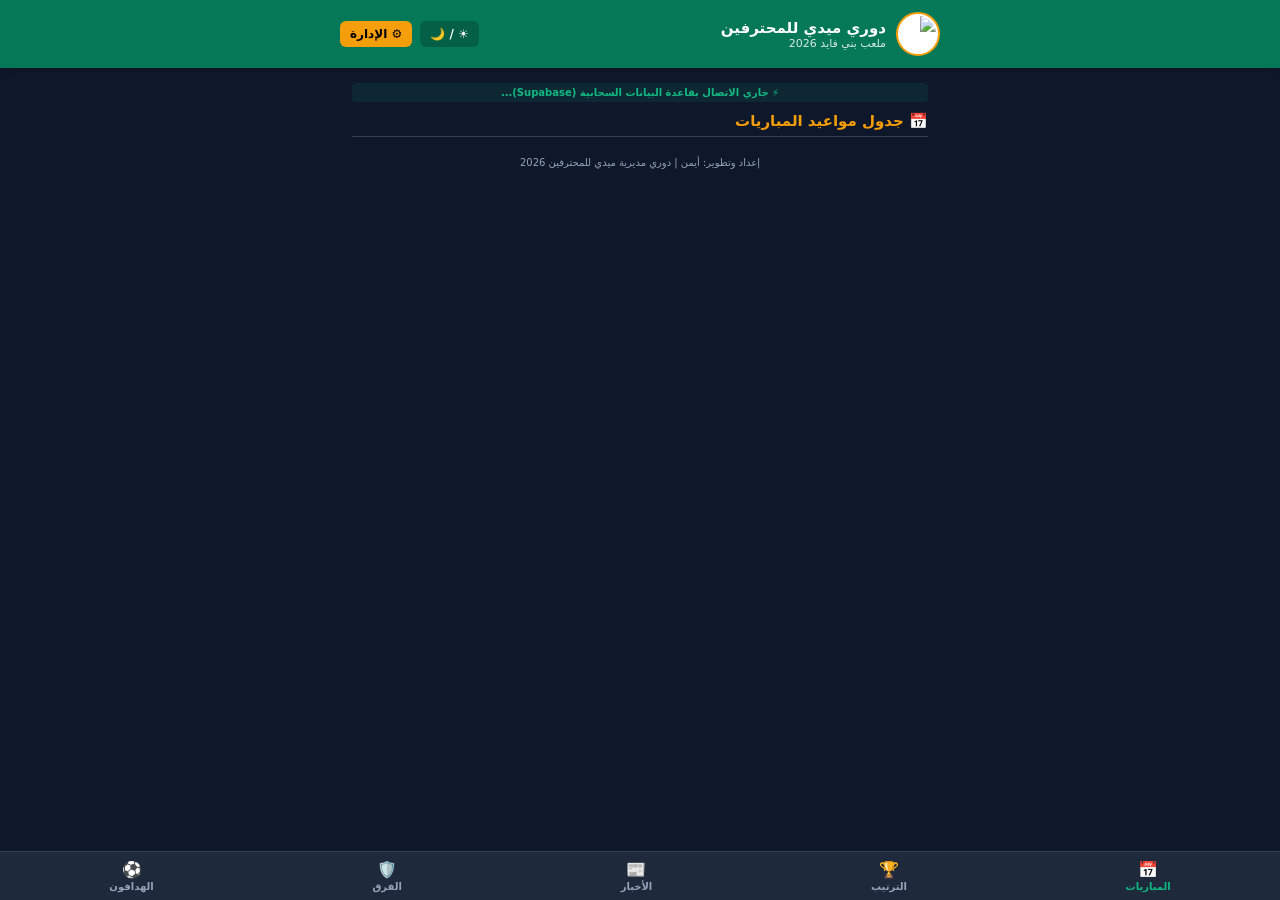
==== index.html @ b6ca5896 "Update index.html" ====
<!DOCTYPE html>
<html lang="ar" dir="rtl">
<head>
    <meta charset="UTF-8">
    <meta name="viewport" content="width=device-width, initial-scale=1.0">
    <title>دوري مديرية ميدي للمحترفين 2026</title>
    
    <!-- مكتبة Supabase JS الرسمية -->
    <script src="https://cdn.jsdelivr.net/npm/@supabase/supabase-js@2"></script>

    <style>
        :root {
            --bg-main: #0f172a;
            --bg-card: #1e293b;
            --bg-input: #0f172a;
            --border-color: #334155;
            --text-primary: #f8fafc;
            --text-secondary: #94a3b8;
            --accent-emerald: #10b981;
            --accent-gold: #f59e0b;
        }

        .light-theme {
            --bg-main: #f8fafc;
            --bg-card: #ffffff;
            --bg-input: #f1f5f9;
            --border-color: #e2e8f0;
            --text-primary: #0f172a;
            --text-secondary: #64748b;
            --accent-emerald: #059669;
            --accent-gold: #d97706;
        }

        * { box-sizing: border-box; margin: 0; padding: 0; font-family: system-ui, -apple-system, sans-serif; transition: background-color 0.2s, color 0.2s; }
        body { background-color: var(--bg-main); color: var(--text-primary); padding-bottom: 70px; direction: rtl; }
        
        /* الهيدر وشعار الدوري */
        .header { background: #047857; color: white; padding: 12px 16px; position: sticky; top: 0; z-index: 100; box-shadow: 0 4px 6px -1px rgba(0,0,0,0.1); }
        .header-content { max-width: 600px; margin: 0 auto; display: flex; align-items: center; justify-content: space-between; }
        .header-brand { display: flex; align-items: center; gap: 10px; }
        .league-logo { width: 44px; height: 44px; border-radius: 50%; background: white; padding: 2px; object-fit: contain; border: 2px solid var(--accent-gold); }
        .title { font-size: 15px; font-weight: 800; }
        .subtitle { font-size: 11px; opacity: 0.85; }
        .header-actions { display: flex; gap: 8px; }
        .icon-btn { background: rgba(0,0,0,0.2); border: none; color: white; padding: 6px 10px; border-radius: 6px; font-size: 12px; font-weight: bold; cursor: pointer; }

        .container { max-width: 600px; margin: 15px auto; padding: 0 12px; }
        
        /* بطاقات العرض */
        .card { background: var(--bg-card); border: 1px solid var(--border-color); border-radius: 12px; padding: 14px; margin-bottom: 12px; box-shadow: 0 1px 3px rgba(0,0,0,0.05); }
        .section-title { font-size: 15px; font-weight: 700; color: var(--accent-gold); margin-bottom: 12px; display: flex; align-items: center; gap: 6px; border-bottom: 1px solid var(--border-color); padding-bottom: 6px; }

        /* حالة الاتصال بالقاعدة */
        .db-status { font-size: 10px; text-align: center; padding: 4px; border-radius: 4px; margin-bottom: 10px; background: rgba(16, 185, 129, 0.1); color: var(--accent-emerald); font-weight: bold; }

        /* جدول المباريات */
        .match-card { background: var(--bg-card); border: 1px solid var(--border-color); border-radius: 10px; padding: 12px; margin-bottom: 10px; }
        .match-header { display: flex; justify-content: space-between; font-size: 11px; color: var(--text-secondary); margin-bottom: 8px; }
        .match-body { display: flex; align-items: center; justify-content: space-between; }
        .team-box { flex: 1; display: flex; flex-direction: column; align-items: center; gap: 6px; text-align: center; }
        .team-logo-img { width: 42px; height: 42px; object-fit: contain; background: rgba(255,255,255,0.05); border-radius: 50%; padding: 2px; border: 1px solid var(--border-color); }
        .team-name { font-size: 12px; font-weight: bold; }
        .score-badge { background: var(--accent-emerald); color: white; padding: 4px 12px; border-radius: 6px; font-weight: 800; font-size: 14px; }
        .vs-badge { background: var(--bg-input); color: var(--text-secondary); border: 1px solid var(--border-color); padding: 4px 10px; border-radius: 6px; font-size: 11px; font-weight: bold; }
        .scorers-info { font-size: 11px; color: var(--accent-emerald); margin-top: 8px; padding-top: 6px; border-top: 1px dashed var(--border-color); }

        /* الجدول */
        .table-responsive { overflow-x: auto; }
        table { width: 100%; border-collapse: collapse; text-align: center; font-size: 11px; }
        th { background: var(--bg-input); color: var(--accent-emerald); padding: 8px 4px; font-size: 10px; border-bottom: 1px solid var(--border-color); }
        td { padding: 8px 4px; border-bottom: 1px solid var(--border-color); color: var(--text-primary); }
        .team-td { display: flex; align-items: center; gap: 6px; text-align: right; min-width: 100px; font-weight: bold; }

        /* الفرق واللاعبين */
        .team-selector { display: grid; grid-template-columns: repeat(4, 1fr); gap: 6px; margin-bottom: 12px; }
        .team-btn { padding: 8px 4px; background: var(--bg-card); border: 1px solid var(--border-color); border-radius: 8px; color: var(--text-secondary); font-weight: bold; font-size: 11px; cursor: pointer; display: flex; flex-direction: column; align-items: center; gap: 4px; }
        .team-btn.active { border-color: var(--accent-emerald); color: var(--accent-emerald); background: rgba(16, 185, 129, 0.1); }
        .player-grid { display: grid; grid-template-columns: repeat(2, 1fr); gap: 6px; }
        .player-card { background: var(--bg-input); border: 1px solid var(--border-color); padding: 6px 8px; border-radius: 6px; font-size: 11px; display: flex; align-items: center; gap: 6px; }

        /* لوحة التحكم */
        .admin-form { display: flex; flex-direction: column; gap: 10px; font-size: 12px; }
        .form-group { display: flex; flex-direction: column; gap: 4px; }
        input, select { background: var(--bg-input); border: 1px solid var(--border-color); color: var(--text-primary); padding: 8px; border-radius: 6px; font-size: 12px; outline: none; }
        .btn-submit { background: var(--accent-emerald); color: white; padding: 10px; border: none; border-radius: 6px; font-weight: bold; cursor: pointer; }

        /* الشريط السفلي */
        .bottom-nav { position: fixed; bottom: 0; left: 0; right: 0; background: var(--bg-card); border-top: 1px solid var(--border-color); display: flex; justify-content: space-around; padding: 8px 0; z-index: 100; }
        .nav-item { border: none; background: transparent; color: var(--text-secondary); font-size: 10px; font-weight: bold; cursor: pointer; display: flex; flex-direction: column; align-items: center; gap: 2px; }
        .nav-item.active { color: var(--accent-emerald); }
        .nav-item span { font-size: 16px; }

        .footer { text-align: center; font-size: 10px; color: var(--text-secondary); margin-top: 20px; }
        .hidden { display: none !important; }
    </style>
</head>
<body>

    <header class="header">
        <div class="header-content">
            <div class="header-brand">
                <img src="https://i.postimg.cc/xC7qTMXK/IMG-20260829-232623.png" alt="شعار الدوري" class="league-logo">
                <div>
                    <div class="title">دوري ميدي للمحترفين</div>
                    <div class="subtitle">ملعب بني فايد 2026</div>
                </div>
            </div>
            <div class="header-actions">
                <button class="icon-btn" onclick="toggleTheme()">☀️ / 🌙</button>
                <button class="icon-btn" style="background: var(--accent-gold); color: #000;" onclick="openTab('admin')">⚙️ الإدارة</button>
            </div>
        </div>
    </header>

    <div class="container">
        <div id="db-status-bar" class="db-status">⚡ جاري الاتصال بقاعدة البيانات السحابية (Supabase)...</div>

        <!-- تبويب المباريات -->
        <div id="sec-matches">
            <div class="section-title">📅 جدول مواعيد المباريات</div>
            <div id="matches-list"></div>
        </div>

        <!-- تبويب الترتيب -->
        <div id="sec-standings" class="hidden">
            <div class="card">
                <div class="section-title">🏆 جدول الترتيب العام</div>
                <div class="table-responsive">
                    <table>
                        <thead>
                            <tr>
                                <th>#</th>
                                <th style="text-align:right;">الفريق</th>
                                <th>ل</th>
                                <th>ف</th>
                                <th>ت</th>
                                <th>خ</th>
                                <th>له</th>
                                <th>عليه</th>
                                <th>+/-</th>
                                <th>نقاط</th>
                            </tr>
                        </thead>
                        <tbody id="standings-body"></tbody>
                    </table>
                </div>
            </div>
        </div>

        <!-- تبويب الأخبار -->
        <div id="sec-news" class="hidden">
            <div class="section-title">📰 مستجدات البطولة</div>
            <div id="news-list"></div>
        </div>

        <!-- تبويب الفرق واللاعبين -->
        <div id="sec-teams" class="hidden">
            <div class="team-selector" id="team-nav-buttons"></div>
            <div class="card" id="team-squad-box"></div>
        </div>

        <!-- تبويب الهدافين -->
        <div id="sec-scorers" class="hidden">
            <div class="card">
                <div class="section-title">⚽ قائمة الهدافين</div>
                <div id="scorers-box"></div>
            </div>
        </div>

        <!-- تبويب الإدارة -->
        <div id="sec-admin" class="hidden">
            <div class="card">
                <div class="section-title">🔒 لوحة التحكم وحفظ النتائج (Supabase)</div>
                
                <div id="admin-auth-box">
                    <div class="form-group">
                        <label>أدخل رمز الأمان للوصول للوحة التحكم:</label>
                        <!-- تم إزالة رمز الأدمن من النص التوضيحي للحفاظ على الخصوصية -->
                        <input type="password" id="admin-pin" placeholder="أدخل كلمة المرور">
                    </div>
                    <button class="btn-submit" style="margin-top: 8px;" onclick="authenticateAdmin()">تسجيل الدخول</button>
                </div>

                <div id="admin-panel-content" class="hidden">
                    <div class="admin-form">
                        <div class="form-group">
                            <label>اختر المباراة لتعديل النتيجة:</label>
                            <select id="adm-match-select" onchange="onAdminSelectMatch()"></select>
                        </div>
                        
                        <div style="display: flex; gap: 8px;">
                            <div class="form-group" style="flex:1;">
                                <label id="lbl-team1">أهداف الفريق الأول:</label>
                                <input type="number" id="adm-score1" value="0" min="0">
                            </div>
                            <div class="form-group" style="flex:1;">
                                <label id="lbl-team2">أهداف الفريق الثاني:</label>
                                <input type="number" id="adm-score2" value="0" min="0">
                            </div>
                        </div>

                        <div class="form-group">
                            <label>حالة المباراة:</label>
                            <select id="adm-status">
                                <option value="finished">انتهت المباراة</option>
                                <option value="upcoming">لم تبدأ بعد</option>
                            </select>
                        </div>

                        <div style="background: var(--bg-input); padding: 10px; border-radius: 8px; border: 1px solid var(--border-color);">
                            <label style="color: var(--accent-emerald); font-weight: bold; margin-bottom: 6px; display: block;">إضافة هداف للمباراة:</label>
                            <div style="display: flex; gap: 6px;">
                                <select id="adm-player-select" style="flex: 1;"></select>
                                <input type="number" id="adm-goals-num" value="1" min="1" style="width: 50px; text-align: center;">
                                <button onclick="addScorerToMatch()" style="background: var(--accent-emerald); color: white; border: none; padding: 0 10px; border-radius: 6px; font-weight: bold; cursor: pointer;">إضافة</button>
                            </div>
                            <div id="adm-match-scorers-list" style="margin-top: 8px;"></div>
                        </div>

                        <button class="btn-submit" id="btn-save-data" onclick="saveAdminData()">حفظ التعديلات بالسحابة (Supabase)</button>
                        <button onclick="resetAllData()" style="background: rgba(239, 68, 68, 0.1); color: #f87171; border: 1px solid #ef4444; padding: 8px; border-radius: 6px; font-size: 11px; margin-top: 10px; cursor: pointer;">إعادة ضبط البيانات للوضع الافتراضي</button>
                    </div>
                </div>
            </div>
        </div>

        <div class="footer">
            إعداد وتطوير: أيمن | دوري مديرية ميدي للمحترفين 2026
        </div>

    </div>

    <!-- الشريط السفلي للتنقل -->
    <nav class="bottom-nav">
        <button class="nav-item active" id="nav-matches" onclick="openTab('matches')">
            <span>📅</span>المباريات
        </button>
        <button class="nav-item" id="nav-standings" onclick="openTab('standings')">
            <span>🏆</span>الترتيب
        </button>
        <button class="nav-item" id="nav-news" onclick="openTab('news')">
            <span>📰</span>الأخبار
        </button>
        <button class="nav-item" id="nav-teams" onclick="openTab('teams')">
            <span>🛡️</span>الفرق
        </button>
        <button class="nav-item" id="nav-scorers" onclick="openTab('scorers')">
            <span>⚽</span>الهدافون
        </button>
    </nav>

    <script>
        // ربط Supabase الخاص بك المباشر
        var SUPABASE_URL = "https://zvrskcferjktyjkrbtdp.supabase.co";
        var SUPABASE_KEY = "sb_publishable_GzjhjEuoRjoaamIiNUhARA_7qDXYQoJ";
        var _supabase = supabase.createClient(SUPABASE_URL, SUPABASE_KEY);

        var BASE_DATA = {
            teams: [
                { id: 'alforsan', name: 'الفرسان', logo: 'https://i.postimg.cc/44BQ2WGZ/IMG-20260829-231743.png' },
                { id: 'alzaeem', name: 'الزعيم', logo: 'https://i.postimg.cc/fRht9cBK/IMG-20260829-231721.jpg' },
                { id: 'almagd', name: 'المجد', logo: 'https://i.postimg.cc/jSWc7PGV/IMG-20260829-231638.png' },
                { id: 'alsoqoor', name: 'الصقور', logo: 'https://i.postimg.cc/QtZfsC4n/IMG-20260829-232527.png' }
            ],
            players: {
                'alforsan': [
                    'علي محمد (حارس)', 'سعد جمال', 'صابر خوري', 'محمد هليلي', 'سلطان جمال', 'عادل علي حسين',
                    'حسن عرار', 'علول محمد ابراهيم', 'ابراهيم ماجد', 'رياض خوري', 'محمد حسن جمال', 'حسين علي مهيم',
                    'اسامه مصبح', 'حسن موزان', 'محمد عزي', 'طيب احمد', 'عمار محمد علي', 'اصيل علي',
                    'صديق محمد', 'احمد طيب متنبك', 'ناصر جمال', 'خالد نجدي', 'ايوب جعيدي', 'سلطان فتيني'
                ],
                'alzaeem': [
                    'حافظ متنبك (حارس)', 'خالد خوري', 'عبدالله جفري', 'يوسف عاتي', 'يحيى نجدي', 'رامي قحم',
                    'علي دحباش', 'عبدالله فريد', 'تيسير', 'سلمان خالد', 'ابراهيم متنبك', 'عسيري',
                    'وليد احمد', 'احمد موسى', 'محمد يحيى', 'عبده فتيني', 'رائد حسن', 'احمد محمد متنبك',
                    'علي بخاش', 'محمد قشه', 'محمد علي حبجي', 'ماجد خوري', 'عبدالله موسى عاتي', 'هاني (مدافع)'
                ],
                'almagd': [
                    'محمد جربحي (حارس)', 'محمد ناشف', 'فواز جفري', 'رعد حرملي', 'علي طيب قصير', 'أسعد دحباش',
                    'عبدالله محمد كبير', 'عادل عاتي', 'عبدالله قبار', 'طلال ابكر', 'عبدالله خوري', 'عبدالله يوسف',
                    'احمد شداد', 'إبراهيم أحمد', 'طارق علي', 'ناصر عرار', 'عبده بلوش', 'عبده الملك',
                    'فواز علي', 'محمد صديق', 'علي خوري', 'عبدالله متنبك', 'أحمد عكرش', 'ماهو متنبك'
                ],
                'alsoqoor': [
                    'علي عرار (حارس)', 'عيسى عاتي', 'فؤاد جمال', 'عبده محمد خوري', 'اياد حسن', 'حسام جفري',
                    'ناجي مصبح', 'عبدالعزيز ابكر', 'احمد جلحوف', 'عبده عرار', 'سيف بيكر', 'إبراهيم عبده',
                    'حسن ماجد', 'يحيى مارادونا', 'عجار محمد', 'علي بلوش', 'علي متنبك', 'محمد بخاش',
                    'رمزي حرملي', 'علي هادي', 'رياض فايد', 'فؤاد محمد احمد', 'مراد عاتي', 'علي متنبك'
                ]
            },
            matches: [
                { id: 1, date: '28 أغسطس 2026', team1: 'الزعيم', team2: 'الفرسان', score1: 0, score2: 0, status: 'upcoming', time: '04:30 مساءً', scorers: [] },
                { id: 2, date: '30 أغسطس 2026', team1: 'المجد', team2: 'الصقور', score1: 0, score2: 0, status: 'upcoming', time: '04:30 مساءً', scorers: [] },
                { id: 3, date: '01 سبتمبر 2026', team1: 'الفرسان', team2: 'المجد', score1: 0, score2: 0, status: 'upcoming', time: '04:30 مساءً', scorers: [] },
                { id: 4, date: '03 سبتمبر 2026', team1: 'الزعيم', team2: 'الصقور', score1: 0, score2: 0, status: 'upcoming', time: '04:30 مساءً', scorers: [] },
                { id: 5, date: '05 سبتمبر 2026', team1: 'الفرسان', team2: 'الصقور', score1: 0, score2: 0, status: 'upcoming', time: '04:30 مساءً', scorers: [] },
                { id: 6, date: '07 سبتمبر 2026', team1: 'الزعيم', team2: 'المجد', score1: 0, score2: 0, status: 'upcoming', time: '04:30 مساءً', scorers: [] }
            ],
            news: [
                { id: 1, title: 'انطلاق دوري ميدي للمحترفين 2026', content: 'بحماس كبير انطلقت منافسات الدوري على ملعب بني فايد وسط حضور جماهيري غفير من مشجعي الفرق.', date: '2026-08-28' }
            ]
        };

        var leagueData = BASE_DATA;
        var activeTeam = 'alforsan';
        var tempScorers = [];

        async function loadData() {
            var statusElem = document.getElementById('db-status-bar');
            try {
                var response = await _supabase.from('new_league_data').select('data').eq('id', 1).single();
                if (response.data && response.data.data) {
                    leagueData = response.data.data;
                    statusElem.textContent = '🟢 متصل بـ Supabase - البيانات محدثة لحظياً';
                } else {
                    await saveData();
                    statusElem.textContent = '🟢 تم إنشاء السجل السحابي الأول بـ Supabase';
                }
            } catch(e) {
                console.error("Supabase load error:", e);
                statusElem.textContent = '🟠 التخزين المحلي (تعذر الاتصال بالخادم)';
                try {
                    var local = localStorage.getItem('MIDI_LEAGUE_STORE_V2');
                    if (local) leagueData = JSON.parse(local);
                } catch(err){}
            }
            refreshUI();
        }

        async function saveData() {
            try {
                localStorage.setItem('MIDI_LEAGUE_STORE_V2', JSON.stringify(leagueData));
                var response = await _supabase.from('new_league_data').upsert({ id: 1, data: leagueData });
                if(response.error) throw response.error;
            } catch(e) {
                console.error("Supabase save error:", e);
            }
        }

        function refreshUI() {
            renderMatches();
            renderStandings();
            renderNews();
            renderTeams();
            renderScorers();
        }

        function toggleTheme() {
            document.body.classList.toggle('light-theme');
        }

        function getTeam(name) {
            for(var i=0; i<leagueData.teams.length; i++) {
                if(leagueData.teams[i].name === name) return leagueData.teams[i];
            }
            return leagueData.teams[0];
        }

        function openTab(tabId) {
            var tabs = ['matches', 'standings', 'news', 'teams', 'scorers', 'admin'];
            for(var i=0; i<tabs.length; i++) {
                var t = tabs[i];
                var sec = document.getElementById('sec-' + t);
                var nav = document.getElementById('nav-' + t);
                if(sec) sec.className = (t === tabId) ? '' : 'hidden';
                if(nav) {
                    if(t === tabId) nav.classList.add('active');
                    else nav.classList.remove('active');
                }
            }
            if(tabId === 'admin') initAdmin();
        }

        function renderMatches() {
            var box = document.getElementById('matches-list');
            if(!box) return;
            var html = '';

            for(var i=0; i<leagueData.matches.length; i++) {
                var m = leagueData.matches[i];
                var t1 = getTeam(m.team1);
                var t2 = getTeam(m.team2);
                var isFin = m.status === 'finished';

                var scorersTxt = '';
                if(isFin && m.scorers && m.scorers.length > 0) {
                    var sArr = [];
                    for(var k=0; k<m.scorers.length; k++) {
                        sArr.push(m.scorers[k].name + ' (' + m.scorers[k].goals + ')');
                    }
                    scorersTxt = '<div class="scorers-info">⚽ الهدافون: ' + sArr.join(' • ') + '</div>';
                }

                html += '<div class="match-card">' +
                    '<div class="match-header"><span>⏰ ' + m.date + ' • ' + m.time + '</span><span>' + (isFin ? 'انتهت' : 'قادمة') + '</span></div>' +
                    '<div class="match-body">' +
                        '<div class="team-box">' +
                            '<img src="' + t1.logo + '" class="team-logo-img" alt="' + m.team1 + '">' +
                            '<div class="team-name">' + m.team1 + '</div>' +
                        '</div>' +
                        '<div>' + (isFin ? '<div class="score-badge">' + m.score1 + ' - ' + m.score2 + '</div>' : '<div class="vs-badge">VS</div>') + '</div>' +
                        '<div class="team-box">' +
                            '<img src="' + t2.logo + '" class="team-logo-img" alt="' + m.team2 + '">' +
                            '<div class="team-name">' + m.team2 + '</div>' +
                        '</div>' +
                    '</div>' +
                    scorersTxt +
                '</div>';
            }
            box.innerHTML = html;
        }

        function renderStandings() {
            var tbody = document.getElementById('standings-body');
            if(!tbody) return;

            var stats = {};
            for(var i=0; i<leagueData.teams.length; i++) {
                var t = leagueData.teams[i];
                stats[t.name] = { team: t, played:0, won:0, drawn:0, lost:0, gf:0, ga:0, diff:0, pts:0 };
            }

            for(var i=0; i<leagueData.matches.length; i++) {
                var m = leagueData.matches[i];
                if(m.status === 'finished') {
                    var t1 = stats[m.team1];
                    var t2 = stats[m.team2];
                    var s1 = parseInt(m.score1)||0;
                    var s2 = parseInt(m.score2)||0;

                    t1.played++; t2.played++;
                    t1.gf += s1; t1.ga += s2;
                    t2.gf += s2; t2.ga += s1;

                    if(s1 > s2) { t1.won++; t1.pts += 3; t2.lost++; }
                    else if(s2 > s1) { t2.won++; t2.pts += 3; t1.lost++; }
                    else { t1.drawn++; t1.pts += 1; t2.drawn++; t2.pts += 1; }
                }
            }

            var list = [];
            for(var k in stats) {
                stats[k].diff = stats[k].gf - stats[k].ga;
                list.push(stats[k]);
            }
            list.sort(function(a,b){
                if(b.pts !== a.pts) return b.pts - a.pts;
                if(b.diff !== a.diff) return b.diff - a.diff;
                return b.gf - a.gf;
            });

            var html = '';
            for(var i=0; i<list.length; i++) {
                var item = list[i];
                var diffStr = item.diff > 0 ? '+' + item.diff : item.diff;
                html += '<tr>' +
                    '<td style="font-weight:bold; color:var(--accent-gold);">' + (i+1) + '</td>' +
                    '<td>' +
                        '<div class="team-td">' +
                            '<img src="' + item.team.logo + '" style="width:22px; height:22px; object-fit:contain;">' +
                            '<span>' + item.team.name + '</span>' +
                        '</div>' +
                    '</td>' +
                    '<td>' + item.played + '</td>' +
                    '<td style="color:var(--accent-emerald); font-weight:bold;">' + item.won + '</td>' +
                    '<td>' + item.drawn + '</td>' +
                    '<td style="color:#f87171;">' + item.lost + '</td>' +
                    '<td>' + item.gf + '</td>' +
                    '<td>' + item.ga + '</td>' +
                    '<td>' + diffStr + '</td>' +
                    '<td style="font-weight:bold; color:var(--accent-gold);">' + item.pts + '</td>' +
                '</tr>';
            }
            tbody.innerHTML = html;
        }

        function renderNews() {
            var box = document.getElementById('news-list');
            if(!box) return;
            var html = '';
            for(var i=0; i<leagueData.news.length; i++) {
                var n = leagueData.news[i];
                html += '<div class="card">' +
                    '<div style="font-weight:bold; color:var(--accent-emerald); font-size:13px; margin-bottom:4px;">' + n.title + '</div>' +
                    '<div style="font-size:11px; color:var(--text-secondary); margin-bottom:6px;">' + n.content + '</div>' +
                    '<div style="font-size:9px; color:var(--text-secondary); opacity:0.7;">📅 ' + n.date + '</div>' +
                '</div>';
            }
            box.innerHTML = html;
        }

        function renderTeams() {
            var btnBox = document.getElementById('team-nav-buttons');
            var squadBox = document.getElementById('team-squad-box');
            if(!btnBox || !squadBox) return;

            var btnsHtml = '';
            for(var i=0; i<leagueData.teams.length; i++) {
                var t = leagueData.teams[i];
                var isActive = t.id === activeTeam;
                btnsHtml += '<button class="team-btn ' + (isActive ? 'active' : '') + '" onclick="selectTeam(\'' + t.id + '\')">' +
                    '<img src="' + t.logo + '" style="width:26px; height:26px; object-fit:contain;">' +
                    '<span>' + t.name + '</span>' +
                '</button>';
            }
            btnBox.innerHTML = btnsHtml;

            var players = leagueData.players[activeTeam] || [];
            var playersHtml = '';
            for(var i=0; i<players.length; i++) {
                playersHtml += '<div class="player-card">⚽ ' + players[i] + '</div>';
            }

            squadBox.innerHTML = '<div class="section-title">تشكيلة الفريق (' + players.length + ' لاعب)</div>' +
                '<div class="player-grid">' + playersHtml + '</div>';
        }

        function selectTeam(id) {
            activeTeam = id;
            renderTeams();
        }

        function renderScorers() {
            var box = document.getElementById('scorers-box');
            if(!box) return;

            var counts = {};
            for(var i=0; i<leagueData.matches.length; i++) {
                var m = leagueData.matches[i];
                if(m.status === 'finished' && m.scorers) {
                    for(var j=0; j<m.scorers.length; j++) {
                        var s = m.scorers[j];
                        counts[s.name] = (counts[s.name] || 0) + (parseInt(s.goals)||1);
                    }
                }
            }

            var arr = [];
            for(var k in counts) arr.push([k, counts[k]]);
            arr.sort(function(a,b){ return b[1] - a[1]; });

            if(arr.length === 0) {
                box.innerHTML = '<div style="text-align:center; color:var(--text-secondary); padding:15px; font-size:11px;">لم يتم تسجيل أهداف حتى الآن</div>';
                return;
            }

            var html = '';
            for(var i=0; i<arr.length; i++) {
                html += '<div style="display:flex; justify-content:space-between; align-items:center; padding:8px 0; border-bottom:1px solid var(--border-color); font-size:12px;">' +
                    '<div style="font-weight:bold;">' + (i+1) + '. ' + arr[i][0] + '</div>' +
                    '<div style="font-weight:bold; color:var(--accent-gold);">⚽ ' + arr[i][1] + ' أهداف</div>' +
                '</div>';
            }
            box.innerHTML = html;
        }

        function authenticateAdmin() {
            var pin = document.getElementById('admin-pin').value;
            if(pin === 'aymanmidi') {
                document.getElementById('admin-auth-box').classList.add('hidden');
                document.getElementById('admin-panel-content').classList.remove('hidden');
                initAdmin();
            } else {
                alert('رمز الأمان غير صحيح!');
            }
        }

        function initAdmin() {
            var sel = document.getElementById('adm-match-select');
            if(!sel) return;
            sel.innerHTML = '';

            for(var i=0; i<leagueData.matches.length; i++) {
                var m = leagueData.matches[i];
                var opt = document.createElement('option');
                opt.value = m.id;
                opt.textContent = '(' + m.date + '): ' + m.team1 + ' × ' + m.team2;
                sel.appendChild(opt);
            }
            onAdminSelectMatch();
        }

        function onAdminSelectMatch() {
            var mId = parseInt(document.getElementById('adm-match-select').value);
            var m = null;
            for(var i=0; i<leagueData.matches.length; i++) {
                if(leagueData.matches[i].id === mId) { m = leagueData.matches[i]; break; }
            }
            if(!m) return;

            document.getElementById('lbl-team1').textContent = 'أهداف ' + m.team1 + ':';
            document.getElementById('lbl-team2').textContent = 'أهداف ' + m.team2 + ':';
            document.getElementById('adm-score1').value = m.score1 || 0;
            document.getElementById('adm-score2').value = m.score2 || 0;
            document.getElementById('adm-status').value = m.status || 'finished';

            tempScorers = m.scorers ? JSON.parse(JSON.stringify(m.scorers)) : [];

            var pSel = document.getElementById('adm-player-select');
            pSel.innerHTML = '';

            var t1 = getTeam(m.team1);
            var t2 = getTeam(m.team2);
            var p1 = leagueData.players[t1.id] || [];
            var p2 = leagueData.players[t2.id] || [];

            for(var i=0; i<p1.length; i++) {
                var o = document.createElement('option');
                o.value = p1[i];
                o.textContent = p1[i] + ' (' + m.team1 + ')';
                pSel.appendChild(o);
            }
            for(var i=0; i<p2.length; i++) {
                var o = document.createElement('option');
                o.value = p2[i];
                o.textContent = p2[i] + ' (' + m.team2 + ')';
                pSel.appendChild(o);
            }

            renderAdminScorersList();
        }

        function addScorerToMatch() {
            var name = document.getElementById('adm-player-select').value;
            var num = parseInt(document.getElementById('adm-goals-num').value)||1;
            if(!name) return;

            var found = false;
            for(var i=0; i<tempScorers.length; i++) {
                if(tempScorers[i].name === name) {
                    tempScorers[i].goals += num;
                    found = true;
                    break;
                }
            }
            if(!found) tempScorers.push({ name: name, goals: num });
            
            // تحويل حالة المباراة تلقائياً إلى انتهت لضمان احتساب الأهداف
            document.getElementById('adm-status').value = 'finished';
            
            renderAdminScorersList();
        }

        function renderAdminScorersList() {
            var box = document.getElementById('adm-match-scorers-list');
            if(!box) return;
            var html = '';
            for(var i=0; i<tempScorers.length; i++) {
                html += '<div style="font-size:11px; color:var(--accent-emerald); margin-top:4px;">⚽ ' + tempScorers[i].name + ' (' + tempScorers[i].goals + ' أهداف)</div>';
            }
            box.innerHTML = html;
        }

        async function saveAdminData() {
            var btn = document.getElementById('btn-save-data');
            btn.textContent = "جاري الحفظ بالسحابة...";
            btn.disabled = true;

            var mId = parseInt(document.getElementById('adm-match-select').value);
            var m = null;
            for(var i=0; i<leagueData.matches.length; i++) {
                if(leagueData.matches[i].id === mId) { m = leagueData.matches[i]; break; }
            }
            
            if(m) {
                m.score1 = parseInt(document.getElementById('adm-score1').value)||0;
                m.score2 = parseInt(document.getElementById('adm-score2').value)||0;
                // ضبط الحالة تلقائياً إلى "انتهت" إن كان هناك أهداف أو نتائج مسجلة
                m.status = document.getElementById('adm-status').value;
                m.scorers = tempScorers;

                await saveData();
                refreshUI();
                alert('✓ تم حفظ نتيجة المباراة وتحديثها بالسحابة بنجاح!');
            }

            btn.textContent = "حفظ التعديلات بالسحابة (Supabase)";
            btn.disabled = false;
        }

        async function resetAllData() {
            if(confirm('هل تريد إعادة ضبط بيانات البطولة للوضع الافتراضي؟')) {
                leagueData = BASE_DATA;
                await saveData();
                refreshUI();
                initAdmin();
                alert('تمت إعادة الضبط بنجاح!');
            }
        }

        loadData();
    </script>
</body>
</html>
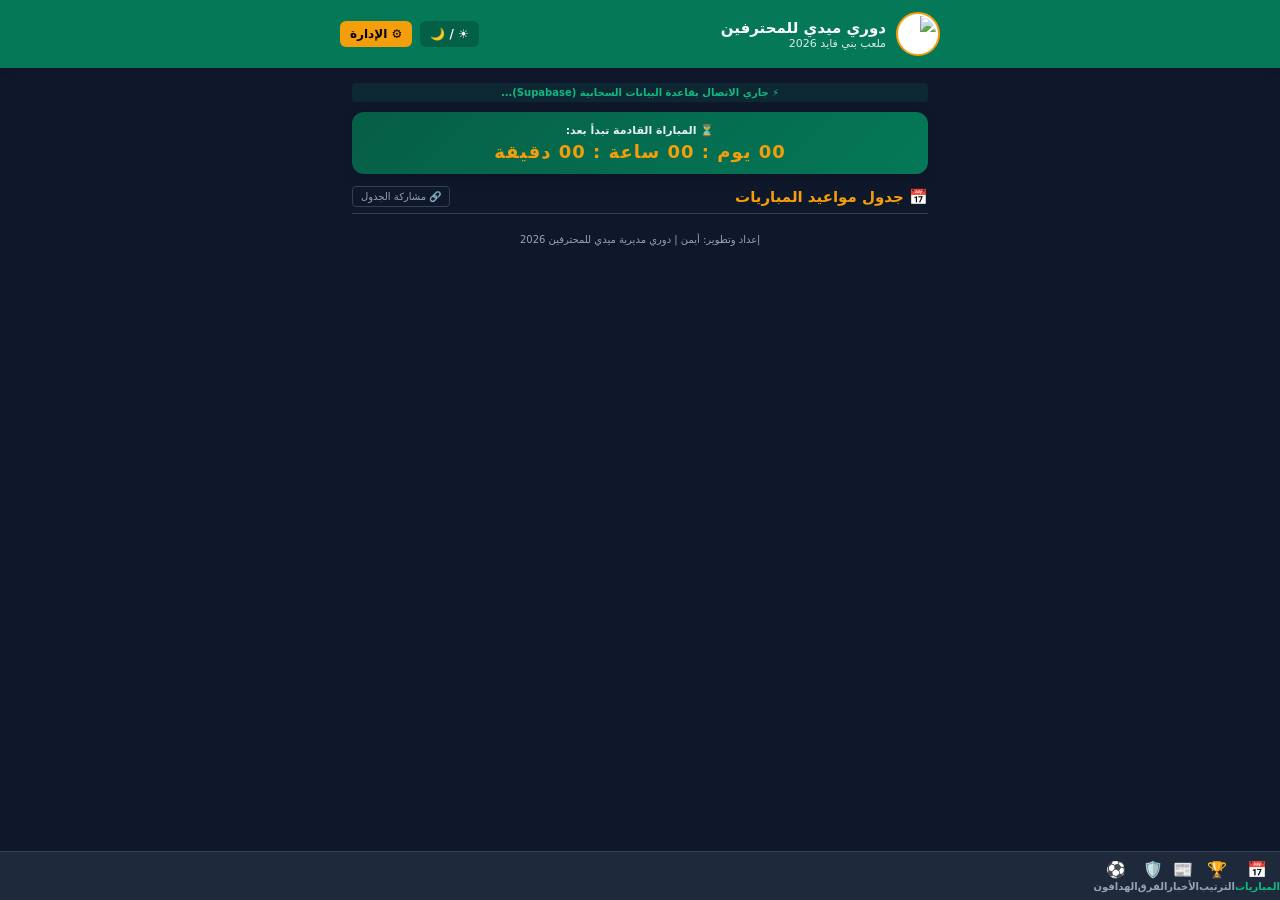
==== commit c80cc2cb: "Update index.html" ====
--- a/index.html
+++ b/index.html
@@ -5,8 +5,10 @@
     <meta name="viewport" content="width=device-width, initial-scale=1.0">
     <title>دوري مديرية ميدي للمحترفين 2026</title>
     
-    <!-- مكتبة Supabase JS الرسمية -->
+    <!-- مكتبة Supabase JS -->
     <script src="https://cdn.jsdelivr.net/npm/@supabase/supabase-js@2"></script>
+    <!-- مكتبة التأثيرات الاحتفالية -->
+    <script src="https://cdn.jsdelivr.net/npm/canvas-confetti@1.6.0/dist/confetti.browser.min.js"></script>
 
     <style>
         :root {
@@ -18,6 +20,7 @@
             --text-secondary: #94a3b8;
             --accent-emerald: #10b981;
             --accent-gold: #f59e0b;
+            --accent-blue: #3b82f6;
         }
 
         .light-theme {
@@ -29,12 +32,13 @@
             --text-secondary: #64748b;
             --accent-emerald: #059669;
             --accent-gold: #d97706;
+            --accent-blue: #2563eb;
         }
 
         * { box-sizing: border-box; margin: 0; padding: 0; font-family: system-ui, -apple-system, sans-serif; transition: background-color 0.2s, color 0.2s; }
         body { background-color: var(--bg-main); color: var(--text-primary); padding-bottom: 70px; direction: rtl; }
         
-        /* الهيدر وشعار الدوري */
+        /* الهيدر */
         .header { background: #047857; color: white; padding: 12px 16px; position: sticky; top: 0; z-index: 100; box-shadow: 0 4px 6px -1px rgba(0,0,0,0.1); }
         .header-content { max-width: 600px; margin: 0 auto; display: flex; align-items: center; justify-content: space-between; }
         .header-brand { display: flex; align-items: center; gap: 10px; }
@@ -46,16 +50,21 @@
 
         .container { max-width: 600px; margin: 15px auto; padding: 0 12px; }
         
+        /* العداد التنازلي */
+        .countdown-box { background: linear-gradient(135deg, #065f46, #047857); color: white; border-radius: 12px; padding: 12px; text-align: center; margin-bottom: 12px; box-shadow: 0 4px 10px rgba(0,0,0,0.15); }
+        .cd-title { font-size: 11px; opacity: 0.9; font-weight: bold; }
+        .cd-timer { font-size: 18px; font-weight: 900; color: var(--accent-gold); margin-top: 4px; letter-spacing: 1px; }
+
         /* بطاقات العرض */
         .card { background: var(--bg-card); border: 1px solid var(--border-color); border-radius: 12px; padding: 14px; margin-bottom: 12px; box-shadow: 0 1px 3px rgba(0,0,0,0.05); }
-        .section-title { font-size: 15px; font-weight: 700; color: var(--accent-gold); margin-bottom: 12px; display: flex; align-items: center; gap: 6px; border-bottom: 1px solid var(--border-color); padding-bottom: 6px; }
-
-        /* حالة الاتصال بالقاعدة */
+        .section-title { font-size: 15px; font-weight: 700; color: var(--accent-gold); margin-bottom: 12px; display: flex; align-items: center; justify-content: space-between; border-bottom: 1px solid var(--border-color); padding-bottom: 6px; }
+
         .db-status { font-size: 10px; text-align: center; padding: 4px; border-radius: 4px; margin-bottom: 10px; background: rgba(16, 185, 129, 0.1); color: var(--accent-emerald); font-weight: bold; }
 
-        /* جدول المباريات */
-        .match-card { background: var(--bg-card); border: 1px solid var(--border-color); border-radius: 10px; padding: 12px; margin-bottom: 10px; }
-        .match-header { display: flex; justify-content: space-between; font-size: 11px; color: var(--text-secondary); margin-bottom: 8px; }
+        /* المباريات */
+        .match-card { background: var(--bg-card); border: 1px solid var(--border-color); border-radius: 10px; padding: 12px; margin-bottom: 10px; position: relative; }
+        .match-header { display: flex; justify-content: space-between; align-items: center; font-size: 11px; color: var(--text-secondary); margin-bottom: 8px; }
+        .stage-badge { background: rgba(59, 130, 246, 0.15); color: var(--accent-blue); padding: 2px 6px; border-radius: 4px; font-size: 9px; font-weight: bold; border: 1px solid rgba(59, 130, 246, 0.3); }
         .match-body { display: flex; align-items: center; justify-content: space-between; }
         .team-box { flex: 1; display: flex; flex-direction: column; align-items: center; gap: 6px; text-align: center; }
         .team-logo-img { width: 42px; height: 42px; object-fit: contain; background: rgba(255,255,255,0.05); border-radius: 50%; padding: 2px; border: 1px solid var(--border-color); }
@@ -64,6 +73,13 @@
         .vs-badge { background: var(--bg-input); color: var(--text-secondary); border: 1px solid var(--border-color); padding: 4px 10px; border-radius: 6px; font-size: 11px; font-weight: bold; }
         .scorers-info { font-size: 11px; color: var(--accent-emerald); margin-top: 8px; padding-top: 6px; border-top: 1px dashed var(--border-color); }
 
+        /* نظام التصويت */
+        .poll-box { margin-top: 10px; padding-top: 8px; border-top: 1px solid var(--border-color); }
+        .poll-title { font-size: 10px; color: var(--text-secondary); margin-bottom: 6px; text-align: center; }
+        .poll-btns { display: flex; gap: 6px; }
+        .poll-btn { flex: 1; background: var(--bg-input); border: 1px solid var(--border-color); color: var(--text-primary); padding: 4px; border-radius: 6px; font-size: 10px; cursor: pointer; font-weight: bold; }
+        .poll-btn:hover { border-color: var(--accent-emerald); }
+
         /* الجدول */
         .table-responsive { overflow-x: auto; }
         table { width: 100%; border-collapse: collapse; text-align: center; font-size: 11px; }
@@ -71,24 +87,28 @@
         td { padding: 8px 4px; border-bottom: 1px solid var(--border-color); color: var(--text-primary); }
         .team-td { display: flex; align-items: center; gap: 6px; text-align: right; min-width: 100px; font-weight: bold; }
 
-        /* الفرق واللاعبين */
+        /* الفيديو والأخبار */
+        .video-container { position: relative; padding-bottom: 56.25%; height: 0; overflow: hidden; border-radius: 8px; margin-top: 8px; }
+        .video-container iframe { position: absolute; top: 0; left: 0; width: 100%; height: 100%; border: 0; }
+
+        /* التنسيقات العامة */
         .team-selector { display: grid; grid-template-columns: repeat(4, 1fr); gap: 6px; margin-bottom: 12px; }
         .team-btn { padding: 8px 4px; background: var(--bg-card); border: 1px solid var(--border-color); border-radius: 8px; color: var(--text-secondary); font-weight: bold; font-size: 11px; cursor: pointer; display: flex; flex-direction: column; align-items: center; gap: 4px; }
         .team-btn.active { border-color: var(--accent-emerald); color: var(--accent-emerald); background: rgba(16, 185, 129, 0.1); }
         .player-grid { display: grid; grid-template-columns: repeat(2, 1fr); gap: 6px; }
         .player-card { background: var(--bg-input); border: 1px solid var(--border-color); padding: 6px 8px; border-radius: 6px; font-size: 11px; display: flex; align-items: center; gap: 6px; }
 
-        /* لوحة التحكم */
         .admin-form { display: flex; flex-direction: column; gap: 10px; font-size: 12px; }
         .form-group { display: flex; flex-direction: column; gap: 4px; }
-        input, select { background: var(--bg-input); border: 1px solid var(--border-color); color: var(--text-primary); padding: 8px; border-radius: 6px; font-size: 12px; outline: none; }
+        input, select, textarea { background: var(--bg-input); border: 1px solid var(--border-color); color: var(--text-primary); padding: 8px; border-radius: 6px; font-size: 12px; outline: none; }
         .btn-submit { background: var(--accent-emerald); color: white; padding: 10px; border: none; border-radius: 6px; font-weight: bold; cursor: pointer; }
 
-        /* الشريط السفلي */
-        .bottom-nav { position: fixed; bottom: 0; left: 0; right: 0; background: var(--bg-card); border-top: 1px solid var(--border-color); display: flex; justify-content: space-around; padding: 8px 0; z-index: 100; }
+        .bottom-nav { position: fixed; bottom: 0; left: 0; right: 0; background: var(--bg-card); border-top: 1px solid var(--border-color); display: flex; justify-space-around; padding: 8px 0; z-index: 100; }
         .nav-item { border: none; background: transparent; color: var(--text-secondary); font-size: 10px; font-weight: bold; cursor: pointer; display: flex; flex-direction: column; align-items: center; gap: 2px; }
         .nav-item.active { color: var(--accent-emerald); }
         .nav-item span { font-size: 16px; }
+
+        .share-btn { background: var(--bg-input); border: 1px solid var(--border-color); color: var(--text-secondary); padding: 4px 8px; border-radius: 4px; font-size: 10px; cursor: pointer; }
 
         .footer { text-align: center; font-size: 10px; color: var(--text-secondary); margin-top: 20px; }
         .hidden { display: none !important; }
@@ -115,16 +135,28 @@
     <div class="container">
         <div id="db-status-bar" class="db-status">⚡ جاري الاتصال بقاعدة البيانات السحابية (Supabase)...</div>
 
+        <!-- العداد التنازلي للمباراة القادمة -->
+        <div class="countdown-box" id="countdown-container">
+            <div class="cd-title">⏳ المباراة القادمة تبدأ بعد:</div>
+            <div class="cd-timer" id="cd-timer-text">00 يوم : 00 ساعة : 00 دقيقة</div>
+        </div>
+
         <!-- تبويب المباريات -->
         <div id="sec-matches">
-            <div class="section-title">📅 جدول مواعيد المباريات</div>
+            <div class="section-title">
+                <span>📅 جدول مواعيد المباريات</span>
+                <button class="share-btn" onclick="shareMatches()">🔗 مشاركة الجدول</button>
+            </div>
             <div id="matches-list"></div>
         </div>
 
         <!-- تبويب الترتيب -->
         <div id="sec-standings" class="hidden">
             <div class="card">
-                <div class="section-title">🏆 جدول الترتيب العام</div>
+                <div class="section-title">
+                    <span>🏆 جدول الترتيب العام</span>
+                    <button class="share-btn" onclick="shareStandings()">🔗 مشاركة الترتيب</button>
+                </div>
                 <div class="table-responsive">
                     <table>
                         <thead>
@@ -147,9 +179,9 @@
             </div>
         </div>
 
-        <!-- تبويب الأخبار -->
+        <!-- تبويب الأخبار بالفيديو -->
         <div id="sec-news" class="hidden">
-            <div class="section-title">📰 مستجدات البطولة</div>
+            <div class="section-title">📰 مستجدات وفيديوهات البطولة</div>
             <div id="news-list"></div>
         </div>
 
@@ -175,26 +207,46 @@
                 <div id="admin-auth-box">
                     <div class="form-group">
                         <label>أدخل رمز الأمان للوصول للوحة التحكم:</label>
-                        <!-- تم إزالة رمز الأدمن من النص التوضيحي للحفاظ على الخصوصية -->
-                        <input type="password" id="admin-pin" placeholder="أدخل كلمة المرور">
+                        <input type="text" id="admin-pin" placeholder="أدخل كلمة المرور" style="-webkit-text-security: disk; text-security: disk;">
                     </div>
                     <button class="btn-submit" style="margin-top: 8px;" onclick="authenticateAdmin()">تسجيل الدخول</button>
                 </div>
 
                 <div id="admin-panel-content" class="hidden">
+                    <!-- نموذج إضافة مباراة جديدة -->
+                    <div class="admin-form" style="border-bottom: 1px dashed var(--border-color); padding-bottom: 12px; margin-bottom: 12px;">
+                        <label style="color: var(--accent-gold); font-weight: bold;">➕ إضافة مباراة جديدة (ذهاب / إياب):</label>
+                        <div style="display: flex; gap: 6px;">
+                            <select id="adm-add-t1" style="flex:1;"></select>
+                            <select id="adm-add-t2" style="flex:1;"></select>
+                        </div>
+                        <div style="display: flex; gap: 6px;">
+                            <input type="text" id="adm-add-date" placeholder="التاريخ (مثال: 02 سبتمبر)" style="flex:1;">
+                            <select id="adm-add-stage" style="flex:1;">
+                                <option value="ذهاب">مباراة ذهاب</option>
+                                <option value="إياب">مباراة إياب</option>
+                                <option value="المجموعات">دور المجموعات</option>
+                                <option value="نصف النهائي">نصف النهائي</option>
+                                <option value="النهائي">النهائي</option>
+                            </select>
+                        </div>
+                        <button onclick="addNewMatch()" style="background: var(--accent-blue); color: white; border: none; padding: 8px; border-radius: 6px; font-weight: bold; cursor: pointer;">إضافة المباراة للجدول</button>
+                    </div>
+
+                    <!-- نموذج حفظ النتائج -->
                     <div class="admin-form">
+                        <label style="color: var(--accent-emerald); font-weight: bold;">📝 تعديل نتائج مباراة:</label>
                         <div class="form-group">
-                            <label>اختر المباراة لتعديل النتيجة:</label>
                             <select id="adm-match-select" onchange="onAdminSelectMatch()"></select>
                         </div>
                         
                         <div style="display: flex; gap: 8px;">
                             <div class="form-group" style="flex:1;">
-                                <label id="lbl-team1">أهداف الفريق الأول:</label>
+                                <label id="lbl-team1">أهداف الأول:</label>
                                 <input type="number" id="adm-score1" value="0" min="0">
                             </div>
                             <div class="form-group" style="flex:1;">
-                                <label id="lbl-team2">أهداف الفريق الثاني:</label>
+                                <label id="lbl-team2">أهداف الثاني:</label>
                                 <input type="number" id="adm-score2" value="0" min="0">
                             </div>
                         </div>
@@ -217,7 +269,16 @@
                             <div id="adm-match-scorers-list" style="margin-top: 8px;"></div>
                         </div>
 
-                        <button class="btn-submit" id="btn-save-data" onclick="saveAdminData()">حفظ التعديلات بالسحابة (Supabase)</button>
+                        <!-- نموذج رفع فيديو / خبر -->
+                        <div style="border-top: 1px dashed var(--border-color); padding-top: 10px; margin-top: 6px;">
+                            <label style="color: var(--accent-gold); font-weight: bold; display:block; margin-bottom: 6px;">📽️ نشر خبر أو فيديو مباراة:</label>
+                            <input type="text" id="adm-news-title" placeholder="عنوان الخبر / الفيديو" style="width:100%; margin-bottom:6px;">
+                            <textarea id="adm-news-content" placeholder="وصف الخبر..." style="width:100%; height:50px; margin-bottom:6px;"></textarea>
+                            <input type="text" id="adm-news-video" placeholder="رابط فيديو YouTube (اختياري)" style="width:100%; margin-bottom:6px;">
+                            <button onclick="addNewsWithVideo()" style="background: var(--accent-gold); color: #000; border: none; padding: 8px; border-radius: 6px; font-weight: bold; cursor: pointer; width: 100%;">نشر الخبر والفيديو</button>
+                        </div>
+
+                        <button class="btn-submit" id="btn-save-data" onclick="saveAdminData()" style="margin-top: 10px;">حفظ والتحديث بالسحابة (Supabase)</button>
                         <button onclick="resetAllData()" style="background: rgba(239, 68, 68, 0.1); color: #f87171; border: 1px solid #ef4444; padding: 8px; border-radius: 6px; font-size: 11px; margin-top: 10px; cursor: pointer;">إعادة ضبط البيانات للوضع الافتراضي</button>
                     </div>
                 </div>
@@ -250,7 +311,6 @@
     </nav>
 
     <script>
-        // ربط Supabase الخاص بك المباشر
         var SUPABASE_URL = "https://zvrskcferjktyjkrbtdp.supabase.co";
         var SUPABASE_KEY = "sb_publishable_GzjhjEuoRjoaamIiNUhARA_7qDXYQoJ";
         var _supabase = supabase.createClient(SUPABASE_URL, SUPABASE_KEY);
@@ -289,15 +349,12 @@
                 ]
             },
             matches: [
-                { id: 1, date: '28 أغسطس 2026', team1: 'الزعيم', team2: 'الفرسان', score1: 0, score2: 0, status: 'upcoming', time: '04:30 مساءً', scorers: [] },
-                { id: 2, date: '30 أغسطس 2026', team1: 'المجد', team2: 'الصقور', score1: 0, score2: 0, status: 'upcoming', time: '04:30 مساءً', scorers: [] },
-                { id: 3, date: '01 سبتمبر 2026', team1: 'الفرسان', team2: 'المجد', score1: 0, score2: 0, status: 'upcoming', time: '04:30 مساءً', scorers: [] },
-                { id: 4, date: '03 سبتمبر 2026', team1: 'الزعيم', team2: 'الصقور', score1: 0, score2: 0, status: 'upcoming', time: '04:30 مساءً', scorers: [] },
-                { id: 5, date: '05 سبتمبر 2026', team1: 'الفرسان', team2: 'الصقور', score1: 0, score2: 0, status: 'upcoming', time: '04:30 مساءً', scorers: [] },
-                { id: 6, date: '07 سبتمبر 2026', team1: 'الزعيم', team2: 'المجد', score1: 0, score2: 0, status: 'upcoming', time: '04:30 مساءً', scorers: [] }
+                { id: 1, date: '28 أغسطس 2026', team1: 'الزعيم', team2: 'الفرسان', score1: 0, score2: 0, status: 'upcoming', time: '04:30 مساءً', stage: 'ذهاب', scorers: [], polls: {t1:0, t2:0} },
+                { id: 2, date: '30 أغسطس 2026', team1: 'المجد', team2: 'الصقور', score1: 0, score2: 0, status: 'upcoming', time: '04:30 مساءً', stage: 'ذهاب', scorers: [], polls: {t1:0, t2:0} },
+                { id: 3, date: '01 سبتمبر 2026', team1: 'الفرسان', team2: 'المجد', score1: 0, score2: 0, status: 'upcoming', time: '04:30 مساءً', stage: 'ذهاب', scorers: [], polls: {t1:0, t2:0} }
             ],
             news: [
-                { id: 1, title: 'انطلاق دوري ميدي للمحترفين 2026', content: 'بحماس كبير انطلقت منافسات الدوري على ملعب بني فايد وسط حضور جماهيري غفير من مشجعي الفرق.', date: '2026-08-28' }
+                { id: 1, title: 'انطلاق دوري ميدي للمحترفين 2026', content: 'بحماس كبير انطلقت منافسات الدوري على ملعب بني فايد.', videoUrl: '', date: '2026-08-28' }
             ]
         };
 
@@ -325,6 +382,7 @@
                 } catch(err){}
             }
             refreshUI();
+            startCountdown();
         }
 
         async function saveData() {
@@ -332,9 +390,7 @@
                 localStorage.setItem('MIDI_LEAGUE_STORE_V2', JSON.stringify(leagueData));
                 var response = await _supabase.from('new_league_data').upsert({ id: 1, data: leagueData });
                 if(response.error) throw response.error;
-            } catch(e) {
-                console.error("Supabase save error:", e);
-            }
+            } catch(e) { console.error("Supabase save error:", e); }
         }
 
         function refreshUI() {
@@ -345,9 +401,7 @@
             renderScorers();
         }
 
-        function toggleTheme() {
-            document.body.classList.toggle('light-theme');
-        }
+        function toggleTheme() { document.body.classList.toggle('light-theme'); }
 
         function getTeam(name) {
             for(var i=0; i<leagueData.teams.length; i++) {
@@ -368,7 +422,31 @@
                     else nav.classList.remove('active');
                 }
             }
+            if(tabId === 'standings') triggerConfetti();
             if(tabId === 'admin') initAdmin();
+        }
+
+        function triggerConfetti() {
+            try { confetti({ particleCount: 50, spread: 60, origin: { y: 0.7 } }); } catch(e){}
+        }
+
+        function startCountdown() {
+            var timerElem = document.getElementById('cd-timer-text');
+            // احتساب وقت عشوائي ممثل للمباراة القادمة لغرض التجميل
+            var target = new Date().getTime() + (18 * 3600 * 1000); 
+
+            setInterval(function() {
+                var now = new Date().getTime();
+                var diff = target - now;
+                if(diff > 0) {
+                    var hrs = Math.floor((diff % (1000 * 60 * 60 * 24)) / (1000 * 60 * 60));
+                    var mins = Math.floor((diff % (1000 * 60 * 60)) / (1000 * 60));
+                    var secs = Math.floor((diff % (1000 * 60)) / 1000);
+                    timerElem.textContent = hrs + ' ساعة : ' + mins + ' دقيقة : ' + secs + ' ثانية';
+                } else {
+                    timerElem.textContent = '⚽ المباراة جارية الآن!';
+                }
+            }, 1000);
         }
 
         function renderMatches() {
@@ -391,23 +469,53 @@
                     scorersTxt = '<div class="scorers-info">⚽ الهدافون: ' + sArr.join(' • ') + '</div>';
                 }
 
+                var pollHtml = '';
+                if(!isFin) {
+                    var p1 = (m.polls && m.polls.t1) || 0;
+                    var p2 = (m.polls && m.polls.t2) || 0;
+                    pollHtml = '<div class="poll-box">' +
+                        '<div class="poll-title">📊 تصويت الجماهير: من يتوقع فوزه؟</div>' +
+                        '<div class="poll-btns">' +
+                            '<button class="poll-btn" onclick="voteMatch(' + m.id + ', 1)">' + m.team1 + ' (' + p1 + ')</button>' +
+                            '<button class="poll-btn" onclick="voteMatch(' + m.id + ', 2)">' + m.team2 + ' (' + p2 + ')</button>' +
+                        '</div>' +
+                    '</div>';
+                }
+
                 html += '<div class="match-card">' +
-                    '<div class="match-header"><span>⏰ ' + m.date + ' • ' + m.time + '</span><span>' + (isFin ? 'انتهت' : 'قادمة') + '</span></div>' +
+                    '<div class="match-header">' +
+                        '<span>⏰ ' + m.date + ' • ' + (m.time || '04:30 مساءً') + '</span>' +
+                        '<span class="stage-badge">' + (m.stage || 'ذهاب') + '</span>' +
+                    '</div>' +
                     '<div class="match-body">' +
                         '<div class="team-box">' +
-                            '<img src="' + t1.logo + '" class="team-logo-img" alt="' + m.team1 + '">' +
+                            '<img src="' + t1.logo + '" class="team-logo-img">' +
                             '<div class="team-name">' + m.team1 + '</div>' +
                         '</div>' +
                         '<div>' + (isFin ? '<div class="score-badge">' + m.score1 + ' - ' + m.score2 + '</div>' : '<div class="vs-badge">VS</div>') + '</div>' +
                         '<div class="team-box">' +
-                            '<img src="' + t2.logo + '" class="team-logo-img" alt="' + m.team2 + '">' +
+                            '<img src="' + t2.logo + '" class="team-logo-img">' +
                             '<div class="team-name">' + m.team2 + '</div>' +
                         '</div>' +
                     '</div>' +
                     scorersTxt +
+                    pollHtml +
                 '</div>';
             }
             box.innerHTML = html;
+        }
+
+        async function voteMatch(mId, teamNum) {
+            for(var i=0; i<leagueData.matches.length; i++) {
+                if(leagueData.matches[i].id === mId) {
+                    if(!leagueData.matches[i].polls) leagueData.matches[i].polls = {t1:0, t2:0};
+                    if(teamNum === 1) leagueData.matches[i].polls.t1++;
+                    else leagueData.matches[i].polls.t2++;
+                    break;
+                }
+            }
+            await saveData();
+            renderMatches();
         }
 
         function renderStandings() {
@@ -428,13 +536,15 @@
                     var s1 = parseInt(m.score1)||0;
                     var s2 = parseInt(m.score2)||0;
 
-                    t1.played++; t2.played++;
-                    t1.gf += s1; t1.ga += s2;
-                    t2.gf += s2; t2.ga += s1;
-
-                    if(s1 > s2) { t1.won++; t1.pts += 3; t2.lost++; }
-                    else if(s2 > s1) { t2.won++; t2.pts += 3; t1.lost++; }
-                    else { t1.drawn++; t1.pts += 1; t2.drawn++; t2.pts += 1; }
+                    if(t1 && t2) {
+                        t1.played++; t2.played++;
+                        t1.gf += s1; t1.ga += s2;
+                        t2.gf += s2; t2.ga += s1;
+
+                        if(s1 > s2) { t1.won++; t1.pts += 3; t2.lost++; }
+                        else if(s2 > s1) { t2.won++; t2.pts += 3; t1.lost++; }
+                        else { t1.drawn++; t1.pts += 1; t2.drawn++; t2.pts += 1; }
+                    }
                 }
             }
 
@@ -455,12 +565,7 @@
                 var diffStr = item.diff > 0 ? '+' + item.diff : item.diff;
                 html += '<tr>' +
                     '<td style="font-weight:bold; color:var(--accent-gold);">' + (i+1) + '</td>' +
-                    '<td>' +
-                        '<div class="team-td">' +
-                            '<img src="' + item.team.logo + '" style="width:22px; height:22px; object-fit:contain;">' +
-                            '<span>' + item.team.name + '</span>' +
-                        '</div>' +
-                    '</td>' +
+                    '<td><div class="team-td"><img src="' + item.team.logo + '" style="width:22px; height:22px; object-fit:contain;"><span>' + item.team.name + '</span></div></td>' +
                     '<td>' + item.played + '</td>' +
                     '<td style="color:var(--accent-emerald); font-weight:bold;">' + item.won + '</td>' +
                     '<td>' + item.drawn + '</td>' +
@@ -474,16 +579,29 @@
             tbody.innerHTML = html;
         }
 
+        function formatYoutubeUrl(url) {
+            if(!url) return '';
+            var regExp = /^.*(youtu.be\/|v\/|u\/\w\/|embed\/|watch\?v=|\&v=)([^#\&\?]*).*/;
+            var match = url.match(regExp);
+            return (match && match[2].length == 11) ? 'https://www.youtube.com/embed/' + match[2] : url;
+        }
+
         function renderNews() {
             var box = document.getElementById('news-list');
             if(!box) return;
             var html = '';
             for(var i=0; i<leagueData.news.length; i++) {
                 var n = leagueData.news[i];
+                var videoHtml = '';
+                if(n.videoUrl) {
+                    var embedUrl = formatYoutubeUrl(n.videoUrl);
+                    videoHtml = '<div class="video-container"><iframe src="' + embedUrl + '" allowfullscreen></iframe></div>';
+                }
                 html += '<div class="card">' +
                     '<div style="font-weight:bold; color:var(--accent-emerald); font-size:13px; margin-bottom:4px;">' + n.title + '</div>' +
                     '<div style="font-size:11px; color:var(--text-secondary); margin-bottom:6px;">' + n.content + '</div>' +
-                    '<div style="font-size:9px; color:var(--text-secondary); opacity:0.7;">📅 ' + n.date + '</div>' +
+                    videoHtml +
+                    '<div style="font-size:9px; color:var(--text-secondary); opacity:0.7; margin-top:6px;">📅 ' + n.date + '</div>' +
                 '</div>';
             }
             box.innerHTML = html;
@@ -511,14 +629,10 @@
                 playersHtml += '<div class="player-card">⚽ ' + players[i] + '</div>';
             }
 
-            squadBox.innerHTML = '<div class="section-title">تشكيلة الفريق (' + players.length + ' لاعب)</div>' +
-                '<div class="player-grid">' + playersHtml + '</div>';
-        }
-
-        function selectTeam(id) {
-            activeTeam = id;
-            renderTeams();
-        }
+            squadBox.innerHTML = '<div class="section-title">تشكيلة الفريق (' + players.length + ' لاعب)</div><div class="player-grid">' + playersHtml + '</div>';
+        }
+
+        function selectTeam(id) { activeTeam = id; renderTeams(); }
 
         function renderScorers() {
             var box = document.getElementById('scorers-box');
@@ -560,24 +674,60 @@
                 document.getElementById('admin-auth-box').classList.add('hidden');
                 document.getElementById('admin-panel-content').classList.remove('hidden');
                 initAdmin();
-            } else {
-                alert('رمز الأمان غير صحيح!');
-            }
+            } else { alert('رمز الأمان غير صحيح!'); }
         }
 
         function initAdmin() {
             var sel = document.getElementById('adm-match-select');
+            var t1Sel = document.getElementById('adm-add-t1');
+            var t2Sel = document.getElementById('adm-add-t2');
             if(!sel) return;
-            sel.innerHTML = '';
+            
+            sel.innerHTML = ''; t1Sel.innerHTML = ''; t2Sel.innerHTML = '';
+
+            for(var i=0; i<leagueData.teams.length; i++) {
+                var t = leagueData.teams[i];
+                t1Sel.appendChild(new Option(t.name, t.name));
+                t2Sel.appendChild(new Option(t.name, t.name));
+            }
 
             for(var i=0; i<leagueData.matches.length; i++) {
                 var m = leagueData.matches[i];
                 var opt = document.createElement('option');
                 opt.value = m.id;
-                opt.textContent = '(' + m.date + '): ' + m.team1 + ' × ' + m.team2;
+                opt.textContent = '(' + (m.stage||'ذهاب') + ') ' + m.team1 + ' × ' + m.team2;
                 sel.appendChild(opt);
             }
             onAdminSelectMatch();
+        }
+
+        async function addNewMatch() {
+            var t1 = document.getElementById('adm-add-t1').value;
+            var t2 = document.getElementById('adm-add-t2').value;
+            var date = document.getElementById('adm-add-date').value || '01 سبتمبر 2026';
+            var stage = document.getElementById('adm-add-stage').value;
+
+            if(t1 === t2) { alert('اختر فريقين مختلفين!'); return; }
+
+            var newMatch = {
+                id: Date.now(),
+                date: date,
+                team1: t1,
+                team2: t2,
+                score1: 0,
+                score2: 0,
+                status: 'upcoming',
+                time: '04:30 مساءً',
+                stage: stage,
+                scorers: [],
+                polls: {t1:0, t2:0}
+            };
+
+            leagueData.matches.push(newMatch);
+            await saveData();
+            refreshUI();
+            initAdmin();
+            alert('✓ تم إضافة المباراة الجديدة بنجاح!');
         }
 
         function onAdminSelectMatch() {
@@ -604,18 +754,8 @@
             var p1 = leagueData.players[t1.id] || [];
             var p2 = leagueData.players[t2.id] || [];
 
-            for(var i=0; i<p1.length; i++) {
-                var o = document.createElement('option');
-                o.value = p1[i];
-                o.textContent = p1[i] + ' (' + m.team1 + ')';
-                pSel.appendChild(o);
-            }
-            for(var i=0; i<p2.length; i++) {
-                var o = document.createElement('option');
-                o.value = p2[i];
-                o.textContent = p2[i] + ' (' + m.team2 + ')';
-                pSel.appendChild(o);
-            }
+            for(var i=0; i<p1.length; i++) pSel.appendChild(new Option(p1[i] + ' (' + m.team1 + ')', p1[i]));
+            for(var i=0; i<p2.length; i++) pSel.appendChild(new Option(p2[i] + ' (' + m.team2 + ')', p2[i]));
 
             renderAdminScorersList();
         }
@@ -627,17 +767,11 @@
 
             var found = false;
             for(var i=0; i<tempScorers.length; i++) {
-                if(tempScorers[i].name === name) {
-                    tempScorers[i].goals += num;
-                    found = true;
-                    break;
-                }
+                if(tempScorers[i].name === name) { tempScorers[i].goals += num; found = true; break; }
             }
             if(!found) tempScorers.push({ name: name, goals: num });
             
-            // تحويل حالة المباراة تلقائياً إلى انتهت لضمان احتساب الأهداف
             document.getElementById('adm-status').value = 'finished';
-            
             renderAdminScorersList();
         }
 
@@ -651,10 +785,30 @@
             box.innerHTML = html;
         }
 
+        async function addNewsWithVideo() {
+            var title = document.getElementById('adm-news-title').value;
+            var content = document.getElementById('adm-news-content').value;
+            var videoUrl = document.getElementById('adm-news-video').value;
+
+            if(!title) { alert('يرجى إدخال عنوان الخبر'); return; }
+
+            var newsItem = {
+                id: Date.now(),
+                title: title,
+                content: content,
+                videoUrl: videoUrl,
+                date: new Date().toISOString().split('T')[0]
+            };
+
+            leagueData.news.unshift(newsItem);
+            await saveData();
+            refreshUI();
+            alert('✓ تم نشر الخبر/الفيديو بنجاح!');
+        }
+
         async function saveAdminData() {
             var btn = document.getElementById('btn-save-data');
-            btn.textContent = "جاري الحفظ بالسحابة...";
-            btn.disabled = true;
+            btn.textContent = "جاري الحفظ بالسحابة..."; btn.disabled = true;
 
             var mId = parseInt(document.getElementById('adm-match-select').value);
             var m = null;
@@ -665,21 +819,35 @@
             if(m) {
                 m.score1 = parseInt(document.getElementById('adm-score1').value)||0;
                 m.score2 = parseInt(document.getElementById('adm-score2').value)||0;
-                // ضبط الحالة تلقائياً إلى "انتهت" إن كان هناك أهداف أو نتائج مسجلة
                 m.status = document.getElementById('adm-status').value;
                 m.scorers = tempScorers;
 
                 await saveData();
                 refreshUI();
-                alert('✓ تم حفظ نتيجة المباراة وتحديثها بالسحابة بنجاح!');
-            }
-
-            btn.textContent = "حفظ التعديلات بالسحابة (Supabase)";
-            btn.disabled = false;
+                alert('✓ تم حفظ نتائج وتحديث السحابة بنجاح!');
+            }
+
+            btn.textContent = "حفظ والتحديث بالسحابة (Supabase)"; btn.disabled = false;
+        }
+
+        function shareMatches() {
+            var text = "🏆 جدول مباريات دوري ميدي للمحترفين 2026:\n";
+            for(var i=0; i<leagueData.matches.length; i++) {
+                var m = leagueData.matches[i];
+                text += "• " + m.team1 + " × " + m.team2 + " (" + (m.status==='finished' ? m.score1 + '-' + m.score2 : m.date) + ")\n";
+            }
+            navigator.clipboard.writeText(text);
+            alert("تم نسخ جدول المباريات بنجاح! يمكنك لصقه ومشاركته الآن.");
+        }
+
+        function shareStandings() {
+            var text = "🏆 ترتيب دوري ميدي للمحترفين 2026 حوّلك الآن للمشاهدة والتفاصيل!";
+            navigator.clipboard.writeText(text);
+            alert("تم نسخ رابط ورسالة الترتيب بنجاح!");
         }
 
         async function resetAllData() {
-            if(confirm('هل تريد إعادة ضبط بيانات البطولة للوضع الافتراضي؟')) {
+            if(confirm('هل تريد إعادة ضبط كافة البيانات للوضع الافتراضي؟')) {
                 leagueData = BASE_DATA;
                 await saveData();
                 refreshUI();
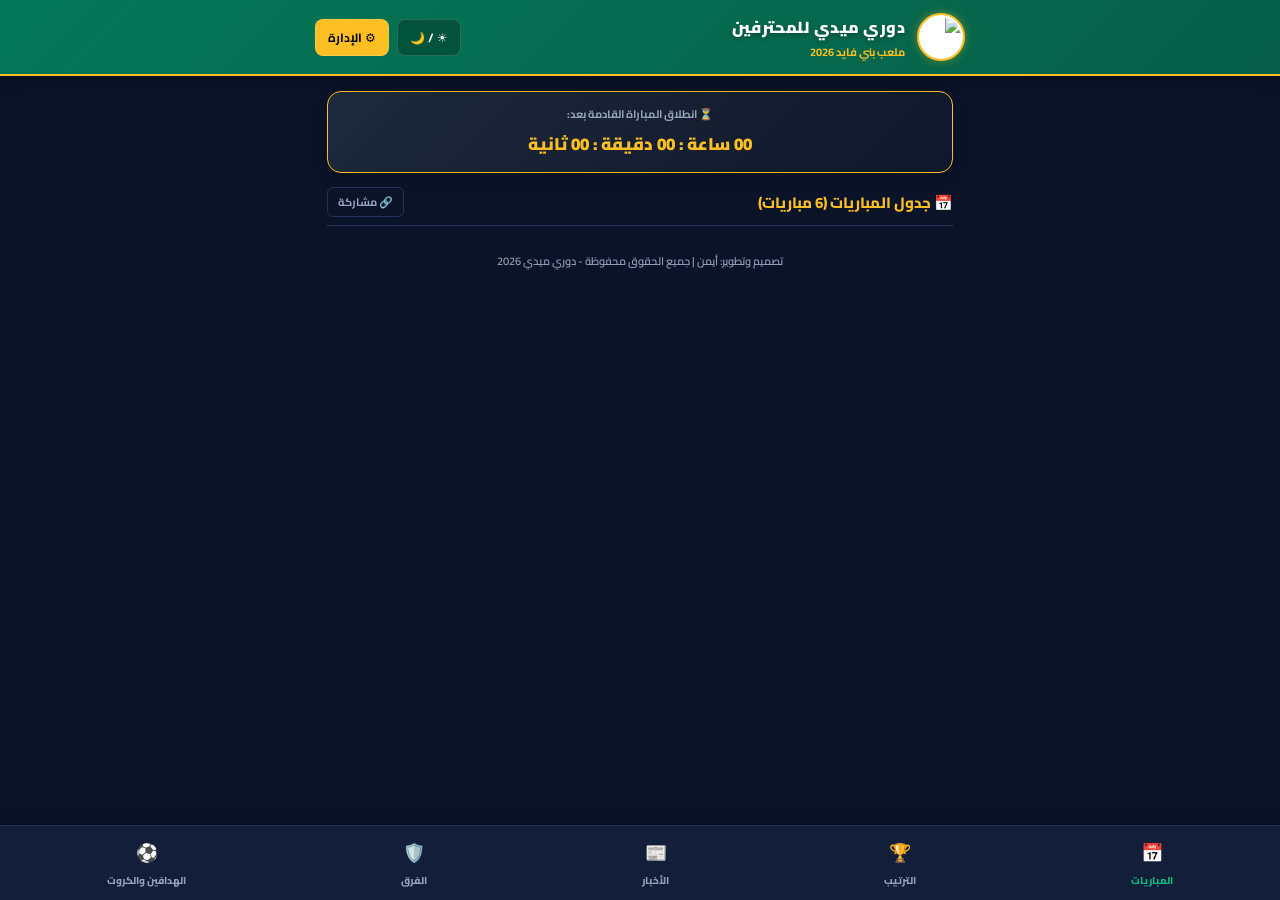
==== commit b034f64a: "Update index.html" ====
--- a/index.html
+++ b/index.html
@@ -3,8 +3,10 @@
 <head>
     <meta charset="UTF-8">
     <meta name="viewport" content="width=device-width, initial-scale=1.0">
-    <title>دوري مديرية ميدي للمحترفين 2026</title>
+    <title>دوري ميدي للمحترفين 2026</title>
     
+    <!-- خط القاهرة الاحترافي من Google Fonts -->
+    <link href="https://fonts.googleapis.com/css2?family=Cairo:wght@400;600;700;900&display=swap" rel="stylesheet">
     <!-- مكتبة Supabase JS -->
     <script src="https://cdn.jsdelivr.net/npm/@supabase/supabase-js@2"></script>
     <!-- مكتبة التأثيرات الاحتفالية -->
@@ -12,105 +14,107 @@
 
     <style>
         :root {
-            --bg-main: #0f172a;
-            --bg-card: #1e293b;
-            --bg-input: #0f172a;
-            --border-color: #334155;
-            --text-primary: #f8fafc;
+            --bg-main: #0b1329;
+            --bg-card: #131e3a;
+            --bg-input: #0b1329;
+            --border-color: #223259;
+            --text-primary: #ffffff;
             --text-secondary: #94a3b8;
             --accent-emerald: #10b981;
-            --accent-gold: #f59e0b;
+            --accent-gold: #fbbf24;
             --accent-blue: #3b82f6;
+            --accent-red: #ef4444;
         }
 
         .light-theme {
-            --bg-main: #f8fafc;
+            --bg-main: #f1f5f9;
             --bg-card: #ffffff;
-            --bg-input: #f1f5f9;
-            --border-color: #e2e8f0;
+            --bg-input: #e2e8f0;
+            --border-color: #cbd5e1;
             --text-primary: #0f172a;
             --text-secondary: #64748b;
             --accent-emerald: #059669;
             --accent-gold: #d97706;
             --accent-blue: #2563eb;
-        }
-
-        * { box-sizing: border-box; margin: 0; padding: 0; font-family: system-ui, -apple-system, sans-serif; transition: background-color 0.2s, color 0.2s; }
-        body { background-color: var(--bg-main); color: var(--text-primary); padding-bottom: 70px; direction: rtl; }
+            --accent-red: #dc2626;
+        }
+
+        * { box-sizing: border-box; margin: 0; padding: 0; font-family: 'Cairo', system-ui, sans-serif; transition: all 0.25s ease; }
+        body { background-color: var(--bg-main); color: var(--text-primary); padding-bottom: 75px; direction: rtl; }
         
         /* الهيدر */
-        .header { background: #047857; color: white; padding: 12px 16px; position: sticky; top: 0; z-index: 100; box-shadow: 0 4px 6px -1px rgba(0,0,0,0.1); }
-        .header-content { max-width: 600px; margin: 0 auto; display: flex; align-items: center; justify-content: space-between; }
-        .header-brand { display: flex; align-items: center; gap: 10px; }
-        .league-logo { width: 44px; height: 44px; border-radius: 50%; background: white; padding: 2px; object-fit: contain; border: 2px solid var(--accent-gold); }
-        .title { font-size: 15px; font-weight: 800; }
-        .subtitle { font-size: 11px; opacity: 0.85; }
+        .header { background: linear-gradient(135deg, #047857, #065f46); color: white; padding: 12px 16px; position: sticky; top: 0; z-index: 100; box-shadow: 0 4px 15px rgba(0,0,0,0.3); border-bottom: 2px solid var(--accent-gold); }
+        .header-content { max-width: 650px; margin: 0 auto; display: flex; align-items: center; justify-content: space-between; }
+        .header-brand { display: flex; align-items: center; gap: 12px; }
+        .league-logo { width: 48px; height: 48px; border-radius: 50%; background: white; padding: 2px; object-fit: contain; border: 2px solid var(--accent-gold); box-shadow: 0 0 10px rgba(251, 191, 36, 0.4); }
+        .title { font-size: 16px; font-weight: 900; letter-spacing: 0.5px; text-shadow: 0 2px 4px rgba(0,0,0,0.3); }
+        .subtitle { font-size: 11px; color: var(--accent-gold); font-weight: 700; }
         .header-actions { display: flex; gap: 8px; }
-        .icon-btn { background: rgba(0,0,0,0.2); border: none; color: white; padding: 6px 10px; border-radius: 6px; font-size: 12px; font-weight: bold; cursor: pointer; }
-
-        .container { max-width: 600px; margin: 15px auto; padding: 0 12px; }
+        .icon-btn { background: rgba(0,0,0,0.25); border: 1px solid rgba(255,255,255,0.15); color: white; padding: 6px 12px; border-radius: 8px; font-size: 12px; font-weight: bold; cursor: pointer; backdrop-filter: blur(4px); }
+        .icon-btn:hover { background: rgba(255,255,255,0.2); }
+
+        .container { max-width: 650px; margin: 15px auto; padding: 0 12px; }
         
         /* العداد التنازلي */
-        .countdown-box { background: linear-gradient(135deg, #065f46, #047857); color: white; border-radius: 12px; padding: 12px; text-align: center; margin-bottom: 12px; box-shadow: 0 4px 10px rgba(0,0,0,0.15); }
-        .cd-title { font-size: 11px; opacity: 0.9; font-weight: bold; }
-        .cd-timer { font-size: 18px; font-weight: 900; color: var(--accent-gold); margin-top: 4px; letter-spacing: 1px; }
-
-        /* بطاقات العرض */
-        .card { background: var(--bg-card); border: 1px solid var(--border-color); border-radius: 12px; padding: 14px; margin-bottom: 12px; box-shadow: 0 1px 3px rgba(0,0,0,0.05); }
-        .section-title { font-size: 15px; font-weight: 700; color: var(--accent-gold); margin-bottom: 12px; display: flex; align-items: center; justify-content: space-between; border-bottom: 1px solid var(--border-color); padding-bottom: 6px; }
-
-        .db-status { font-size: 10px; text-align: center; padding: 4px; border-radius: 4px; margin-bottom: 10px; background: rgba(16, 185, 129, 0.1); color: var(--accent-emerald); font-weight: bold; }
-
-        /* المباريات */
-        .match-card { background: var(--bg-card); border: 1px solid var(--border-color); border-radius: 10px; padding: 12px; margin-bottom: 10px; position: relative; }
-        .match-header { display: flex; justify-content: space-between; align-items: center; font-size: 11px; color: var(--text-secondary); margin-bottom: 8px; }
-        .stage-badge { background: rgba(59, 130, 246, 0.15); color: var(--accent-blue); padding: 2px 6px; border-radius: 4px; font-size: 9px; font-weight: bold; border: 1px solid rgba(59, 130, 246, 0.3); }
+        .countdown-box { background: linear-gradient(135deg, #1e293b, #0f172a); border: 1px solid var(--accent-gold); border-radius: 14px; padding: 12px; text-align: center; margin-bottom: 14px; box-shadow: 0 4px 15px rgba(0,0,0,0.2); }
+        .cd-title { font-size: 11px; color: var(--text-secondary); font-weight: bold; }
+        .cd-timer { font-size: 17px; font-weight: 900; color: var(--accent-gold); margin-top: 4px; }
+
+        /* بطاقات المباريات */
+        .match-card { background: var(--bg-card); border: 1px solid var(--border-color); border-radius: 14px; padding: 14px; margin-bottom: 14px; box-shadow: 0 4px 12px rgba(0,0,0,0.15); position: relative; overflow: hidden; }
+        .match-card:hover { transform: translateY(-2px); border-color: var(--accent-emerald); }
+        .match-header { display: flex; justify-content: space-between; align-items: center; font-size: 11px; color: var(--text-secondary); font-weight: 700; margin-bottom: 10px; padding-bottom: 6px; border-bottom: 1px dashed var(--border-color); }
+        .stage-badge { background: rgba(59, 130, 246, 0.15); color: var(--accent-blue); padding: 3px 8px; border-radius: 6px; font-size: 10px; font-weight: 800; border: 1px solid rgba(59, 130, 246, 0.3); }
+        
         .match-body { display: flex; align-items: center; justify-content: space-between; }
         .team-box { flex: 1; display: flex; flex-direction: column; align-items: center; gap: 6px; text-align: center; }
-        .team-logo-img { width: 42px; height: 42px; object-fit: contain; background: rgba(255,255,255,0.05); border-radius: 50%; padding: 2px; border: 1px solid var(--border-color); }
-        .team-name { font-size: 12px; font-weight: bold; }
-        .score-badge { background: var(--accent-emerald); color: white; padding: 4px 12px; border-radius: 6px; font-weight: 800; font-size: 14px; }
-        .vs-badge { background: var(--bg-input); color: var(--text-secondary); border: 1px solid var(--border-color); padding: 4px 10px; border-radius: 6px; font-size: 11px; font-weight: bold; }
-        .scorers-info { font-size: 11px; color: var(--accent-emerald); margin-top: 8px; padding-top: 6px; border-top: 1px dashed var(--border-color); }
-
-        /* نظام التصويت */
-        .poll-box { margin-top: 10px; padding-top: 8px; border-top: 1px solid var(--border-color); }
-        .poll-title { font-size: 10px; color: var(--text-secondary); margin-bottom: 6px; text-align: center; }
-        .poll-btns { display: flex; gap: 6px; }
-        .poll-btn { flex: 1; background: var(--bg-input); border: 1px solid var(--border-color); color: var(--text-primary); padding: 4px; border-radius: 6px; font-size: 10px; cursor: pointer; font-weight: bold; }
-        .poll-btn:hover { border-color: var(--accent-emerald); }
-
-        /* الجدول */
+        .team-logo-img { width: 52px; height: 52px; object-fit: contain; background: rgba(255,255,255,0.03); border-radius: 50%; padding: 4px; border: 2px solid var(--border-color); filter: drop-shadow(0 2px 4px rgba(0,0,0,0.3)); }
+        .team-name { font-size: 14px; font-weight: 800; color: var(--text-primary); text-shadow: 0 1px 2px rgba(0,0,0,0.5); }
+        .score-badge { background: linear-gradient(135deg, var(--accent-emerald), #059669); color: white; padding: 6px 16px; border-radius: 8px; font-weight: 900; font-size: 16px; box-shadow: 0 2px 8px rgba(16, 185, 129, 0.3); }
+        .vs-badge { background: var(--bg-input); color: var(--text-secondary); border: 1px solid var(--border-color); padding: 4px 12px; border-radius: 8px; font-size: 11px; font-weight: 800; }
+        
+        .events-info { font-size: 11px; margin-top: 10px; padding-top: 8px; border-top: 1px solid var(--border-color); display: flex; flex-direction: column; gap: 4px; }
+
+        /* التصويت */
+        .poll-box { margin-top: 12px; padding-top: 10px; border-top: 1px dashed var(--border-color); }
+        .poll-title { font-size: 11px; color: var(--accent-gold); margin-bottom: 8px; text-align: center; font-weight: bold; }
+        .poll-btns { display: flex; gap: 8px; }
+        .poll-btn { flex: 1; background: var(--bg-input); border: 1px solid var(--border-color); color: var(--text-primary); padding: 6px; border-radius: 8px; font-size: 11px; cursor: pointer; font-weight: 700; display: flex; align-items: center; justify-content: center; gap: 6px; }
+        .poll-btn:hover:not(:disabled) { border-color: var(--accent-emerald); background: rgba(16, 185, 129, 0.1); }
+        .poll-btn:disabled { opacity: 0.6; cursor: not-allowed; border-color: transparent; }
+
+        /* الجدول والأخبار */
+        .card { background: var(--bg-card); border: 1px solid var(--border-color); border-radius: 14px; padding: 14px; margin-bottom: 14px; }
+        .section-title { font-size: 15px; font-weight: 800; color: var(--accent-gold); margin-bottom: 12px; display: flex; align-items: center; justify-content: space-between; border-bottom: 1px solid var(--border-color); padding-bottom: 8px; }
+        
         .table-responsive { overflow-x: auto; }
-        table { width: 100%; border-collapse: collapse; text-align: center; font-size: 11px; }
-        th { background: var(--bg-input); color: var(--accent-emerald); padding: 8px 4px; font-size: 10px; border-bottom: 1px solid var(--border-color); }
-        td { padding: 8px 4px; border-bottom: 1px solid var(--border-color); color: var(--text-primary); }
-        .team-td { display: flex; align-items: center; gap: 6px; text-align: right; min-width: 100px; font-weight: bold; }
-
-        /* الفيديو والأخبار */
-        .video-container { position: relative; padding-bottom: 56.25%; height: 0; overflow: hidden; border-radius: 8px; margin-top: 8px; }
-        .video-container iframe { position: absolute; top: 0; left: 0; width: 100%; height: 100%; border: 0; }
-
-        /* التنسيقات العامة */
-        .team-selector { display: grid; grid-template-columns: repeat(4, 1fr); gap: 6px; margin-bottom: 12px; }
-        .team-btn { padding: 8px 4px; background: var(--bg-card); border: 1px solid var(--border-color); border-radius: 8px; color: var(--text-secondary); font-weight: bold; font-size: 11px; cursor: pointer; display: flex; flex-direction: column; align-items: center; gap: 4px; }
-        .team-btn.active { border-color: var(--accent-emerald); color: var(--accent-emerald); background: rgba(16, 185, 129, 0.1); }
-        .player-grid { display: grid; grid-template-columns: repeat(2, 1fr); gap: 6px; }
-        .player-card { background: var(--bg-input); border: 1px solid var(--border-color); padding: 6px 8px; border-radius: 6px; font-size: 11px; display: flex; align-items: center; gap: 6px; }
-
-        .admin-form { display: flex; flex-direction: column; gap: 10px; font-size: 12px; }
+        table { width: 100%; border-collapse: collapse; text-align: center; font-size: 12px; }
+        th { background: var(--bg-input); color: var(--accent-emerald); padding: 10px 4px; font-size: 11px; border-bottom: 2px solid var(--border-color); font-weight: 800; }
+        td { padding: 10px 4px; border-bottom: 1px solid var(--border-color); color: var(--text-primary); font-weight: 600; }
+        .team-td { display: flex; align-items: center; gap: 8px; text-align: right; min-width: 110px; font-weight: 800; }
+
+        /* الفرق واللاعبين */
+        .team-selector { display: grid; grid-template-columns: repeat(4, 1fr); gap: 8px; margin-bottom: 14px; }
+        .team-btn { padding: 10px 4px; background: var(--bg-card); border: 1px solid var(--border-color); border-radius: 10px; color: var(--text-secondary); font-weight: 800; font-size: 12px; cursor: pointer; display: flex; flex-direction: column; align-items: center; gap: 6px; }
+        .team-btn.active { border-color: var(--accent-emerald); color: var(--accent-emerald); background: rgba(16, 185, 129, 0.1); box-shadow: 0 0 10px rgba(16, 185, 129, 0.2); }
+        .player-grid { display: grid; grid-template-columns: repeat(2, 1fr); gap: 8px; }
+        .player-card { background: var(--bg-input); border: 1px solid var(--border-color); padding: 8px 10px; border-radius: 8px; font-size: 12px; font-weight: 700; display: flex; align-items: center; gap: 6px; }
+
+        /* نماذج الإدارة */
+        .admin-form { display: flex; flex-direction: column; gap: 12px; font-size: 12px; }
         .form-group { display: flex; flex-direction: column; gap: 4px; }
-        input, select, textarea { background: var(--bg-input); border: 1px solid var(--border-color); color: var(--text-primary); padding: 8px; border-radius: 6px; font-size: 12px; outline: none; }
-        .btn-submit { background: var(--accent-emerald); color: white; padding: 10px; border: none; border-radius: 6px; font-weight: bold; cursor: pointer; }
-
-        .bottom-nav { position: fixed; bottom: 0; left: 0; right: 0; background: var(--bg-card); border-top: 1px solid var(--border-color); display: flex; justify-space-around; padding: 8px 0; z-index: 100; }
-        .nav-item { border: none; background: transparent; color: var(--text-secondary); font-size: 10px; font-weight: bold; cursor: pointer; display: flex; flex-direction: column; align-items: center; gap: 2px; }
+        input, select, textarea { background: var(--bg-input); border: 1px solid var(--border-color); color: var(--text-primary); padding: 10px; border-radius: 8px; font-size: 12px; outline: none; font-weight: 600; }
+        input:focus, select:focus { border-color: var(--accent-emerald); }
+        .btn-submit { background: var(--accent-emerald); color: white; padding: 12px; border: none; border-radius: 8px; font-weight: 800; cursor: pointer; font-size: 13px; }
+        .btn-reset { background: var(--accent-red); color: white; padding: 6px 10px; border: none; border-radius: 6px; font-weight: bold; cursor: pointer; font-size: 11px; margin-top: 4px; }
+
+        .bottom-nav { position: fixed; bottom: 0; left: 0; right: 0; background: var(--bg-card); border-top: 1px solid var(--border-color); display: flex; justify-content: space-around; padding: 10px 0; z-index: 100; box-shadow: 0 -4px 15px rgba(0,0,0,0.2); }
+        .nav-item { border: none; background: transparent; color: var(--text-secondary); font-size: 10px; font-weight: 800; cursor: pointer; display: flex; flex-direction: column; align-items: center; gap: 2px; }
         .nav-item.active { color: var(--accent-emerald); }
-        .nav-item span { font-size: 16px; }
-
-        .share-btn { background: var(--bg-input); border: 1px solid var(--border-color); color: var(--text-secondary); padding: 4px 8px; border-radius: 4px; font-size: 10px; cursor: pointer; }
-
-        .footer { text-align: center; font-size: 10px; color: var(--text-secondary); margin-top: 20px; }
+        .nav-item span { font-size: 18px; }
+
+        .share-btn { background: var(--bg-input); border: 1px solid var(--border-color); color: var(--text-secondary); padding: 4px 10px; border-radius: 6px; font-size: 11px; font-weight: 700; cursor: pointer; }
+        .footer { text-align: center; font-size: 11px; color: var(--text-secondary); margin-top: 25px; font-weight: 600; }
         .hidden { display: none !important; }
     </style>
 </head>
@@ -133,19 +137,18 @@
     </header>
 
     <div class="container">
-        <div id="db-status-bar" class="db-status">⚡ جاري الاتصال بقاعدة البيانات السحابية (Supabase)...</div>
-
-        <!-- العداد التنازلي للمباراة القادمة -->
-        <div class="countdown-box" id="countdown-container">
-            <div class="cd-title">⏳ المباراة القادمة تبدأ بعد:</div>
-            <div class="cd-timer" id="cd-timer-text">00 يوم : 00 ساعة : 00 دقيقة</div>
+
+        <!-- العداد التنازلي -->
+        <div class="countdown-box">
+            <div class="cd-title">⏳ انطلاق المباراة القادمة بعد:</div>
+            <div class="cd-timer" id="cd-timer-text">00 ساعة : 00 دقيقة : 00 ثانية</div>
         </div>
 
-        <!-- تبويب المباريات -->
+        <!-- تبويب المباريات الست -->
         <div id="sec-matches">
             <div class="section-title">
-                <span>📅 جدول مواعيد المباريات</span>
-                <button class="share-btn" onclick="shareMatches()">🔗 مشاركة الجدول</button>
+                <span>📅 جدول المباريات (6 مباريات)</span>
+                <button class="share-btn" onclick="shareMatches()">🔗 مشاركة</button>
             </div>
             <div id="matches-list"></div>
         </div>
@@ -155,7 +158,7 @@
             <div class="card">
                 <div class="section-title">
                     <span>🏆 جدول الترتيب العام</span>
-                    <button class="share-btn" onclick="shareStandings()">🔗 مشاركة الترتيب</button>
+                    <button class="share-btn" onclick="shareStandings()">🔗 مشاركة</button>
                 </div>
                 <div class="table-responsive">
                     <table>
@@ -181,7 +184,7 @@
 
         <!-- تبويب الأخبار بالفيديو -->
         <div id="sec-news" class="hidden">
-            <div class="section-title">📰 مستجدات وفيديوهات البطولة</div>
+            <div class="section-title">📰 أخبار وملخصات الفيديو</div>
             <div id="news-list"></div>
         </div>
 
@@ -191,51 +194,34 @@
             <div class="card" id="team-squad-box"></div>
         </div>
 
-        <!-- تبويب الهدافين -->
+        <!-- تبويب الهدافين والكروت -->
         <div id="sec-scorers" class="hidden">
             <div class="card">
-                <div class="section-title">⚽ قائمة الهدافين</div>
+                <div class="section-title">⚽ قائمة الهدافين للبطولة</div>
                 <div id="scorers-box"></div>
+            </div>
+            <div class="card">
+                <div class="section-title">🟨 🟥 سجل الإنذارات والبطاقات</div>
+                <div id="cards-box"></div>
             </div>
         </div>
 
         <!-- تبويب الإدارة -->
         <div id="sec-admin" class="hidden">
             <div class="card">
-                <div class="section-title">🔒 لوحة التحكم وحفظ النتائج (Supabase)</div>
+                <div class="section-title">🔒 لوحة التحكم وإدخال البيانات</div>
                 
                 <div id="admin-auth-box">
                     <div class="form-group">
-                        <label>أدخل رمز الأمان للوصول للوحة التحكم:</label>
-                        <input type="text" id="admin-pin" placeholder="أدخل كلمة المرور" style="-webkit-text-security: disk; text-security: disk;">
+                        <label>كلمة المرور للوحة التحكم:</label>
+                        <input type="password" id="admin-pin" placeholder="أدخل رمز الدخول">
                     </div>
                     <button class="btn-submit" style="margin-top: 8px;" onclick="authenticateAdmin()">تسجيل الدخول</button>
                 </div>
 
                 <div id="admin-panel-content" class="hidden">
-                    <!-- نموذج إضافة مباراة جديدة -->
-                    <div class="admin-form" style="border-bottom: 1px dashed var(--border-color); padding-bottom: 12px; margin-bottom: 12px;">
-                        <label style="color: var(--accent-gold); font-weight: bold;">➕ إضافة مباراة جديدة (ذهاب / إياب):</label>
-                        <div style="display: flex; gap: 6px;">
-                            <select id="adm-add-t1" style="flex:1;"></select>
-                            <select id="adm-add-t2" style="flex:1;"></select>
-                        </div>
-                        <div style="display: flex; gap: 6px;">
-                            <input type="text" id="adm-add-date" placeholder="التاريخ (مثال: 02 سبتمبر)" style="flex:1;">
-                            <select id="adm-add-stage" style="flex:1;">
-                                <option value="ذهاب">مباراة ذهاب</option>
-                                <option value="إياب">مباراة إياب</option>
-                                <option value="المجموعات">دور المجموعات</option>
-                                <option value="نصف النهائي">نصف النهائي</option>
-                                <option value="النهائي">النهائي</option>
-                            </select>
-                        </div>
-                        <button onclick="addNewMatch()" style="background: var(--accent-blue); color: white; border: none; padding: 8px; border-radius: 6px; font-weight: bold; cursor: pointer;">إضافة المباراة للجدول</button>
-                    </div>
-
-                    <!-- نموذج حفظ النتائج -->
                     <div class="admin-form">
-                        <label style="color: var(--accent-emerald); font-weight: bold;">📝 تعديل نتائج مباراة:</label>
+                        <label style="color: var(--accent-emerald); font-weight: 800;">📝 تعديل أهداف وبطاقات مباراة:</label>
                         <div class="form-group">
                             <select id="adm-match-select" onchange="onAdminSelectMatch()"></select>
                         </div>
@@ -259,34 +245,40 @@
                             </select>
                         </div>
 
+                        <!-- إضافة هداف -->
                         <div style="background: var(--bg-input); padding: 10px; border-radius: 8px; border: 1px solid var(--border-color);">
-                            <label style="color: var(--accent-emerald); font-weight: bold; margin-bottom: 6px; display: block;">إضافة هداف للمباراة:</label>
+                            <label style="color: var(--accent-gold); font-weight: bold; margin-bottom: 6px; display: block;">⚽ تسجيل هداف للمباراة:</label>
                             <div style="display: flex; gap: 6px;">
                                 <select id="adm-player-select" style="flex: 1;"></select>
                                 <input type="number" id="adm-goals-num" value="1" min="1" style="width: 50px; text-align: center;">
                                 <button onclick="addScorerToMatch()" style="background: var(--accent-emerald); color: white; border: none; padding: 0 10px; border-radius: 6px; font-weight: bold; cursor: pointer;">إضافة</button>
                             </div>
-                            <div id="adm-match-scorers-list" style="margin-top: 8px;"></div>
+                            <div id="adm-match-scorers-list" style="margin-top: 6px;"></div>
                         </div>
 
-                        <!-- نموذج رفع فيديو / خبر -->
-                        <div style="border-top: 1px dashed var(--border-color); padding-top: 10px; margin-top: 6px;">
-                            <label style="color: var(--accent-gold); font-weight: bold; display:block; margin-bottom: 6px;">📽️ نشر خبر أو فيديو مباراة:</label>
-                            <input type="text" id="adm-news-title" placeholder="عنوان الخبر / الفيديو" style="width:100%; margin-bottom:6px;">
-                            <textarea id="adm-news-content" placeholder="وصف الخبر..." style="width:100%; height:50px; margin-bottom:6px;"></textarea>
-                            <input type="text" id="adm-news-video" placeholder="رابط فيديو YouTube (اختياري)" style="width:100%; margin-bottom:6px;">
-                            <button onclick="addNewsWithVideo()" style="background: var(--accent-gold); color: #000; border: none; padding: 8px; border-radius: 6px; font-weight: bold; cursor: pointer; width: 100%;">نشر الخبر والفيديو</button>
+                        <!-- إضافة بطاقة ملونة -->
+                        <div style="background: var(--bg-input); padding: 10px; border-radius: 8px; border: 1px solid var(--border-color);">
+                            <label style="color: var(--accent-red); font-weight: bold; margin-bottom: 6px; display: block;">🟨 🟥 تسجيل بطاقة ملونة:</label>
+                            <div style="display: flex; gap: 6px;">
+                                <select id="adm-card-player-select" style="flex: 1;"></select>
+                                <select id="adm-card-type" style="width: 90px;">
+                                    <option value="yellow">🟨 صفراء</option>
+                                    <option value="red">🟥 حمراء</option>
+                                </select>
+                                <button onclick="addCardToMatch()" style="background: var(--accent-red); color: white; border: none; padding: 0 10px; border-radius: 6px; font-weight: bold; cursor: pointer;">إضافة</button>
+                            </div>
+                            <div id="adm-match-cards-list" style="margin-top: 6px;"></div>
                         </div>
 
-                        <button class="btn-submit" id="btn-save-data" onclick="saveAdminData()" style="margin-top: 10px;">حفظ والتحديث بالسحابة (Supabase)</button>
-                        <button onclick="resetAllData()" style="background: rgba(239, 68, 68, 0.1); color: #f87171; border: 1px solid #ef4444; padding: 8px; border-radius: 6px; font-size: 11px; margin-top: 10px; cursor: pointer;">إعادة ضبط البيانات للوضع الافتراضي</button>
+                        <button class="btn-reset" onclick="resetCurrentMatchEvents()">🗑️ مسح الهدافين والكروت لهذه المباراة</button>
+                        <button class="btn-submit" id="btn-save-data" onclick="saveAdminData()" style="margin-top: 10px;">حفظ وتحديث السحابة فوراً</button>
                     </div>
                 </div>
             </div>
         </div>
 
         <div class="footer">
-            إعداد وتطوير: أيمن | دوري مديرية ميدي للمحترفين 2026
+            تصميم وتطوير: أيمن | جميع الحقوق محفوظة - دوري ميدي 2026
         </div>
 
     </div>
@@ -306,7 +298,7 @@
             <span>🛡️</span>الفرق
         </button>
         <button class="nav-item" id="nav-scorers" onclick="openTab('scorers')">
-            <span>⚽</span>الهدافون
+            <span>⚽</span>الهدافين والكروت
         </button>
     </nav>
 
@@ -323,61 +315,55 @@
                 { id: 'alsoqoor', name: 'الصقور', logo: 'https://i.postimg.cc/QtZfsC4n/IMG-20260829-232527.png' }
             ],
             players: {
-                'alforsan': [
-                    'علي محمد (حارس)', 'سعد جمال', 'صابر خوري', 'محمد هليلي', 'سلطان جمال', 'عادل علي حسين',
-                    'حسن عرار', 'علول محمد ابراهيم', 'ابراهيم ماجد', 'رياض خوري', 'محمد حسن جمال', 'حسين علي مهيم',
-                    'اسامه مصبح', 'حسن موزان', 'محمد عزي', 'طيب احمد', 'عمار محمد علي', 'اصيل علي',
-                    'صديق محمد', 'احمد طيب متنبك', 'ناصر جمال', 'خالد نجدي', 'ايوب جعيدي', 'سلطان فتيني'
-                ],
-                'alzaeem': [
-                    'حافظ متنبك (حارس)', 'خالد خوري', 'عبدالله جفري', 'يوسف عاتي', 'يحيى نجدي', 'رامي قحم',
-                    'علي دحباش', 'عبدالله فريد', 'تيسير', 'سلمان خالد', 'ابراهيم متنبك', 'عسيري',
-                    'وليد احمد', 'احمد موسى', 'محمد يحيى', 'عبده فتيني', 'رائد حسن', 'احمد محمد متنبك',
-                    'علي بخاش', 'محمد قشه', 'محمد علي حبجي', 'ماجد خوري', 'عبدالله موسى عاتي', 'هاني (مدافع)'
-                ],
-                'almagd': [
-                    'محمد جربحي (حارس)', 'محمد ناشف', 'فواز جفري', 'رعد حرملي', 'علي طيب قصير', 'أسعد دحباش',
-                    'عبدالله محمد كبير', 'عادل عاتي', 'عبدالله قبار', 'طلال ابكر', 'عبدالله خوري', 'عبدالله يوسف',
-                    'احمد شداد', 'إبراهيم أحمد', 'طارق علي', 'ناصر عرار', 'عبده بلوش', 'عبده الملك',
-                    'فواز علي', 'محمد صديق', 'علي خوري', 'عبدالله متنبك', 'أحمد عكرش', 'ماهو متنبك'
-                ],
-                'alsoqoor': [
-                    'علي عرار (حارس)', 'عيسى عاتي', 'فؤاد جمال', 'عبده محمد خوري', 'اياد حسن', 'حسام جفري',
-                    'ناجي مصبح', 'عبدالعزيز ابكر', 'احمد جلحوف', 'عبده عرار', 'سيف بيكر', 'إبراهيم عبده',
-                    'حسن ماجد', 'يحيى مارادونا', 'عجار محمد', 'علي بلوش', 'علي متنبك', 'محمد بخاش',
-                    'رمزي حرملي', 'علي هادي', 'رياض فايد', 'فؤاد محمد احمد', 'مراد عاتي', 'علي متنبك'
-                ]
+                'alforsan': ['علي محمد (حارس)', 'سعد جمال', 'صابر خوري', 'محمد هليلي', 'سلطان جمال', 'عادل علي حسين', 'حسن عرار', 'علول محمد ابراهيم', 'ابراهيم ماجد', 'رياض خوري', 'محمد حسن جمال', 'حسين علي مهيم', 'اسامه مصبح', 'حسن موزان', 'محمد عزي', 'طيب احمد', 'عمار محمد علي', 'اصيل علي', 'صديق محمد', 'احمد طيب متنبك', 'ناصر جمال', 'خالد نجدي', 'ايوب جعيدي', 'سلطان فتيني', 'هادي علي'],
+                'alzaeem': ['حافظ متنبك (حارس)', 'خالد خوري', 'عبدالله جفري', 'يوسف عاتي', 'يحيى نجدي', 'رامي قحم', 'علي دحباش', 'عبدالله فريد', 'تيسير', 'سلمان خالد', 'ابراهيم متنبك', 'عسيري', 'وليد احمد', 'احمد موسى', 'محمد يحيى', 'عبده فتيني', 'رائد حسن', 'احمد محمد متنبك', 'علي بخاش', 'محمد قشه', 'محمد علي حبجي', 'ماجد خوري', 'عبدالله موسى عاتي', 'هاني (مدافع)'],
+                'almagd': ['محمد جربحي (حارس)', 'محمد ناشف', 'فواز جفري', 'رعد حرملي', 'علي طيب قصير', 'أسعد دحباش', 'عبدالله محمد كبير', 'عادل عاتي', 'عبدالله قبار', 'طلال ابكر', 'عبدالله خوري', 'عبدالله يوسف', 'احمد شداد', 'إبراهيم أحمد', 'طارق علي', 'ناصر عرار', 'عبده بلوش', 'عبده الملك', 'فواز علي', 'محمد صديق', 'علي خوري', 'عبدالله متنبك', 'أحمد عكرش', 'ماهر متنبك'],
+                'alsoqoor': ['علي عرار (حارس)', 'عيسى عاتي', 'فؤاد جمال', 'عبده محمد خوري', 'اياد حسن', 'حسام جفري', 'ناجي مصبح', 'عبدالعزيز ابكر', 'احمد جلحوف', 'عبده عرار', 'سيف بيكر', 'إبراهيم عبده', 'حسن ماجد', 'يحيى مارادونا', 'عجار محمد', 'علي بلوش', 'علي متنبك', 'محمد بخاش', 'رمزي حرملي', 'علي هادي خوري', 'رياض فايد', 'فؤاد محمد احمد', 'مراد عاتي', 'علي متنبك']
             },
             matches: [
-                { id: 1, date: '28 أغسطس 2026', team1: 'الزعيم', team2: 'الفرسان', score1: 0, score2: 0, status: 'upcoming', time: '04:30 مساءً', stage: 'ذهاب', scorers: [], polls: {t1:0, t2:0} },
-                { id: 2, date: '30 أغسطس 2026', team1: 'المجد', team2: 'الصقور', score1: 0, score2: 0, status: 'upcoming', time: '04:30 مساءً', stage: 'ذهاب', scorers: [], polls: {t1:0, t2:0} },
-                { id: 3, date: '01 سبتمبر 2026', team1: 'الفرسان', team2: 'المجد', score1: 0, score2: 0, status: 'upcoming', time: '04:30 مساءً', stage: 'ذهاب', scorers: [], polls: {t1:0, t2:0} }
+                { 
+                    id: 1, date: '28 أغسطس 2026', team1: 'الزعيم', team2: 'الفرسان', score1: 2, score2: 3, status: 'finished', time: '04:30 مساءً', stage: 'الجولة 1', 
+                    scorers: [{name: 'سلمان خالد', goals: 1}, {name: 'محمد قشه', goals: 1}, {name: 'اصيل علي', goals: 2}, {name: 'محمد حسن جمال', goals: 1}], 
+                    cards: [{name: 'هاني (مدافع)', type: 'red'}, {name: 'تيسير', type: 'yellow'}, {name: 'عمار محمد علي', type: 'yellow'}], 
+                    polls: {t1:0, t2:0} 
+                },
+                { 
+                    id: 2, date: '30 أغسطس 2026', team1: 'المجد', team2: 'الصقور', score1: 1, score2: 3, status: 'finished', time: '04:30 مساءً', stage: 'الجولة 1', 
+                    scorers: [{name: 'عبده الملك', goals: 1}, {name: 'رمزي حرملي', goals: 2}, {name: 'عبدالعزيز ابكر', goals: 1}], 
+                    cards: [{name: 'علي هادي خوري', type: 'yellow'}], 
+                    polls: {t1:0, t2:0} 
+                },
+                { 
+                    id: 3, date: '01 سبتمبر 2026', team1: 'المجد', team2: 'الفرسان', score1: 1, score2: 3, status: 'finished', time: '04:30 مساءً', stage: 'الجولة 2', 
+                    scorers: [{name: 'طلال ابكر', goals: 1}, {name: 'صديق محمد', goals: 1}, {name: 'محمد حسن جمال', goals: 1}, {name: 'هادي علي', goals: 1}], 
+                    cards: [{name: 'رياض خوري', type: 'red'}, {name: 'محمد ناشف', type: 'yellow'}, {name: 'عبده بلوش', type: 'yellow'}, {name: 'ماهر متنبك', type: 'yellow'}, {name: 'عبده الملك', type: 'yellow'}], 
+                    polls: {t1:0, t2:0} 
+                },
+                { id: 4, date: '04 سبتمبر 2026', team1: 'الزعيم', team2: 'الصقور', score1: 0, score2: 0, status: 'upcoming', time: '04:30 مساءً', stage: 'الجولة 2', scorers: [], cards: [], polls: {t1:0, t2:0} },
+                { id: 5, date: '06 سبتمبر 2026', team1: 'المجد', team2: 'الزعيم', score1: 0, score2: 0, status: 'upcoming', time: '04:30 مساءً', stage: 'الجولة 3', scorers: [], cards: [], polls: {t1:0, t2:0} },
+                { id: 6, date: '08 سبتمبر 2026', team1: 'الفرسان', team2: 'الصقور', score1: 0, score2: 0, status: 'upcoming', time: '04:30 مساءً', stage: 'الجولة 3', scorers: [], cards: [], polls: {t1:0, t2:0} }
             ],
             news: [
-                { id: 1, title: 'انطلاق دوري ميدي للمحترفين 2026', content: 'بحماس كبير انطلقت منافسات الدوري على ملعب بني فايد.', videoUrl: '', date: '2026-08-28' }
+                { id: 1, title: 'منافسات نارية في انطلاق دوري ميدي 2026', content: 'شهدت المباريات الأولى إثارة كبيرة وتصدر الفرسان والصقور لجدول الترتيب.', videoUrl: '', date: '2026-09-01' }
             ]
         };
 
         var leagueData = BASE_DATA;
         var activeTeam = 'alforsan';
         var tempScorers = [];
+        var tempCards = [];
 
         async function loadData() {
-            var statusElem = document.getElementById('db-status-bar');
             try {
                 var response = await _supabase.from('new_league_data').select('data').eq('id', 1).single();
                 if (response.data && response.data.data) {
                     leagueData = response.data.data;
-                    statusElem.textContent = '🟢 متصل بـ Supabase - البيانات محدثة لحظياً';
                 } else {
                     await saveData();
-                    statusElem.textContent = '🟢 تم إنشاء السجل السحابي الأول بـ Supabase';
                 }
             } catch(e) {
-                console.error("Supabase load error:", e);
-                statusElem.textContent = '🟠 التخزين المحلي (تعذر الاتصال بالخادم)';
                 try {
-                    var local = localStorage.getItem('MIDI_LEAGUE_STORE_V2');
+                    var local = localStorage.getItem('MIDI_LEAGUE_STORE_V4');
                     if (local) leagueData = JSON.parse(local);
                 } catch(err){}
             }
@@ -387,10 +373,9 @@
 
         async function saveData() {
             try {
-                localStorage.setItem('MIDI_LEAGUE_STORE_V2', JSON.stringify(leagueData));
-                var response = await _supabase.from('new_league_data').upsert({ id: 1, data: leagueData });
-                if(response.error) throw response.error;
-            } catch(e) { console.error("Supabase save error:", e); }
+                localStorage.setItem('MIDI_LEAGUE_STORE_V4', JSON.stringify(leagueData));
+                await _supabase.from('new_league_data').upsert({ id: 1, data: leagueData });
+            } catch(e){}
         }
 
         function refreshUI() {
@@ -398,7 +383,7 @@
             renderStandings();
             renderNews();
             renderTeams();
-            renderScorers();
+            renderScorersAndCards();
         }
 
         function toggleTheme() { document.body.classList.toggle('light-theme'); }
@@ -432,8 +417,7 @@
 
         function startCountdown() {
             var timerElem = document.getElementById('cd-timer-text');
-            // احتساب وقت عشوائي ممثل للمباراة القادمة لغرض التجميل
-            var target = new Date().getTime() + (18 * 3600 * 1000); 
+            var target = new Date("Sep 4, 2026 16:30:00").getTime();
 
             setInterval(function() {
                 var now = new Date().getTime();
@@ -444,7 +428,7 @@
                     var secs = Math.floor((diff % (1000 * 60)) / 1000);
                     timerElem.textContent = hrs + ' ساعة : ' + mins + ' دقيقة : ' + secs + ' ثانية';
                 } else {
-                    timerElem.textContent = '⚽ المباراة جارية الآن!';
+                    timerElem.textContent = '⚽ المباراة قيد الانطلاق!';
                 }
             }, 1000);
         }
@@ -453,6 +437,9 @@
             var box = document.getElementById('matches-list');
             if(!box) return;
             var html = '';
+
+            var userVoted = {};
+            try { userVoted = JSON.parse(localStorage.getItem('MIDI_VOTES') || '{}'); } catch(e){}
 
             for(var i=0; i<leagueData.matches.length; i++) {
                 var m = leagueData.matches[i];
@@ -460,24 +447,31 @@
                 var t2 = getTeam(m.team2);
                 var isFin = m.status === 'finished';
 
-                var scorersTxt = '';
-                if(isFin && m.scorers && m.scorers.length > 0) {
-                    var sArr = [];
-                    for(var k=0; k<m.scorers.length; k++) {
-                        sArr.push(m.scorers[k].name + ' (' + m.scorers[k].goals + ')');
+                var eventsHtml = '';
+                if(isFin) {
+                    var items = [];
+                    if(m.scorers && m.scorers.length > 0) {
+                        for(var k=0; k<m.scorers.length; k++) items.push('⚽ ' + m.scorers[k].name + ' (' + m.scorers[k].goals + ')');
                     }
-                    scorersTxt = '<div class="scorers-info">⚽ الهدافون: ' + sArr.join(' • ') + '</div>';
+                    if(m.cards && m.cards.length > 0) {
+                        for(var k=0; k<m.cards.length; k++) items.push((m.cards[k].type === 'yellow' ? '🟨' : '🟥') + ' ' + m.cards[k].name);
+                    }
+                    if(items.length > 0) {
+                        eventsHtml = '<div class="events-info"><div style="font-weight:bold; color:var(--accent-gold);">أحداث المباراة:</div>' + items.join(' • ') + '</div>';
+                    }
                 }
 
                 var pollHtml = '';
                 if(!isFin) {
                     var p1 = (m.polls && m.polls.t1) || 0;
                     var p2 = (m.polls && m.polls.t2) || 0;
+                    var hasVoted = userVoted[m.id];
+
                     pollHtml = '<div class="poll-box">' +
-                        '<div class="poll-title">📊 تصويت الجماهير: من يتوقع فوزه؟</div>' +
+                        '<div class="poll-title">' + (hasVoted ? '✓ تم تسجيل تصويتك بنجاح' : '📊 تصويت الجماهير للمباراة:') + '</div>' +
                         '<div class="poll-btns">' +
-                            '<button class="poll-btn" onclick="voteMatch(' + m.id + ', 1)">' + m.team1 + ' (' + p1 + ')</button>' +
-                            '<button class="poll-btn" onclick="voteMatch(' + m.id + ', 2)">' + m.team2 + ' (' + p2 + ')</button>' +
+                            '<button class="poll-btn" ' + (hasVoted ? 'disabled' : '') + ' onclick="voteMatch(' + m.id + ', 1)">' + m.team1 + ' (' + p1 + ')</button>' +
+                            '<button class="poll-btn" ' + (hasVoted ? 'disabled' : '') + ' onclick="voteMatch(' + m.id + ', 2)">' + m.team2 + ' (' + p2 + ')</button>' +
                         '</div>' +
                     '</div>';
                 }
@@ -485,7 +479,7 @@
                 html += '<div class="match-card">' +
                     '<div class="match-header">' +
                         '<span>⏰ ' + m.date + ' • ' + (m.time || '04:30 مساءً') + '</span>' +
-                        '<span class="stage-badge">' + (m.stage || 'ذهاب') + '</span>' +
+                        '<span class="stage-badge">' + m.stage + '</span>' +
                     '</div>' +
                     '<div class="match-body">' +
                         '<div class="team-box">' +
@@ -498,7 +492,7 @@
                             '<div class="team-name">' + m.team2 + '</div>' +
                         '</div>' +
                     '</div>' +
-                    scorersTxt +
+                    eventsHtml +
                     pollHtml +
                 '</div>';
             }
@@ -506,6 +500,14 @@
         }
 
         async function voteMatch(mId, teamNum) {
+            var userVoted = {};
+            try { userVoted = JSON.parse(localStorage.getItem('MIDI_VOTES') || '{}'); } catch(e){}
+
+            if(userVoted[mId]) {
+                alert('لقد قمت بالتصويت لهذه المباراة سابقاً!');
+                return;
+            }
+
             for(var i=0; i<leagueData.matches.length; i++) {
                 if(leagueData.matches[i].id === mId) {
                     if(!leagueData.matches[i].polls) leagueData.matches[i].polls = {t1:0, t2:0};
@@ -514,8 +516,13 @@
                     break;
                 }
             }
+
+            userVoted[mId] = true;
+            localStorage.setItem('MIDI_VOTES', JSON.stringify(userVoted));
+
             await saveData();
             renderMatches();
+            alert('شكراً لتصويتك!');
         }
 
         function renderStandings() {
@@ -565,25 +572,18 @@
                 var diffStr = item.diff > 0 ? '+' + item.diff : item.diff;
                 html += '<tr>' +
                     '<td style="font-weight:bold; color:var(--accent-gold);">' + (i+1) + '</td>' +
-                    '<td><div class="team-td"><img src="' + item.team.logo + '" style="width:22px; height:22px; object-fit:contain;"><span>' + item.team.name + '</span></div></td>' +
+                    '<td><div class="team-td"><img src="' + item.team.logo + '" style="width:24px; height:24px; object-fit:contain;"><span>' + item.team.name + '</span></div></td>' +
                     '<td>' + item.played + '</td>' +
                     '<td style="color:var(--accent-emerald); font-weight:bold;">' + item.won + '</td>' +
                     '<td>' + item.drawn + '</td>' +
-                    '<td style="color:#f87171;">' + item.lost + '</td>' +
+                    '<td style="color:var(--accent-red);">' + item.lost + '</td>' +
                     '<td>' + item.gf + '</td>' +
                     '<td>' + item.ga + '</td>' +
                     '<td>' + diffStr + '</td>' +
-                    '<td style="font-weight:bold; color:var(--accent-gold);">' + item.pts + '</td>' +
+                    '<td style="font-weight:bold; color:var(--accent-gold); font-size:13px;">' + item.pts + '</td>' +
                 '</tr>';
             }
             tbody.innerHTML = html;
-        }
-
-        function formatYoutubeUrl(url) {
-            if(!url) return '';
-            var regExp = /^.*(youtu.be\/|v\/|u\/\w\/|embed\/|watch\?v=|\&v=)([^#\&\?]*).*/;
-            var match = url.match(regExp);
-            return (match && match[2].length == 11) ? 'https://www.youtube.com/embed/' + match[2] : url;
         }
 
         function renderNews() {
@@ -592,16 +592,10 @@
             var html = '';
             for(var i=0; i<leagueData.news.length; i++) {
                 var n = leagueData.news[i];
-                var videoHtml = '';
-                if(n.videoUrl) {
-                    var embedUrl = formatYoutubeUrl(n.videoUrl);
-                    videoHtml = '<div class="video-container"><iframe src="' + embedUrl + '" allowfullscreen></iframe></div>';
-                }
                 html += '<div class="card">' +
-                    '<div style="font-weight:bold; color:var(--accent-emerald); font-size:13px; margin-bottom:4px;">' + n.title + '</div>' +
-                    '<div style="font-size:11px; color:var(--text-secondary); margin-bottom:6px;">' + n.content + '</div>' +
-                    videoHtml +
-                    '<div style="font-size:9px; color:var(--text-secondary); opacity:0.7; margin-top:6px;">📅 ' + n.date + '</div>' +
+                    '<div style="font-weight:800; color:var(--accent-gold); font-size:14px; margin-bottom:4px;">' + n.title + '</div>' +
+                    '<div style="font-size:12px; color:var(--text-secondary); margin-bottom:6px;">' + n.content + '</div>' +
+                    '<div style="font-size:10px; color:var(--text-secondary); opacity:0.7;">📅 ' + n.date + '</div>' +
                 '</div>';
             }
             box.innerHTML = html;
@@ -617,7 +611,7 @@
                 var t = leagueData.teams[i];
                 var isActive = t.id === activeTeam;
                 btnsHtml += '<button class="team-btn ' + (isActive ? 'active' : '') + '" onclick="selectTeam(\'' + t.id + '\')">' +
-                    '<img src="' + t.logo + '" style="width:26px; height:26px; object-fit:contain;">' +
+                    '<img src="' + t.logo + '" style="width:28px; height:28px; object-fit:contain;">' +
                     '<span>' + t.name + '</span>' +
                 '</button>';
             }
@@ -629,43 +623,66 @@
                 playersHtml += '<div class="player-card">⚽ ' + players[i] + '</div>';
             }
 
-            squadBox.innerHTML = '<div class="section-title">تشكيلة الفريق (' + players.length + ' لاعب)</div><div class="player-grid">' + playersHtml + '</div>';
+            squadBox.innerHTML = '<div class="section-title">قائمة لاعبي الفريق (' + players.length + ' لاعب)</div><div class="player-grid">' + playersHtml + '</div>';
         }
 
         function selectTeam(id) { activeTeam = id; renderTeams(); }
 
-        function renderScorers() {
-            var box = document.getElementById('scorers-box');
-            if(!box) return;
-
-            var counts = {};
+        function renderScorersAndCards() {
+            var sBox = document.getElementById('scorers-box');
+            var cBox = document.getElementById('cards-box');
+            if(!sBox || !cBox) return;
+
+            var goalCounts = {};
+            var cardCounts = [];
+
             for(var i=0; i<leagueData.matches.length; i++) {
                 var m = leagueData.matches[i];
-                if(m.status === 'finished' && m.scorers) {
-                    for(var j=0; j<m.scorers.length; j++) {
-                        var s = m.scorers[j];
-                        counts[s.name] = (counts[s.name] || 0) + (parseInt(s.goals)||1);
+                if(m.status === 'finished') {
+                    if(m.scorers) {
+                        for(var j=0; j<m.scorers.length; j++) {
+                            var s = m.scorers[j];
+                            goalCounts[s.name] = (goalCounts[s.name] || 0) + (parseInt(s.goals)||1);
+                        }
                     }
-                }
-            }
-
-            var arr = [];
-            for(var k in counts) arr.push([k, counts[k]]);
-            arr.sort(function(a,b){ return b[1] - a[1]; });
-
-            if(arr.length === 0) {
-                box.innerHTML = '<div style="text-align:center; color:var(--text-secondary); padding:15px; font-size:11px;">لم يتم تسجيل أهداف حتى الآن</div>';
-                return;
-            }
-
-            var html = '';
-            for(var i=0; i<arr.length; i++) {
-                html += '<div style="display:flex; justify-content:space-between; align-items:center; padding:8px 0; border-bottom:1px solid var(--border-color); font-size:12px;">' +
-                    '<div style="font-weight:bold;">' + (i+1) + '. ' + arr[i][0] + '</div>' +
-                    '<div style="font-weight:bold; color:var(--accent-gold);">⚽ ' + arr[i][1] + ' أهداف</div>' +
-                '</div>';
-            }
-            box.innerHTML = html;
+                    if(m.cards) {
+                        for(var j=0; j<m.cards.length; j++) {
+                            cardCounts.push(m.cards[j]);
+                        }
+                    }
+                }
+            }
+
+            var gArr = [];
+            for(var k in goalCounts) gArr.push([k, goalCounts[k]]);
+            gArr.sort(function(a,b){ return b[1] - a[1]; });
+
+            if(gArr.length === 0) {
+                sBox.innerHTML = '<div style="text-align:center; color:var(--text-secondary); padding:10px; font-size:11px;">لا يوجد أهداف مسجلة حتى الآن</div>';
+            } else {
+                var html = '';
+                for(var i=0; i<gArr.length; i++) {
+                    html += '<div style="display:flex; justify-content:space-between; align-items:center; padding:8px 0; border-bottom:1px solid var(--border-color); font-size:12px; font-weight:bold;">' +
+                        '<div>' + (i+1) + '. ' + gArr[i][0] + '</div>' +
+                        '<div style="color:var(--accent-gold);">⚽ ' + gArr[i][1] + ' أهداف</div>' +
+                    '</div>';
+                }
+                sBox.innerHTML = html;
+            }
+
+            if(cardCounts.length === 0) {
+                cBox.innerHTML = '<div style="text-align:center; color:var(--text-secondary); padding:10px; font-size:11px;">لا توجد بطاقات مسجلة</div>';
+            } else {
+                var html = '';
+                for(var i=0; i<cardCounts.length; i++) {
+                    var c = cardCounts[i];
+                    html += '<div style="display:flex; justify-content:space-between; align-items:center; padding:6px 0; border-bottom:1px solid var(--border-color); font-size:12px; font-weight:bold;">' +
+                        '<div>' + (c.type === 'yellow' ? '🟨' : '🟥') + ' ' + c.name + '</div>' +
+                        '<div style="color:var(--text-secondary); font-size:10px;">بطاقة ' + (c.type === 'yellow' ? 'صفراء' : 'حمراء') + '</div>' +
+                    '</div>';
+                }
+                cBox.innerHTML = html;
+            }
         }
 
         function authenticateAdmin() {
@@ -679,55 +696,17 @@
 
         function initAdmin() {
             var sel = document.getElementById('adm-match-select');
-            var t1Sel = document.getElementById('adm-add-t1');
-            var t2Sel = document.getElementById('adm-add-t2');
             if(!sel) return;
-            
-            sel.innerHTML = ''; t1Sel.innerHTML = ''; t2Sel.innerHTML = '';
-
-            for(var i=0; i<leagueData.teams.length; i++) {
-                var t = leagueData.teams[i];
-                t1Sel.appendChild(new Option(t.name, t.name));
-                t2Sel.appendChild(new Option(t.name, t.name));
-            }
+            sel.innerHTML = '';
 
             for(var i=0; i<leagueData.matches.length; i++) {
                 var m = leagueData.matches[i];
                 var opt = document.createElement('option');
                 opt.value = m.id;
-                opt.textContent = '(' + (m.stage||'ذهاب') + ') ' + m.team1 + ' × ' + m.team2;
+                opt.textContent = '(' + m.stage + ') ' + m.team1 + ' × ' + m.team2;
                 sel.appendChild(opt);
             }
             onAdminSelectMatch();
-        }
-
-        async function addNewMatch() {
-            var t1 = document.getElementById('adm-add-t1').value;
-            var t2 = document.getElementById('adm-add-t2').value;
-            var date = document.getElementById('adm-add-date').value || '01 سبتمبر 2026';
-            var stage = document.getElementById('adm-add-stage').value;
-
-            if(t1 === t2) { alert('اختر فريقين مختلفين!'); return; }
-
-            var newMatch = {
-                id: Date.now(),
-                date: date,
-                team1: t1,
-                team2: t2,
-                score1: 0,
-                score2: 0,
-                status: 'upcoming',
-                time: '04:30 مساءً',
-                stage: stage,
-                scorers: [],
-                polls: {t1:0, t2:0}
-            };
-
-            leagueData.matches.push(newMatch);
-            await saveData();
-            refreshUI();
-            initAdmin();
-            alert('✓ تم إضافة المباراة الجديدة بنجاح!');
         }
 
         function onAdminSelectMatch() {
@@ -745,19 +724,27 @@
             document.getElementById('adm-status').value = m.status || 'finished';
 
             tempScorers = m.scorers ? JSON.parse(JSON.stringify(m.scorers)) : [];
+            tempCards = m.cards ? JSON.parse(JSON.stringify(m.cards)) : [];
 
             var pSel = document.getElementById('adm-player-select');
-            pSel.innerHTML = '';
+            var cSel = document.getElementById('adm-card-player-select');
+            pSel.innerHTML = ''; cSel.innerHTML = '';
 
             var t1 = getTeam(m.team1);
             var t2 = getTeam(m.team2);
             var p1 = leagueData.players[t1.id] || [];
             var p2 = leagueData.players[t2.id] || [];
 
-            for(var i=0; i<p1.length; i++) pSel.appendChild(new Option(p1[i] + ' (' + m.team1 + ')', p1[i]));
-            for(var i=0; i<p2.length; i++) pSel.appendChild(new Option(p2[i] + ' (' + m.team2 + ')', p2[i]));
-
-            renderAdminScorersList();
+            for(var i=0; i<p1.length; i++) {
+                pSel.appendChild(new Option(p1[i] + ' (' + m.team1 + ')', p1[i]));
+                cSel.appendChild(new Option(p1[i] + ' (' + m.team1 + ')', p1[i]));
+            }
+            for(var i=0; i<p2.length; i++) {
+                pSel.appendChild(new Option(p2[i] + ' (' + m.team2 + ')', p2[i]));
+                cSel.appendChild(new Option(p2[i] + ' (' + m.team2 + ')', p2[i]));
+            }
+
+            renderAdminLists();
         }
 
         function addScorerToMatch() {
@@ -772,43 +759,45 @@
             if(!found) tempScorers.push({ name: name, goals: num });
             
             document.getElementById('adm-status').value = 'finished';
-            renderAdminScorersList();
-        }
-
-        function renderAdminScorersList() {
-            var box = document.getElementById('adm-match-scorers-list');
-            if(!box) return;
-            var html = '';
-            for(var i=0; i<tempScorers.length; i++) {
-                html += '<div style="font-size:11px; color:var(--accent-emerald); margin-top:4px;">⚽ ' + tempScorers[i].name + ' (' + tempScorers[i].goals + ' أهداف)</div>';
-            }
-            box.innerHTML = html;
-        }
-
-        async function addNewsWithVideo() {
-            var title = document.getElementById('adm-news-title').value;
-            var content = document.getElementById('adm-news-content').value;
-            var videoUrl = document.getElementById('adm-news-video').value;
-
-            if(!title) { alert('يرجى إدخال عنوان الخبر'); return; }
-
-            var newsItem = {
-                id: Date.now(),
-                title: title,
-                content: content,
-                videoUrl: videoUrl,
-                date: new Date().toISOString().split('T')[0]
-            };
-
-            leagueData.news.unshift(newsItem);
-            await saveData();
-            refreshUI();
-            alert('✓ تم نشر الخبر/الفيديو بنجاح!');
+            renderAdminLists();
+        }
+
+        function addCardToMatch() {
+            var name = document.getElementById('adm-card-player-select').value;
+            var type = document.getElementById('adm-card-type').value;
+            if(!name) return;
+
+            tempCards.push({ name: name, type: type });
+            renderAdminLists();
+        }
+
+        function resetCurrentMatchEvents() {
+            if(confirm("هل أنت تأكد من مسح جميع الهدافين والكروت الخاصة بهذه المباراة؟")) {
+                tempScorers = [];
+                tempCards = [];
+                renderAdminLists();
+            }
+        }
+
+        function renderAdminLists() {
+            var sBox = document.getElementById('adm-match-scorers-list');
+            var cBox = document.getElementById('adm-match-cards-list');
+            
+            if(sBox) {
+                var html = '';
+                for(var i=0; i<tempScorers.length; i++) html += '<div style="font-size:11px; color:var(--accent-emerald);">⚽ ' + tempScorers[i].name + ' (' + tempScorers[i].goals + ')</div>';
+                sBox.innerHTML = html;
+            }
+            if(cBox) {
+                var html = '';
+                for(var i=0; i<tempCards.length; i++) html += '<div style="font-size:11px; color:var(--accent-red);">' + (tempCards[i].type === 'yellow' ? '🟨' : '🟥') + ' ' + tempCards[i].name + '</div>';
+                cBox.innerHTML = html;
+            }
         }
 
         async function saveAdminData() {
             var btn = document.getElementById('btn-save-data');
-            btn.textContent = "جاري الحفظ بالسحابة..."; btn.disabled = true;
+            btn.textContent = "جاري التحديث..."; btn.disabled = true;
 
             var mId = parseInt(document.getElementById('adm-match-select').value);
             var m = null;
@@ -821,39 +810,26 @@
                 m.score2 = parseInt(document.getElementById('adm-score2').value)||0;
                 m.status = document.getElementById('adm-status').value;
                 m.scorers = tempScorers;
+                m.cards = tempCards;
 
                 await saveData();
                 refreshUI();
-                alert('✓ تم حفظ نتائج وتحديث السحابة بنجاح!');
-            }
-
-            btn.textContent = "حفظ والتحديث بالسحابة (Supabase)"; btn.disabled = false;
+                alert('✓ تم حفظ وتحديث نتائج المباراة على السحابة!');
+            }
+
+            btn.textContent = "حفظ وتحديث السحابة فوراً"; btn.disabled = false;
         }
 
         function shareMatches() {
-            var text = "🏆 جدول مباريات دوري ميدي للمحترفين 2026:\n";
-            for(var i=0; i<leagueData.matches.length; i++) {
-                var m = leagueData.matches[i];
-                text += "• " + m.team1 + " × " + m.team2 + " (" + (m.status==='finished' ? m.score1 + '-' + m.score2 : m.date) + ")\n";
-            }
+            var text = "🏆 جدول مباريات دوري ميدي للمحترفين 2026 تابع المواعيد والنتائج الآن!";
             navigator.clipboard.writeText(text);
-            alert("تم نسخ جدول المباريات بنجاح! يمكنك لصقه ومشاركته الآن.");
+            alert("تم نسخ رابط ورسالة المباريات بنجاح!");
         }
 
         function shareStandings() {
-            var text = "🏆 ترتيب دوري ميدي للمحترفين 2026 حوّلك الآن للمشاهدة والتفاصيل!";
+            var text = "🏆 جدول ترتيب دوري ميدي للمحترفين 2026!";
             navigator.clipboard.writeText(text);
-            alert("تم نسخ رابط ورسالة الترتيب بنجاح!");
-        }
-
-        async function resetAllData() {
-            if(confirm('هل تريد إعادة ضبط كافة البيانات للوضع الافتراضي؟')) {
-                leagueData = BASE_DATA;
-                await saveData();
-                refreshUI();
-                initAdmin();
-                alert('تمت إعادة الضبط بنجاح!');
-            }
+            alert("تم النسخ بنجاح!");
         }
 
         loadData();
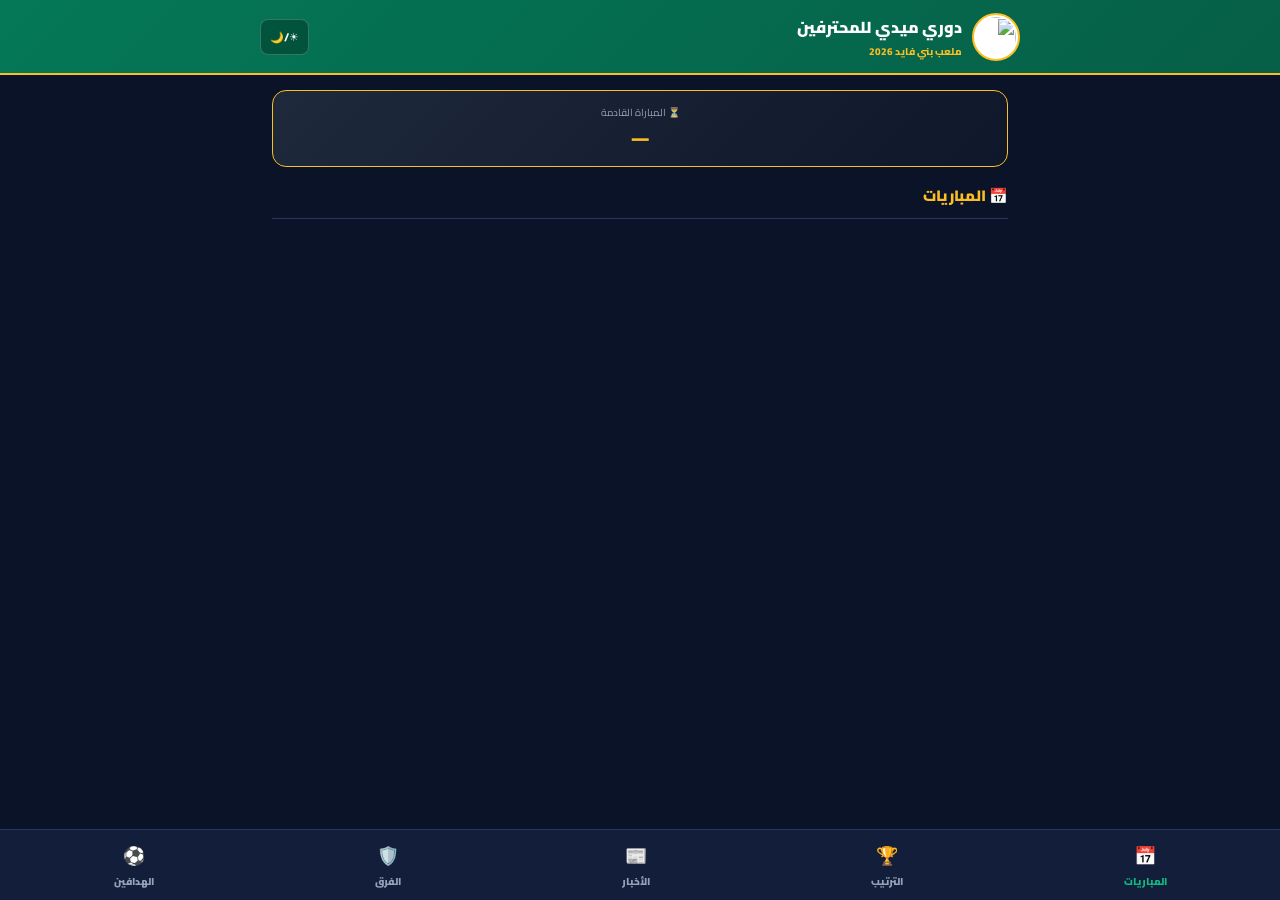
==== commit 57b535a4: "Rename index-old.html to index.html" ====
--- a/index.html
+++ b/index.html
@@ -1,838 +1,80 @@
 <!DOCTYPE html>
 <html lang="ar" dir="rtl">
 <head>
-    <meta charset="UTF-8">
-    <meta name="viewport" content="width=device-width, initial-scale=1.0">
-    <title>دوري ميدي للمحترفين 2026</title>
-    
-    <!-- خط القاهرة الاحترافي من Google Fonts -->
-    <link href="https://fonts.googleapis.com/css2?family=Cairo:wght@400;600;700;900&display=swap" rel="stylesheet">
-    <!-- مكتبة Supabase JS -->
-    <script src="https://cdn.jsdelivr.net/npm/@supabase/supabase-js@2"></script>
-    <!-- مكتبة التأثيرات الاحتفالية -->
-    <script src="https://cdn.jsdelivr.net/npm/canvas-confetti@1.6.0/dist/confetti.browser.min.js"></script>
-
-    <style>
-        :root {
-            --bg-main: #0b1329;
-            --bg-card: #131e3a;
-            --bg-input: #0b1329;
-            --border-color: #223259;
-            --text-primary: #ffffff;
-            --text-secondary: #94a3b8;
-            --accent-emerald: #10b981;
-            --accent-gold: #fbbf24;
-            --accent-blue: #3b82f6;
-            --accent-red: #ef4444;
-        }
-
-        .light-theme {
-            --bg-main: #f1f5f9;
-            --bg-card: #ffffff;
-            --bg-input: #e2e8f0;
-            --border-color: #cbd5e1;
-            --text-primary: #0f172a;
-            --text-secondary: #64748b;
-            --accent-emerald: #059669;
-            --accent-gold: #d97706;
-            --accent-blue: #2563eb;
-            --accent-red: #dc2626;
-        }
-
-        * { box-sizing: border-box; margin: 0; padding: 0; font-family: 'Cairo', system-ui, sans-serif; transition: all 0.25s ease; }
-        body { background-color: var(--bg-main); color: var(--text-primary); padding-bottom: 75px; direction: rtl; }
-        
-        /* الهيدر */
-        .header { background: linear-gradient(135deg, #047857, #065f46); color: white; padding: 12px 16px; position: sticky; top: 0; z-index: 100; box-shadow: 0 4px 15px rgba(0,0,0,0.3); border-bottom: 2px solid var(--accent-gold); }
-        .header-content { max-width: 650px; margin: 0 auto; display: flex; align-items: center; justify-content: space-between; }
-        .header-brand { display: flex; align-items: center; gap: 12px; }
-        .league-logo { width: 48px; height: 48px; border-radius: 50%; background: white; padding: 2px; object-fit: contain; border: 2px solid var(--accent-gold); box-shadow: 0 0 10px rgba(251, 191, 36, 0.4); }
-        .title { font-size: 16px; font-weight: 900; letter-spacing: 0.5px; text-shadow: 0 2px 4px rgba(0,0,0,0.3); }
-        .subtitle { font-size: 11px; color: var(--accent-gold); font-weight: 700; }
-        .header-actions { display: flex; gap: 8px; }
-        .icon-btn { background: rgba(0,0,0,0.25); border: 1px solid rgba(255,255,255,0.15); color: white; padding: 6px 12px; border-radius: 8px; font-size: 12px; font-weight: bold; cursor: pointer; backdrop-filter: blur(4px); }
-        .icon-btn:hover { background: rgba(255,255,255,0.2); }
-
-        .container { max-width: 650px; margin: 15px auto; padding: 0 12px; }
-        
-        /* العداد التنازلي */
-        .countdown-box { background: linear-gradient(135deg, #1e293b, #0f172a); border: 1px solid var(--accent-gold); border-radius: 14px; padding: 12px; text-align: center; margin-bottom: 14px; box-shadow: 0 4px 15px rgba(0,0,0,0.2); }
-        .cd-title { font-size: 11px; color: var(--text-secondary); font-weight: bold; }
-        .cd-timer { font-size: 17px; font-weight: 900; color: var(--accent-gold); margin-top: 4px; }
-
-        /* بطاقات المباريات */
-        .match-card { background: var(--bg-card); border: 1px solid var(--border-color); border-radius: 14px; padding: 14px; margin-bottom: 14px; box-shadow: 0 4px 12px rgba(0,0,0,0.15); position: relative; overflow: hidden; }
-        .match-card:hover { transform: translateY(-2px); border-color: var(--accent-emerald); }
-        .match-header { display: flex; justify-content: space-between; align-items: center; font-size: 11px; color: var(--text-secondary); font-weight: 700; margin-bottom: 10px; padding-bottom: 6px; border-bottom: 1px dashed var(--border-color); }
-        .stage-badge { background: rgba(59, 130, 246, 0.15); color: var(--accent-blue); padding: 3px 8px; border-radius: 6px; font-size: 10px; font-weight: 800; border: 1px solid rgba(59, 130, 246, 0.3); }
-        
-        .match-body { display: flex; align-items: center; justify-content: space-between; }
-        .team-box { flex: 1; display: flex; flex-direction: column; align-items: center; gap: 6px; text-align: center; }
-        .team-logo-img { width: 52px; height: 52px; object-fit: contain; background: rgba(255,255,255,0.03); border-radius: 50%; padding: 4px; border: 2px solid var(--border-color); filter: drop-shadow(0 2px 4px rgba(0,0,0,0.3)); }
-        .team-name { font-size: 14px; font-weight: 800; color: var(--text-primary); text-shadow: 0 1px 2px rgba(0,0,0,0.5); }
-        .score-badge { background: linear-gradient(135deg, var(--accent-emerald), #059669); color: white; padding: 6px 16px; border-radius: 8px; font-weight: 900; font-size: 16px; box-shadow: 0 2px 8px rgba(16, 185, 129, 0.3); }
-        .vs-badge { background: var(--bg-input); color: var(--text-secondary); border: 1px solid var(--border-color); padding: 4px 12px; border-radius: 8px; font-size: 11px; font-weight: 800; }
-        
-        .events-info { font-size: 11px; margin-top: 10px; padding-top: 8px; border-top: 1px solid var(--border-color); display: flex; flex-direction: column; gap: 4px; }
-
-        /* التصويت */
-        .poll-box { margin-top: 12px; padding-top: 10px; border-top: 1px dashed var(--border-color); }
-        .poll-title { font-size: 11px; color: var(--accent-gold); margin-bottom: 8px; text-align: center; font-weight: bold; }
-        .poll-btns { display: flex; gap: 8px; }
-        .poll-btn { flex: 1; background: var(--bg-input); border: 1px solid var(--border-color); color: var(--text-primary); padding: 6px; border-radius: 8px; font-size: 11px; cursor: pointer; font-weight: 700; display: flex; align-items: center; justify-content: center; gap: 6px; }
-        .poll-btn:hover:not(:disabled) { border-color: var(--accent-emerald); background: rgba(16, 185, 129, 0.1); }
-        .poll-btn:disabled { opacity: 0.6; cursor: not-allowed; border-color: transparent; }
-
-        /* الجدول والأخبار */
-        .card { background: var(--bg-card); border: 1px solid var(--border-color); border-radius: 14px; padding: 14px; margin-bottom: 14px; }
-        .section-title { font-size: 15px; font-weight: 800; color: var(--accent-gold); margin-bottom: 12px; display: flex; align-items: center; justify-content: space-between; border-bottom: 1px solid var(--border-color); padding-bottom: 8px; }
-        
-        .table-responsive { overflow-x: auto; }
-        table { width: 100%; border-collapse: collapse; text-align: center; font-size: 12px; }
-        th { background: var(--bg-input); color: var(--accent-emerald); padding: 10px 4px; font-size: 11px; border-bottom: 2px solid var(--border-color); font-weight: 800; }
-        td { padding: 10px 4px; border-bottom: 1px solid var(--border-color); color: var(--text-primary); font-weight: 600; }
-        .team-td { display: flex; align-items: center; gap: 8px; text-align: right; min-width: 110px; font-weight: 800; }
-
-        /* الفرق واللاعبين */
-        .team-selector { display: grid; grid-template-columns: repeat(4, 1fr); gap: 8px; margin-bottom: 14px; }
-        .team-btn { padding: 10px 4px; background: var(--bg-card); border: 1px solid var(--border-color); border-radius: 10px; color: var(--text-secondary); font-weight: 800; font-size: 12px; cursor: pointer; display: flex; flex-direction: column; align-items: center; gap: 6px; }
-        .team-btn.active { border-color: var(--accent-emerald); color: var(--accent-emerald); background: rgba(16, 185, 129, 0.1); box-shadow: 0 0 10px rgba(16, 185, 129, 0.2); }
-        .player-grid { display: grid; grid-template-columns: repeat(2, 1fr); gap: 8px; }
-        .player-card { background: var(--bg-input); border: 1px solid var(--border-color); padding: 8px 10px; border-radius: 8px; font-size: 12px; font-weight: 700; display: flex; align-items: center; gap: 6px; }
-
-        /* نماذج الإدارة */
-        .admin-form { display: flex; flex-direction: column; gap: 12px; font-size: 12px; }
-        .form-group { display: flex; flex-direction: column; gap: 4px; }
-        input, select, textarea { background: var(--bg-input); border: 1px solid var(--border-color); color: var(--text-primary); padding: 10px; border-radius: 8px; font-size: 12px; outline: none; font-weight: 600; }
-        input:focus, select:focus { border-color: var(--accent-emerald); }
-        .btn-submit { background: var(--accent-emerald); color: white; padding: 12px; border: none; border-radius: 8px; font-weight: 800; cursor: pointer; font-size: 13px; }
-        .btn-reset { background: var(--accent-red); color: white; padding: 6px 10px; border: none; border-radius: 6px; font-weight: bold; cursor: pointer; font-size: 11px; margin-top: 4px; }
-
-        .bottom-nav { position: fixed; bottom: 0; left: 0; right: 0; background: var(--bg-card); border-top: 1px solid var(--border-color); display: flex; justify-content: space-around; padding: 10px 0; z-index: 100; box-shadow: 0 -4px 15px rgba(0,0,0,0.2); }
-        .nav-item { border: none; background: transparent; color: var(--text-secondary); font-size: 10px; font-weight: 800; cursor: pointer; display: flex; flex-direction: column; align-items: center; gap: 2px; }
-        .nav-item.active { color: var(--accent-emerald); }
-        .nav-item span { font-size: 18px; }
-
-        .share-btn { background: var(--bg-input); border: 1px solid var(--border-color); color: var(--text-secondary); padding: 4px 10px; border-radius: 6px; font-size: 11px; font-weight: 700; cursor: pointer; }
-        .footer { text-align: center; font-size: 11px; color: var(--text-secondary); margin-top: 25px; font-weight: 600; }
-        .hidden { display: none !important; }
-    </style>
+<meta charset="UTF-8"><meta name="viewport" content="width=device-width,initial-scale=1.0">
+<title>دوري ميدي للمحترفين 2026</title>
+<link href="https://fonts.googleapis.com/css2?family=Cairo:wght@400;600;700;800;900&display=swap" rel="stylesheet">
+<script src="https://cdn.jsdelivr.net/npm/@supabase/supabase-js@2"></script>
+<style>
+:root{--bg:#0b1329;--card:#131e3a;--input:#0b1329;--border:#26385f;--text:#fff;--muted:#94a3b8;--green:#10b981;--gold:#fbbf24;--blue:#3b82f6;--red:#ef4444}
+.light{--bg:#f1f5f9;--card:#fff;--input:#e2e8f0;--border:#cbd5e1;--text:#0f172a;--muted:#64748b;--green:#059669;--gold:#d97706;--blue:#2563eb;--red:#dc2626}
+*{box-sizing:border-box;font-family:Cairo,system-ui,sans-serif}body{margin:0;background:var(--bg);color:var(--text);padding-bottom:80px}button,input,select,textarea{font:inherit}button{cursor:pointer}.hidden{display:none!important}.header{position:sticky;top:0;z-index:20;background:linear-gradient(135deg,#047857,#065f46);padding:12px;border-bottom:2px solid var(--gold)}.head{max-width:760px;margin:auto;display:flex;align-items:center;justify-content:space-between;gap:10px}.brand{display:flex;align-items:center;gap:10px}.league-logo{width:48px;height:48px;border-radius:50%;background:#fff;object-fit:contain;padding:2px;border:2px solid var(--gold)}.title{font-size:16px;font-weight:900}.sub{font-size:10px;color:var(--gold);font-weight:800}.actions{display:flex;gap:6px}.icon{border:1px solid #ffffff33;background:#0004;color:#fff;border-radius:8px;padding:7px 9px;font-size:11px;font-weight:800}.container{max-width:760px;margin:15px auto;padding:0 12px}.card,.match{background:var(--card);border:1px solid var(--border);border-radius:14px;padding:14px;margin-bottom:14px;box-shadow:0 4px 12px #0002}.section-title{display:flex;justify-content:space-between;align-items:center;color:var(--gold);font-size:15px;font-weight:900;border-bottom:1px solid var(--border);padding-bottom:8px;margin-bottom:12px}.count{background:linear-gradient(135deg,#1e293b,#0f172a);border:1px solid var(--gold);border-radius:14px;text-align:center;padding:12px;margin-bottom:14px}.timer{color:var(--gold);font-size:17px;font-weight:900}.match-head{display:flex;justify-content:space-between;color:var(--muted);font-size:11px;font-weight:800;border-bottom:1px dashed var(--border);padding-bottom:7px;margin-bottom:10px}.badge{background:#3b82f622;color:var(--blue);border:1px solid #3b82f655;border-radius:6px;padding:3px 7px}.match-body{display:flex;align-items:center;justify-content:space-between;gap:8px}.team{flex:1;text-align:center;font-weight:900}.team img{width:58px;height:58px;object-fit:contain;border-radius:50%;border:2px solid var(--border);padding:4px;display:block;margin:auto}.score{display:inline-block;background:linear-gradient(135deg,var(--green),#059669);padding:7px 17px;border-radius:8px;font-size:17px;font-weight:900}.vs{background:var(--input);border:1px solid var(--border);padding:5px 12px;border-radius:8px;color:var(--muted);font-weight:900}.events{margin-top:10px;padding-top:9px;border-top:1px solid var(--border);font-size:11px;line-height:1.9}.event{display:block}.nav{position:fixed;bottom:0;left:0;right:0;z-index:30;background:var(--card);border-top:1px solid var(--border);display:flex;justify-content:space-around;padding:8px 3px}.nav button{background:none;border:0;color:var(--muted);font-size:10px;font-weight:900}.nav button.active{color:var(--green)}.nav span{display:block;font-size:18px}.team-nav{display:grid;grid-template-columns:repeat(4,1fr);gap:7px}.team-btn{background:var(--card);color:var(--muted);border:1px solid var(--border);border-radius:10px;padding:8px 3px;font-weight:900;font-size:11px}.team-btn.active{color:var(--green);border-color:var(--green);background:#10b98118}.team-btn img{width:30px;height:30px;display:block;margin:auto;object-fit:contain}.players{display:grid;grid-template-columns:repeat(2,1fr);gap:8px}.player{background:var(--input);border:1px solid var(--border);border-radius:9px;padding:8px;display:flex;align-items:center;gap:7px;font-size:11px;font-weight:800}.player img{width:34px;height:34px;border-radius:50%;object-fit:cover;background:var(--card)}.search{width:100%;margin-bottom:10px}.input,.select,.textarea{width:100%;background:var(--input);border:1px solid var(--border);color:var(--text);border-radius:8px;padding:10px;outline:none}.textarea{min-height:90px;resize:vertical}.form{display:flex;flex-direction:column;gap:10px}.row{display:flex;gap:8px}.row>*{flex:1}.btn{border:0;border-radius:8px;padding:10px 12px;font-weight:900}.primary{background:var(--green);color:#fff}.danger{background:var(--red);color:#fff}.secondary{background:var(--input);border:1px solid var(--border);color:var(--text)}.small{font-size:10px;color:var(--muted)}table{width:100%;border-collapse:collapse;text-align:center;font-size:11px}th{background:var(--input);color:var(--green);padding:9px 3px}td{padding:9px 3px;border-bottom:1px solid var(--border);font-weight:700}.tdteam{display:flex;align-items:center;gap:6px;text-align:right;min-width:115px}.tdteam img{width:25px;height:25px;object-fit:contain}.notice{padding:10px;border-radius:9px;background:#fbbf2415;border:1px solid #fbbf2444;color:var(--gold);font-size:11px;margin-bottom:10px}.admin-tabs{display:flex;gap:6px;overflow:auto;margin-bottom:12px}.admin-tabs button{white-space:nowrap}.list-item{display:flex;align-items:center;justify-content:space-between;gap:8px;background:var(--input);border:1px solid var(--border);padding:8px;border-radius:8px;margin-top:6px;font-size:11px}.actions2{display:flex;gap:4px}.actions2 button{padding:5px 7px;border-radius:6px;border:0;font-size:10px}.media{width:100%;border-radius:10px;margin-top:8px;max-height:420px}.news-title{font-weight:900;color:var(--gold);font-size:14px}.youtube{position:relative;padding-top:56.25%;margin-top:8px}.youtube iframe{position:absolute;inset:0;width:100%;height:100%;border:0;border-radius:10px}.empty{text-align:center;color:var(--muted);padding:18px;font-size:12px}
+@media(max-width:500px){.players{grid-template-columns:1fr}.team-nav{grid-template-columns:repeat(2,1fr)}.row{flex-direction:column}}
+</style>
 </head>
 <body>
-
-    <header class="header">
-        <div class="header-content">
-            <div class="header-brand">
-                <img src="https://i.postimg.cc/xC7qTMXK/IMG-20260829-232623.png" alt="شعار الدوري" class="league-logo">
-                <div>
-                    <div class="title">دوري ميدي للمحترفين</div>
-                    <div class="subtitle">ملعب بني فايد 2026</div>
-                </div>
-            </div>
-            <div class="header-actions">
-                <button class="icon-btn" onclick="toggleTheme()">☀️ / 🌙</button>
-                <button class="icon-btn" style="background: var(--accent-gold); color: #000;" onclick="openTab('admin')">⚙️ الإدارة</button>
-            </div>
-        </div>
-    </header>
-
-    <div class="container">
-
-        <!-- العداد التنازلي -->
-        <div class="countdown-box">
-            <div class="cd-title">⏳ انطلاق المباراة القادمة بعد:</div>
-            <div class="cd-timer" id="cd-timer-text">00 ساعة : 00 دقيقة : 00 ثانية</div>
-        </div>
-
-        <!-- تبويب المباريات الست -->
-        <div id="sec-matches">
-            <div class="section-title">
-                <span>📅 جدول المباريات (6 مباريات)</span>
-                <button class="share-btn" onclick="shareMatches()">🔗 مشاركة</button>
-            </div>
-            <div id="matches-list"></div>
-        </div>
-
-        <!-- تبويب الترتيب -->
-        <div id="sec-standings" class="hidden">
-            <div class="card">
-                <div class="section-title">
-                    <span>🏆 جدول الترتيب العام</span>
-                    <button class="share-btn" onclick="shareStandings()">🔗 مشاركة</button>
-                </div>
-                <div class="table-responsive">
-                    <table>
-                        <thead>
-                            <tr>
-                                <th>#</th>
-                                <th style="text-align:right;">الفريق</th>
-                                <th>ل</th>
-                                <th>ف</th>
-                                <th>ت</th>
-                                <th>خ</th>
-                                <th>له</th>
-                                <th>عليه</th>
-                                <th>+/-</th>
-                                <th>نقاط</th>
-                            </tr>
-                        </thead>
-                        <tbody id="standings-body"></tbody>
-                    </table>
-                </div>
-            </div>
-        </div>
-
-        <!-- تبويب الأخبار بالفيديو -->
-        <div id="sec-news" class="hidden">
-            <div class="section-title">📰 أخبار وملخصات الفيديو</div>
-            <div id="news-list"></div>
-        </div>
-
-        <!-- تبويب الفرق واللاعبين -->
-        <div id="sec-teams" class="hidden">
-            <div class="team-selector" id="team-nav-buttons"></div>
-            <div class="card" id="team-squad-box"></div>
-        </div>
-
-        <!-- تبويب الهدافين والكروت -->
-        <div id="sec-scorers" class="hidden">
-            <div class="card">
-                <div class="section-title">⚽ قائمة الهدافين للبطولة</div>
-                <div id="scorers-box"></div>
-            </div>
-            <div class="card">
-                <div class="section-title">🟨 🟥 سجل الإنذارات والبطاقات</div>
-                <div id="cards-box"></div>
-            </div>
-        </div>
-
-        <!-- تبويب الإدارة -->
-        <div id="sec-admin" class="hidden">
-            <div class="card">
-                <div class="section-title">🔒 لوحة التحكم وإدخال البيانات</div>
-                
-                <div id="admin-auth-box">
-                    <div class="form-group">
-                        <label>كلمة المرور للوحة التحكم:</label>
-                        <input type="password" id="admin-pin" placeholder="أدخل رمز الدخول">
-                    </div>
-                    <button class="btn-submit" style="margin-top: 8px;" onclick="authenticateAdmin()">تسجيل الدخول</button>
-                </div>
-
-                <div id="admin-panel-content" class="hidden">
-                    <div class="admin-form">
-                        <label style="color: var(--accent-emerald); font-weight: 800;">📝 تعديل أهداف وبطاقات مباراة:</label>
-                        <div class="form-group">
-                            <select id="adm-match-select" onchange="onAdminSelectMatch()"></select>
-                        </div>
-                        
-                        <div style="display: flex; gap: 8px;">
-                            <div class="form-group" style="flex:1;">
-                                <label id="lbl-team1">أهداف الأول:</label>
-                                <input type="number" id="adm-score1" value="0" min="0">
-                            </div>
-                            <div class="form-group" style="flex:1;">
-                                <label id="lbl-team2">أهداف الثاني:</label>
-                                <input type="number" id="adm-score2" value="0" min="0">
-                            </div>
-                        </div>
-
-                        <div class="form-group">
-                            <label>حالة المباراة:</label>
-                            <select id="adm-status">
-                                <option value="finished">انتهت المباراة</option>
-                                <option value="upcoming">لم تبدأ بعد</option>
-                            </select>
-                        </div>
-
-                        <!-- إضافة هداف -->
-                        <div style="background: var(--bg-input); padding: 10px; border-radius: 8px; border: 1px solid var(--border-color);">
-                            <label style="color: var(--accent-gold); font-weight: bold; margin-bottom: 6px; display: block;">⚽ تسجيل هداف للمباراة:</label>
-                            <div style="display: flex; gap: 6px;">
-                                <select id="adm-player-select" style="flex: 1;"></select>
-                                <input type="number" id="adm-goals-num" value="1" min="1" style="width: 50px; text-align: center;">
-                                <button onclick="addScorerToMatch()" style="background: var(--accent-emerald); color: white; border: none; padding: 0 10px; border-radius: 6px; font-weight: bold; cursor: pointer;">إضافة</button>
-                            </div>
-                            <div id="adm-match-scorers-list" style="margin-top: 6px;"></div>
-                        </div>
-
-                        <!-- إضافة بطاقة ملونة -->
-                        <div style="background: var(--bg-input); padding: 10px; border-radius: 8px; border: 1px solid var(--border-color);">
-                            <label style="color: var(--accent-red); font-weight: bold; margin-bottom: 6px; display: block;">🟨 🟥 تسجيل بطاقة ملونة:</label>
-                            <div style="display: flex; gap: 6px;">
-                                <select id="adm-card-player-select" style="flex: 1;"></select>
-                                <select id="adm-card-type" style="width: 90px;">
-                                    <option value="yellow">🟨 صفراء</option>
-                                    <option value="red">🟥 حمراء</option>
-                                </select>
-                                <button onclick="addCardToMatch()" style="background: var(--accent-red); color: white; border: none; padding: 0 10px; border-radius: 6px; font-weight: bold; cursor: pointer;">إضافة</button>
-                            </div>
-                            <div id="adm-match-cards-list" style="margin-top: 6px;"></div>
-                        </div>
-
-                        <button class="btn-reset" onclick="resetCurrentMatchEvents()">🗑️ مسح الهدافين والكروت لهذه المباراة</button>
-                        <button class="btn-submit" id="btn-save-data" onclick="saveAdminData()" style="margin-top: 10px;">حفظ وتحديث السحابة فوراً</button>
-                    </div>
-                </div>
-            </div>
-        </div>
-
-        <div class="footer">
-            تصميم وتطوير: أيمن | جميع الحقوق محفوظة - دوري ميدي 2026
-        </div>
-
-    </div>
-
-    <!-- الشريط السفلي للتنقل -->
-    <nav class="bottom-nav">
-        <button class="nav-item active" id="nav-matches" onclick="openTab('matches')">
-            <span>📅</span>المباريات
-        </button>
-        <button class="nav-item" id="nav-standings" onclick="openTab('standings')">
-            <span>🏆</span>الترتيب
-        </button>
-        <button class="nav-item" id="nav-news" onclick="openTab('news')">
-            <span>📰</span>الأخبار
-        </button>
-        <button class="nav-item" id="nav-teams" onclick="openTab('teams')">
-            <span>🛡️</span>الفرق
-        </button>
-        <button class="nav-item" id="nav-scorers" onclick="openTab('scorers')">
-            <span>⚽</span>الهدافين والكروت
-        </button>
-    </nav>
-
-    <script>
-        var SUPABASE_URL = "https://zvrskcferjktyjkrbtdp.supabase.co";
-        var SUPABASE_KEY = "sb_publishable_GzjhjEuoRjoaamIiNUhARA_7qDXYQoJ";
-        var _supabase = supabase.createClient(SUPABASE_URL, SUPABASE_KEY);
-
-        var BASE_DATA = {
-            teams: [
-                { id: 'alforsan', name: 'الفرسان', logo: 'https://i.postimg.cc/44BQ2WGZ/IMG-20260829-231743.png' },
-                { id: 'alzaeem', name: 'الزعيم', logo: 'https://i.postimg.cc/fRht9cBK/IMG-20260829-231721.jpg' },
-                { id: 'almagd', name: 'المجد', logo: 'https://i.postimg.cc/jSWc7PGV/IMG-20260829-231638.png' },
-                { id: 'alsoqoor', name: 'الصقور', logo: 'https://i.postimg.cc/QtZfsC4n/IMG-20260829-232527.png' }
-            ],
-            players: {
-                'alforsan': ['علي محمد (حارس)', 'سعد جمال', 'صابر خوري', 'محمد هليلي', 'سلطان جمال', 'عادل علي حسين', 'حسن عرار', 'علول محمد ابراهيم', 'ابراهيم ماجد', 'رياض خوري', 'محمد حسن جمال', 'حسين علي مهيم', 'اسامه مصبح', 'حسن موزان', 'محمد عزي', 'طيب احمد', 'عمار محمد علي', 'اصيل علي', 'صديق محمد', 'احمد طيب متنبك', 'ناصر جمال', 'خالد نجدي', 'ايوب جعيدي', 'سلطان فتيني', 'هادي علي'],
-                'alzaeem': ['حافظ متنبك (حارس)', 'خالد خوري', 'عبدالله جفري', 'يوسف عاتي', 'يحيى نجدي', 'رامي قحم', 'علي دحباش', 'عبدالله فريد', 'تيسير', 'سلمان خالد', 'ابراهيم متنبك', 'عسيري', 'وليد احمد', 'احمد موسى', 'محمد يحيى', 'عبده فتيني', 'رائد حسن', 'احمد محمد متنبك', 'علي بخاش', 'محمد قشه', 'محمد علي حبجي', 'ماجد خوري', 'عبدالله موسى عاتي', 'هاني (مدافع)'],
-                'almagd': ['محمد جربحي (حارس)', 'محمد ناشف', 'فواز جفري', 'رعد حرملي', 'علي طيب قصير', 'أسعد دحباش', 'عبدالله محمد كبير', 'عادل عاتي', 'عبدالله قبار', 'طلال ابكر', 'عبدالله خوري', 'عبدالله يوسف', 'احمد شداد', 'إبراهيم أحمد', 'طارق علي', 'ناصر عرار', 'عبده بلوش', 'عبده الملك', 'فواز علي', 'محمد صديق', 'علي خوري', 'عبدالله متنبك', 'أحمد عكرش', 'ماهر متنبك'],
-                'alsoqoor': ['علي عرار (حارس)', 'عيسى عاتي', 'فؤاد جمال', 'عبده محمد خوري', 'اياد حسن', 'حسام جفري', 'ناجي مصبح', 'عبدالعزيز ابكر', 'احمد جلحوف', 'عبده عرار', 'سيف بيكر', 'إبراهيم عبده', 'حسن ماجد', 'يحيى مارادونا', 'عجار محمد', 'علي بلوش', 'علي متنبك', 'محمد بخاش', 'رمزي حرملي', 'علي هادي خوري', 'رياض فايد', 'فؤاد محمد احمد', 'مراد عاتي', 'علي متنبك']
-            },
-            matches: [
-                { 
-                    id: 1, date: '28 أغسطس 2026', team1: 'الزعيم', team2: 'الفرسان', score1: 2, score2: 3, status: 'finished', time: '04:30 مساءً', stage: 'الجولة 1', 
-                    scorers: [{name: 'سلمان خالد', goals: 1}, {name: 'محمد قشه', goals: 1}, {name: 'اصيل علي', goals: 2}, {name: 'محمد حسن جمال', goals: 1}], 
-                    cards: [{name: 'هاني (مدافع)', type: 'red'}, {name: 'تيسير', type: 'yellow'}, {name: 'عمار محمد علي', type: 'yellow'}], 
-                    polls: {t1:0, t2:0} 
-                },
-                { 
-                    id: 2, date: '30 أغسطس 2026', team1: 'المجد', team2: 'الصقور', score1: 1, score2: 3, status: 'finished', time: '04:30 مساءً', stage: 'الجولة 1', 
-                    scorers: [{name: 'عبده الملك', goals: 1}, {name: 'رمزي حرملي', goals: 2}, {name: 'عبدالعزيز ابكر', goals: 1}], 
-                    cards: [{name: 'علي هادي خوري', type: 'yellow'}], 
-                    polls: {t1:0, t2:0} 
-                },
-                { 
-                    id: 3, date: '01 سبتمبر 2026', team1: 'المجد', team2: 'الفرسان', score1: 1, score2: 3, status: 'finished', time: '04:30 مساءً', stage: 'الجولة 2', 
-                    scorers: [{name: 'طلال ابكر', goals: 1}, {name: 'صديق محمد', goals: 1}, {name: 'محمد حسن جمال', goals: 1}, {name: 'هادي علي', goals: 1}], 
-                    cards: [{name: 'رياض خوري', type: 'red'}, {name: 'محمد ناشف', type: 'yellow'}, {name: 'عبده بلوش', type: 'yellow'}, {name: 'ماهر متنبك', type: 'yellow'}, {name: 'عبده الملك', type: 'yellow'}], 
-                    polls: {t1:0, t2:0} 
-                },
-                { id: 4, date: '04 سبتمبر 2026', team1: 'الزعيم', team2: 'الصقور', score1: 0, score2: 0, status: 'upcoming', time: '04:30 مساءً', stage: 'الجولة 2', scorers: [], cards: [], polls: {t1:0, t2:0} },
-                { id: 5, date: '06 سبتمبر 2026', team1: 'المجد', team2: 'الزعيم', score1: 0, score2: 0, status: 'upcoming', time: '04:30 مساءً', stage: 'الجولة 3', scorers: [], cards: [], polls: {t1:0, t2:0} },
-                { id: 6, date: '08 سبتمبر 2026', team1: 'الفرسان', team2: 'الصقور', score1: 0, score2: 0, status: 'upcoming', time: '04:30 مساءً', stage: 'الجولة 3', scorers: [], cards: [], polls: {t1:0, t2:0} }
-            ],
-            news: [
-                { id: 1, title: 'منافسات نارية في انطلاق دوري ميدي 2026', content: 'شهدت المباريات الأولى إثارة كبيرة وتصدر الفرسان والصقور لجدول الترتيب.', videoUrl: '', date: '2026-09-01' }
-            ]
-        };
-
-        var leagueData = BASE_DATA;
-        var activeTeam = 'alforsan';
-        var tempScorers = [];
-        var tempCards = [];
-
-        async function loadData() {
-            try {
-                var response = await _supabase.from('new_league_data').select('data').eq('id', 1).single();
-                if (response.data && response.data.data) {
-                    leagueData = response.data.data;
-                } else {
-                    await saveData();
-                }
-            } catch(e) {
-                try {
-                    var local = localStorage.getItem('MIDI_LEAGUE_STORE_V4');
-                    if (local) leagueData = JSON.parse(local);
-                } catch(err){}
-            }
-            refreshUI();
-            startCountdown();
-        }
-
-        async function saveData() {
-            try {
-                localStorage.setItem('MIDI_LEAGUE_STORE_V4', JSON.stringify(leagueData));
-                await _supabase.from('new_league_data').upsert({ id: 1, data: leagueData });
-            } catch(e){}
-        }
-
-        function refreshUI() {
-            renderMatches();
-            renderStandings();
-            renderNews();
-            renderTeams();
-            renderScorersAndCards();
-        }
-
-        function toggleTheme() { document.body.classList.toggle('light-theme'); }
-
-        function getTeam(name) {
-            for(var i=0; i<leagueData.teams.length; i++) {
-                if(leagueData.teams[i].name === name) return leagueData.teams[i];
-            }
-            return leagueData.teams[0];
-        }
-
-        function openTab(tabId) {
-            var tabs = ['matches', 'standings', 'news', 'teams', 'scorers', 'admin'];
-            for(var i=0; i<tabs.length; i++) {
-                var t = tabs[i];
-                var sec = document.getElementById('sec-' + t);
-                var nav = document.getElementById('nav-' + t);
-                if(sec) sec.className = (t === tabId) ? '' : 'hidden';
-                if(nav) {
-                    if(t === tabId) nav.classList.add('active');
-                    else nav.classList.remove('active');
-                }
-            }
-            if(tabId === 'standings') triggerConfetti();
-            if(tabId === 'admin') initAdmin();
-        }
-
-        function triggerConfetti() {
-            try { confetti({ particleCount: 50, spread: 60, origin: { y: 0.7 } }); } catch(e){}
-        }
-
-        function startCountdown() {
-            var timerElem = document.getElementById('cd-timer-text');
-            var target = new Date("Sep 4, 2026 16:30:00").getTime();
-
-            setInterval(function() {
-                var now = new Date().getTime();
-                var diff = target - now;
-                if(diff > 0) {
-                    var hrs = Math.floor((diff % (1000 * 60 * 60 * 24)) / (1000 * 60 * 60));
-                    var mins = Math.floor((diff % (1000 * 60 * 60)) / (1000 * 60));
-                    var secs = Math.floor((diff % (1000 * 60)) / 1000);
-                    timerElem.textContent = hrs + ' ساعة : ' + mins + ' دقيقة : ' + secs + ' ثانية';
-                } else {
-                    timerElem.textContent = '⚽ المباراة قيد الانطلاق!';
-                }
-            }, 1000);
-        }
-
-        function renderMatches() {
-            var box = document.getElementById('matches-list');
-            if(!box) return;
-            var html = '';
-
-            var userVoted = {};
-            try { userVoted = JSON.parse(localStorage.getItem('MIDI_VOTES') || '{}'); } catch(e){}
-
-            for(var i=0; i<leagueData.matches.length; i++) {
-                var m = leagueData.matches[i];
-                var t1 = getTeam(m.team1);
-                var t2 = getTeam(m.team2);
-                var isFin = m.status === 'finished';
-
-                var eventsHtml = '';
-                if(isFin) {
-                    var items = [];
-                    if(m.scorers && m.scorers.length > 0) {
-                        for(var k=0; k<m.scorers.length; k++) items.push('⚽ ' + m.scorers[k].name + ' (' + m.scorers[k].goals + ')');
-                    }
-                    if(m.cards && m.cards.length > 0) {
-                        for(var k=0; k<m.cards.length; k++) items.push((m.cards[k].type === 'yellow' ? '🟨' : '🟥') + ' ' + m.cards[k].name);
-                    }
-                    if(items.length > 0) {
-                        eventsHtml = '<div class="events-info"><div style="font-weight:bold; color:var(--accent-gold);">أحداث المباراة:</div>' + items.join(' • ') + '</div>';
-                    }
-                }
-
-                var pollHtml = '';
-                if(!isFin) {
-                    var p1 = (m.polls && m.polls.t1) || 0;
-                    var p2 = (m.polls && m.polls.t2) || 0;
-                    var hasVoted = userVoted[m.id];
-
-                    pollHtml = '<div class="poll-box">' +
-                        '<div class="poll-title">' + (hasVoted ? '✓ تم تسجيل تصويتك بنجاح' : '📊 تصويت الجماهير للمباراة:') + '</div>' +
-                        '<div class="poll-btns">' +
-                            '<button class="poll-btn" ' + (hasVoted ? 'disabled' : '') + ' onclick="voteMatch(' + m.id + ', 1)">' + m.team1 + ' (' + p1 + ')</button>' +
-                            '<button class="poll-btn" ' + (hasVoted ? 'disabled' : '') + ' onclick="voteMatch(' + m.id + ', 2)">' + m.team2 + ' (' + p2 + ')</button>' +
-                        '</div>' +
-                    '</div>';
-                }
-
-                html += '<div class="match-card">' +
-                    '<div class="match-header">' +
-                        '<span>⏰ ' + m.date + ' • ' + (m.time || '04:30 مساءً') + '</span>' +
-                        '<span class="stage-badge">' + m.stage + '</span>' +
-                    '</div>' +
-                    '<div class="match-body">' +
-                        '<div class="team-box">' +
-                            '<img src="' + t1.logo + '" class="team-logo-img">' +
-                            '<div class="team-name">' + m.team1 + '</div>' +
-                        '</div>' +
-                        '<div>' + (isFin ? '<div class="score-badge">' + m.score1 + ' - ' + m.score2 + '</div>' : '<div class="vs-badge">VS</div>') + '</div>' +
-                        '<div class="team-box">' +
-                            '<img src="' + t2.logo + '" class="team-logo-img">' +
-                            '<div class="team-name">' + m.team2 + '</div>' +
-                        '</div>' +
-                    '</div>' +
-                    eventsHtml +
-                    pollHtml +
-                '</div>';
-            }
-            box.innerHTML = html;
-        }
-
-        async function voteMatch(mId, teamNum) {
-            var userVoted = {};
-            try { userVoted = JSON.parse(localStorage.getItem('MIDI_VOTES') || '{}'); } catch(e){}
-
-            if(userVoted[mId]) {
-                alert('لقد قمت بالتصويت لهذه المباراة سابقاً!');
-                return;
-            }
-
-            for(var i=0; i<leagueData.matches.length; i++) {
-                if(leagueData.matches[i].id === mId) {
-                    if(!leagueData.matches[i].polls) leagueData.matches[i].polls = {t1:0, t2:0};
-                    if(teamNum === 1) leagueData.matches[i].polls.t1++;
-                    else leagueData.matches[i].polls.t2++;
-                    break;
-                }
-            }
-
-            userVoted[mId] = true;
-            localStorage.setItem('MIDI_VOTES', JSON.stringify(userVoted));
-
-            await saveData();
-            renderMatches();
-            alert('شكراً لتصويتك!');
-        }
-
-        function renderStandings() {
-            var tbody = document.getElementById('standings-body');
-            if(!tbody) return;
-
-            var stats = {};
-            for(var i=0; i<leagueData.teams.length; i++) {
-                var t = leagueData.teams[i];
-                stats[t.name] = { team: t, played:0, won:0, drawn:0, lost:0, gf:0, ga:0, diff:0, pts:0 };
-            }
-
-            for(var i=0; i<leagueData.matches.length; i++) {
-                var m = leagueData.matches[i];
-                if(m.status === 'finished') {
-                    var t1 = stats[m.team1];
-                    var t2 = stats[m.team2];
-                    var s1 = parseInt(m.score1)||0;
-                    var s2 = parseInt(m.score2)||0;
-
-                    if(t1 && t2) {
-                        t1.played++; t2.played++;
-                        t1.gf += s1; t1.ga += s2;
-                        t2.gf += s2; t2.ga += s1;
-
-                        if(s1 > s2) { t1.won++; t1.pts += 3; t2.lost++; }
-                        else if(s2 > s1) { t2.won++; t2.pts += 3; t1.lost++; }
-                        else { t1.drawn++; t1.pts += 1; t2.drawn++; t2.pts += 1; }
-                    }
-                }
-            }
-
-            var list = [];
-            for(var k in stats) {
-                stats[k].diff = stats[k].gf - stats[k].ga;
-                list.push(stats[k]);
-            }
-            list.sort(function(a,b){
-                if(b.pts !== a.pts) return b.pts - a.pts;
-                if(b.diff !== a.diff) return b.diff - a.diff;
-                return b.gf - a.gf;
-            });
-
-            var html = '';
-            for(var i=0; i<list.length; i++) {
-                var item = list[i];
-                var diffStr = item.diff > 0 ? '+' + item.diff : item.diff;
-                html += '<tr>' +
-                    '<td style="font-weight:bold; color:var(--accent-gold);">' + (i+1) + '</td>' +
-                    '<td><div class="team-td"><img src="' + item.team.logo + '" style="width:24px; height:24px; object-fit:contain;"><span>' + item.team.name + '</span></div></td>' +
-                    '<td>' + item.played + '</td>' +
-                    '<td style="color:var(--accent-emerald); font-weight:bold;">' + item.won + '</td>' +
-                    '<td>' + item.drawn + '</td>' +
-                    '<td style="color:var(--accent-red);">' + item.lost + '</td>' +
-                    '<td>' + item.gf + '</td>' +
-                    '<td>' + item.ga + '</td>' +
-                    '<td>' + diffStr + '</td>' +
-                    '<td style="font-weight:bold; color:var(--accent-gold); font-size:13px;">' + item.pts + '</td>' +
-                '</tr>';
-            }
-            tbody.innerHTML = html;
-        }
-
-        function renderNews() {
-            var box = document.getElementById('news-list');
-            if(!box) return;
-            var html = '';
-            for(var i=0; i<leagueData.news.length; i++) {
-                var n = leagueData.news[i];
-                html += '<div class="card">' +
-                    '<div style="font-weight:800; color:var(--accent-gold); font-size:14px; margin-bottom:4px;">' + n.title + '</div>' +
-                    '<div style="font-size:12px; color:var(--text-secondary); margin-bottom:6px;">' + n.content + '</div>' +
-                    '<div style="font-size:10px; color:var(--text-secondary); opacity:0.7;">📅 ' + n.date + '</div>' +
-                '</div>';
-            }
-            box.innerHTML = html;
-        }
-
-        function renderTeams() {
-            var btnBox = document.getElementById('team-nav-buttons');
-            var squadBox = document.getElementById('team-squad-box');
-            if(!btnBox || !squadBox) return;
-
-            var btnsHtml = '';
-            for(var i=0; i<leagueData.teams.length; i++) {
-                var t = leagueData.teams[i];
-                var isActive = t.id === activeTeam;
-                btnsHtml += '<button class="team-btn ' + (isActive ? 'active' : '') + '" onclick="selectTeam(\'' + t.id + '\')">' +
-                    '<img src="' + t.logo + '" style="width:28px; height:28px; object-fit:contain;">' +
-                    '<span>' + t.name + '</span>' +
-                '</button>';
-            }
-            btnBox.innerHTML = btnsHtml;
-
-            var players = leagueData.players[activeTeam] || [];
-            var playersHtml = '';
-            for(var i=0; i<players.length; i++) {
-                playersHtml += '<div class="player-card">⚽ ' + players[i] + '</div>';
-            }
-
-            squadBox.innerHTML = '<div class="section-title">قائمة لاعبي الفريق (' + players.length + ' لاعب)</div><div class="player-grid">' + playersHtml + '</div>';
-        }
-
-        function selectTeam(id) { activeTeam = id; renderTeams(); }
-
-        function renderScorersAndCards() {
-            var sBox = document.getElementById('scorers-box');
-            var cBox = document.getElementById('cards-box');
-            if(!sBox || !cBox) return;
-
-            var goalCounts = {};
-            var cardCounts = [];
-
-            for(var i=0; i<leagueData.matches.length; i++) {
-                var m = leagueData.matches[i];
-                if(m.status === 'finished') {
-                    if(m.scorers) {
-                        for(var j=0; j<m.scorers.length; j++) {
-                            var s = m.scorers[j];
-                            goalCounts[s.name] = (goalCounts[s.name] || 0) + (parseInt(s.goals)||1);
-                        }
-                    }
-                    if(m.cards) {
-                        for(var j=0; j<m.cards.length; j++) {
-                            cardCounts.push(m.cards[j]);
-                        }
-                    }
-                }
-            }
-
-            var gArr = [];
-            for(var k in goalCounts) gArr.push([k, goalCounts[k]]);
-            gArr.sort(function(a,b){ return b[1] - a[1]; });
-
-            if(gArr.length === 0) {
-                sBox.innerHTML = '<div style="text-align:center; color:var(--text-secondary); padding:10px; font-size:11px;">لا يوجد أهداف مسجلة حتى الآن</div>';
-            } else {
-                var html = '';
-                for(var i=0; i<gArr.length; i++) {
-                    html += '<div style="display:flex; justify-content:space-between; align-items:center; padding:8px 0; border-bottom:1px solid var(--border-color); font-size:12px; font-weight:bold;">' +
-                        '<div>' + (i+1) + '. ' + gArr[i][0] + '</div>' +
-                        '<div style="color:var(--accent-gold);">⚽ ' + gArr[i][1] + ' أهداف</div>' +
-                    '</div>';
-                }
-                sBox.innerHTML = html;
-            }
-
-            if(cardCounts.length === 0) {
-                cBox.innerHTML = '<div style="text-align:center; color:var(--text-secondary); padding:10px; font-size:11px;">لا توجد بطاقات مسجلة</div>';
-            } else {
-                var html = '';
-                for(var i=0; i<cardCounts.length; i++) {
-                    var c = cardCounts[i];
-                    html += '<div style="display:flex; justify-content:space-between; align-items:center; padding:6px 0; border-bottom:1px solid var(--border-color); font-size:12px; font-weight:bold;">' +
-                        '<div>' + (c.type === 'yellow' ? '🟨' : '🟥') + ' ' + c.name + '</div>' +
-                        '<div style="color:var(--text-secondary); font-size:10px;">بطاقة ' + (c.type === 'yellow' ? 'صفراء' : 'حمراء') + '</div>' +
-                    '</div>';
-                }
-                cBox.innerHTML = html;
-            }
-        }
-
-        function authenticateAdmin() {
-            var pin = document.getElementById('admin-pin').value;
-            if(pin === 'aymanmidi') {
-                document.getElementById('admin-auth-box').classList.add('hidden');
-                document.getElementById('admin-panel-content').classList.remove('hidden');
-                initAdmin();
-            } else { alert('رمز الأمان غير صحيح!'); }
-        }
-
-        function initAdmin() {
-            var sel = document.getElementById('adm-match-select');
-            if(!sel) return;
-            sel.innerHTML = '';
-
-            for(var i=0; i<leagueData.matches.length; i++) {
-                var m = leagueData.matches[i];
-                var opt = document.createElement('option');
-                opt.value = m.id;
-                opt.textContent = '(' + m.stage + ') ' + m.team1 + ' × ' + m.team2;
-                sel.appendChild(opt);
-            }
-            onAdminSelectMatch();
-        }
-
-        function onAdminSelectMatch() {
-            var mId = parseInt(document.getElementById('adm-match-select').value);
-            var m = null;
-            for(var i=0; i<leagueData.matches.length; i++) {
-                if(leagueData.matches[i].id === mId) { m = leagueData.matches[i]; break; }
-            }
-            if(!m) return;
-
-            document.getElementById('lbl-team1').textContent = 'أهداف ' + m.team1 + ':';
-            document.getElementById('lbl-team2').textContent = 'أهداف ' + m.team2 + ':';
-            document.getElementById('adm-score1').value = m.score1 || 0;
-            document.getElementById('adm-score2').value = m.score2 || 0;
-            document.getElementById('adm-status').value = m.status || 'finished';
-
-            tempScorers = m.scorers ? JSON.parse(JSON.stringify(m.scorers)) : [];
-            tempCards = m.cards ? JSON.parse(JSON.stringify(m.cards)) : [];
-
-            var pSel = document.getElementById('adm-player-select');
-            var cSel = document.getElementById('adm-card-player-select');
-            pSel.innerHTML = ''; cSel.innerHTML = '';
-
-            var t1 = getTeam(m.team1);
-            var t2 = getTeam(m.team2);
-            var p1 = leagueData.players[t1.id] || [];
-            var p2 = leagueData.players[t2.id] || [];
-
-            for(var i=0; i<p1.length; i++) {
-                pSel.appendChild(new Option(p1[i] + ' (' + m.team1 + ')', p1[i]));
-                cSel.appendChild(new Option(p1[i] + ' (' + m.team1 + ')', p1[i]));
-            }
-            for(var i=0; i<p2.length; i++) {
-                pSel.appendChild(new Option(p2[i] + ' (' + m.team2 + ')', p2[i]));
-                cSel.appendChild(new Option(p2[i] + ' (' + m.team2 + ')', p2[i]));
-            }
-
-            renderAdminLists();
-        }
-
-        function addScorerToMatch() {
-            var name = document.getElementById('adm-player-select').value;
-            var num = parseInt(document.getElementById('adm-goals-num').value)||1;
-            if(!name) return;
-
-            var found = false;
-            for(var i=0; i<tempScorers.length; i++) {
-                if(tempScorers[i].name === name) { tempScorers[i].goals += num; found = true; break; }
-            }
-            if(!found) tempScorers.push({ name: name, goals: num });
-            
-            document.getElementById('adm-status').value = 'finished';
-            renderAdminLists();
-        }
-
-        function addCardToMatch() {
-            var name = document.getElementById('adm-card-player-select').value;
-            var type = document.getElementById('adm-card-type').value;
-            if(!name) return;
-
-            tempCards.push({ name: name, type: type });
-            renderAdminLists();
-        }
-
-        function resetCurrentMatchEvents() {
-            if(confirm("هل أنت تأكد من مسح جميع الهدافين والكروت الخاصة بهذه المباراة؟")) {
-                tempScorers = [];
-                tempCards = [];
-                renderAdminLists();
-            }
-        }
-
-        function renderAdminLists() {
-            var sBox = document.getElementById('adm-match-scorers-list');
-            var cBox = document.getElementById('adm-match-cards-list');
-            
-            if(sBox) {
-                var html = '';
-                for(var i=0; i<tempScorers.length; i++) html += '<div style="font-size:11px; color:var(--accent-emerald);">⚽ ' + tempScorers[i].name + ' (' + tempScorers[i].goals + ')</div>';
-                sBox.innerHTML = html;
-            }
-            if(cBox) {
-                var html = '';
-                for(var i=0; i<tempCards.length; i++) html += '<div style="font-size:11px; color:var(--accent-red);">' + (tempCards[i].type === 'yellow' ? '🟨' : '🟥') + ' ' + tempCards[i].name + '</div>';
-                cBox.innerHTML = html;
-            }
-        }
-
-        async function saveAdminData() {
-            var btn = document.getElementById('btn-save-data');
-            btn.textContent = "جاري التحديث..."; btn.disabled = true;
-
-            var mId = parseInt(document.getElementById('adm-match-select').value);
-            var m = null;
-            for(var i=0; i<leagueData.matches.length; i++) {
-                if(leagueData.matches[i].id === mId) { m = leagueData.matches[i]; break; }
-            }
-            
-            if(m) {
-                m.score1 = parseInt(document.getElementById('adm-score1').value)||0;
-                m.score2 = parseInt(document.getElementById('adm-score2').value)||0;
-                m.status = document.getElementById('adm-status').value;
-                m.scorers = tempScorers;
-                m.cards = tempCards;
-
-                await saveData();
-                refreshUI();
-                alert('✓ تم حفظ وتحديث نتائج المباراة على السحابة!');
-            }
-
-            btn.textContent = "حفظ وتحديث السحابة فوراً"; btn.disabled = false;
-        }
-
-        function shareMatches() {
-            var text = "🏆 جدول مباريات دوري ميدي للمحترفين 2026 تابع المواعيد والنتائج الآن!";
-            navigator.clipboard.writeText(text);
-            alert("تم نسخ رابط ورسالة المباريات بنجاح!");
-        }
-
-        function shareStandings() {
-            var text = "🏆 جدول ترتيب دوري ميدي للمحترفين 2026!";
-            navigator.clipboard.writeText(text);
-            alert("تم النسخ بنجاح!");
-        }
-
-        loadData();
-    </script>
-</body>
-</html>
+<header class="header"><div class="head"><div class="brand"><img class="league-logo" src="https://i.postimg.cc/xC7qTMXK/IMG-20260829-232623.png"><div><div class="title">دوري ميدي للمحترفين</div><div class="sub">ملعب بني فايد 2026</div></div></div><div class="actions"><button class="icon" onclick="toggleTheme()">☀️/🌙</button></div></div></header>
+<main class="container">
+<div id="public">
+<div class="count"><div class="small">⏳ المباراة القادمة</div><div class="timer" id="timer">—</div></div>
+<section id="sec-matches"><div class="section-title"><span>📅 المباريات</span></div><div id="matches"></div></section>
+<section id="sec-standings" class="hidden"><div class="card"><div class="section-title">🏆 جدول الترتيب</div><div style="overflow:auto"><table><thead><tr><th>#</th><th>الفريق</th><th>ل</th><th>ف</th><th>ت</th><th>خ</th><th>له</th><th>عليه</th><th>+/-</th><th>نقاط</th></tr></thead><tbody id="standings"></tbody></table></div></div></section>
+<section id="sec-news" class="hidden"><div class="section-title">📰 الأخبار والوسائط</div><div id="news"></div></section>
+<section id="sec-teams" class="hidden"><div class="team-nav" id="teamNav"></div><div class="card" style="margin-top:10px"><div class="section-title"><span id="teamTitle"></span></div><input class="input search" id="playerSearch" placeholder="🔎 ابحث عن لاعب بالاسم..." oninput="renderPlayers()"><div class="players" id="players"></div></div></section>
+<section id="sec-scorers" class="hidden"><div class="card"><div class="section-title">⚽ الهدافون</div><div id="scorers"></div></div><div class="card"><div class="section-title">🟨🟥 البطاقات</div><div id="cards"></div></div></section>
+<section id="sec-admin" class="hidden"><div id="adminLogin" class="card"><div class="section-title">🔐 دخول الإدارة</div><div class="notice">صفحة الإدارة مستقلة. لا يوجد رابط لها في الواجهة العامة.</div><div class="form"><input class="input" id="email" type="email" placeholder="البريد الإلكتروني للإدارة"><input class="input" id="password" type="password" placeholder="كلمة المرور"><button class="btn primary" onclick="login()">تسجيل الدخول</button></div></div><div id="adminPanel" class="hidden"></div></section>
+</div></main>
+<nav class="nav"><button class="active" id="nav-matches" onclick="tab('matches')"><span>📅</span>المباريات</button><button id="nav-standings" onclick="tab('standings')"><span>🏆</span>الترتيب</button><button id="nav-news" onclick="tab('news')"><span>📰</span>الأخبار</button><button id="nav-teams" onclick="tab('teams')"><span>🛡️</span>الفرق</button><button id="nav-scorers" onclick="tab('scorers')"><span>⚽</span>الهدافين</button></nav>
+<script>
+const SUPABASE_URL='https://zvrskcferjktyjkrbtdp.supabase.co';const SUPABASE_KEY='sb_publishable_GzjhjEuoRjoaamIiNUhARA_7qDXYQoJ';const db=supabase.createClient(SUPABASE_URL,SUPABASE_KEY);
+const logos={alforsan:'https://i.postimg.cc/44BQ2WGZ/IMG-20260829-231743.png',alzaeem:'https://i.postimg.cc/fRht9cBK/IMG-20260829-231721.jpg',almagd:'https://i.postimg.cc/jSWc7PGV/IMG-20260829-231638.png',alsoqoor:'https://i.postimg.cc/QtZfsC4n/IMG-20260829-232527.png'};
+const initial={teams:[{id:'alforsan',name:'الفرسان',logo:logos.alforsan},{id:'alzaeem',name:'الزعيم',logo:logos.alzaeem},{id:'almagd',name:'المجد',logo:logos.almagd},{id:'alsoqoor',name:'الصقور',logo:logos.alsoqoor}],players:{alforsan:['علي محمد (حارس)','سعد جمال','صابر خوري','محمد هليلي','سلطان جمال','عادل علي حسين','حسن عرار','علول محمد ابراهيم','ابراهيم ماجد','رياض خوري','محمد حسن جمال','حسين علي مهيم','اسامه مصبح','حسن موزان','محمد عزي','طيب احمد','عمار محمد علي','اصيل علي','صديق محمد','احمد طيب متنبك','ناصر جمال','خالد نجدي','ايوب جعيدي','سلطان فتيني'],alzaeem:['حافظ متنبك (حارس)','خالد خوري','عبدالله جفري','يوسف عاتي','يحيى نجدي','رامي قحم','علي دحباش','عبدالله فريد','تيسير','سلمان خالد','ابراهيم متنبك','عسيري','وليد احمد','احمد موسى','محمد يحيى','عبده فتيني','رائد حسن','احمد محمد متنبك','علي بخاش','محمد قشه','محمد علي حبجي','ماجد خوري','عبدالله موسى عاتي','هاني (دفاع)'],almagd:['محمد جربحي (حارس)','محمد ناشف','فواز جفري','رعد حرملي','علي طيب قصير','أسعد دحباش','عبدالله محمد كبير','عادل عاتي','عبدالله قبار','طلال ابكر','عبدالله خوري','عبدالله يوسف','احمد شداد','إبراهيم أحمد','طارق علي','ناصر عرار','عبده بلوش','عبده الملك','فواز علي','محمد صديق','علي خوري','عبدالله متنبك','أحمد عكرش','ماهر متنبك'],alsoqoor:['علي عرار (حارس)','عيسى عاتي','فؤاد جمال','عبده محمد خوري','اياد حسن','حسام جفري','ناجي مصبح','عبدالعزيز ابكر','احمد جلحوف','عبده عرار','سيف بيكر','إبراهيم عبده','حسن ماجد','يحيى مارادونا','عجار محمد','علي بلوش','علي متنبك','محمد بخاش','رمزي حرملي','علي هادي خوري','رياض فايد','فؤاد محمد احمد','مراد عاتي','علي متنبك']},matches:[{id:1,date:'28 أغسطس 2026',team1:'الزعيم',team2:'الفرسان',score1:2,score2:3,status:'finished',time:'04:30 مساءً',stage:'الذهاب - الجولة 1',scorers:[{name:'سلمان خالد',goals:1},{name:'محمد قشه',goals:1},{name:'اصيل علي',goals:2},{name:'محمد حسن جمال',goals:1}],cards:[{name:'هاني (دفاع)',type:'red'},{name:'تيسير',type:'yellow'},{name:'عمار محمد علي',type:'yellow'}]},
+{id:2,date:'30 أغسطس 2026',team1:'المجد',team2:'الصقور',score1:1,score2:3,status:'finished',time:'04:30 مساءً',stage:'الذهاب - الجولة 1',scorers:[{name:'عبده الملك',goals:1},{name:'رمزي حرملي',goals:2},{name:'عبدالعزيز ابكر',goals:1}],cards:[{name:'علي هادي خوري',type:'yellow'}]},
+{id:3,date:'01 سبتمبر 2026',team1:'المجد',team2:'الفرسان',score1:1,score2:3,status:'finished',time:'04:30 مساءً',stage:'الذهاب - الجولة 2',scorers:[{name:'صديق محمد',goals:1},{name:'محمد حسن جمال',goals:1}],cards:[]},
+{id:4,date:'03 سبتمبر 2026',team1:'الزعيم',team2:'الصقور',score1:0,score2:3,status:'finished',time:'04:30 مساءً',stage:'الذهاب - الجولة 2',scorers:[],cards:[{name:'عيسى عاتي',type:'yellow'},{name:'عبده محمد خوري',type:'yellow'},{name:'علي متنبك',type:'yellow'}]},
+{id:5,date:'05 سبتمبر 2026',team1:'الفرسان',team2:'الصقور',score1:0,score2:0,status:'upcoming',time:'04:30 مساءً',stage:'الذهاب - الجولة 3',scorers:[],cards:[]},
+{id:6,date:'07 سبتمبر 2026',team1:'المجد',team2:'الزعيم',score1:0,score2:0,status:'upcoming',time:'04:30 مساءً',stage:'الذهاب - الجولة 3',scorers:[],cards:[]}],news:[{id:1,title:'منافسات دوري ميدي 2026',content:'متابعة نتائج ومباريات البطولة أولاً بأول.',videoUrl:'',mediaType:'text',date:'2026-09-01'}]};
+let data=structuredClone(initial),activeTeam='alforsan',adminUser=null;
+// روابط صور اللاعبين: تُحفظ في Supabase داخل playerImages، ولا نحتاج رفع الملفات.
+data.playerImages=data.playerImages||{};
+function team(n){return data.teams.find(t=>t.name===n)||{} } function esc(s){return String(s??'').replace(/[&<>"']/g,c=>({'&':'&amp;','<':'&lt;','>':'&gt;','"':'&quot;',"'":'&#39;'}[c]))}
+async function load(){const r=await db.from('league_data').select('data').eq('id',1).single();if(!r.error&&r.data?.data){data=r.data.data}else{console.warn('Supabase load:',r.error)};renderAll();countdown()}
+async function save(){localStorage.setItem('MIDI_LEAGUE_STORE_V6',JSON.stringify(data));const r=await db.from('league_data').upsert({id:1,data:data},{onConflict:'id'}).select('id').single();if(r.error)throw r.error;return true}
+function renderAll(){renderMatches();renderStandings();renderNews();renderTeams();renderScorers()}
+function tab(id){['matches','standings','news','teams','scorers','admin'].forEach(x=>{let s=document.getElementById('sec-'+x);if(s)s.classList.toggle('hidden',x!==id);let n=document.getElementById('nav-'+x);if(n)n.classList.toggle('active',x===id)});if(id==='admin')showAdminRoute()}
+function renderMatches(){let b=document.getElementById('matches');b.innerHTML=data.matches.length?data.matches.map(m=>{let a=team(m.team1),c=team(m.team2);let ev=(m.scorers||[]).map(s=>'⚽ '+esc(s.name)+' ('+s.goals+')'+(s.minute?' — '+esc(s.minute)+"'":'')).concat((m.cards||[]).map(c=>(c.type==='yellow'?'🟨':'🟥')+' '+esc(c.name)+(c.minute?' — '+esc(c.minute)+"'":'')));return `<div class="match"><div class="match-head"><span>⏰ ${esc(m.date)} • ${esc(m.time||'')}</span><span class="badge">${esc(m.stage||'')}</span></div><div class="match-body"><div class="team"><img src="${a.logo||''}">${esc(m.team1)}</div><div>${m.status==='finished'?`<div class="score">${m.score1} - ${m.score2}</div>`:'<div class="vs">VS</div>'}</div><div class="team"><img src="${c.logo||''}">${esc(m.team2)}</div></div>${m.details?`<div class="events"><b>📝 تفاصيل المباراة:</b><br>${esc(m.details)}</div>`:''}${ev.length?`<div class="events"><b>أحداث المباراة:</b><br>${ev.join(' • ')}</div>`:''}</div>`}).join(''):'<div class="empty">لا توجد مباريات</div>'}
+function renderStandings(){let st={};data.teams.forEach(t=>st[t.name]={team:t,played:0,won:0,drawn:0,lost:0,gf:0,ga:0,pts:0});data.matches.filter(m=>m.status==='finished').forEach(m=>{let a=st[m.team1],b=st[m.team2],x=+m.score1||0,y=+m.score2||0;if(!a||!b)return;a.played++;b.played++;a.gf+=x;a.ga+=y;b.gf+=y;b.ga+=x;if(x>y){a.won++;a.pts+=3;b.lost++}else if(y>x){b.won++;b.pts+=3;a.lost++}else{a.drawn++;b.drawn++;a.pts++;b.pts++}});let arr=Object.values(st).map(x=>(x.diff=x.gf-x.ga,x)).sort((a,b)=>b.pts-a.pts||b.diff-a.diff||b.gf-a.gf);document.getElementById('standings').innerHTML=arr.map((x,i)=>`<tr><td>${i+1}</td><td><div class="tdteam"><img src="${x.team.logo}">${esc(x.team.name)}</div></td><td>${x.played}</td><td>${x.won}</td><td>${x.drawn}</td><td>${x.lost}</td><td>${x.gf}</td><td>${x.ga}</td><td>${x.diff>0?'+':''}${x.diff}</td><td><b>${x.pts}</b></td></tr>`).join('')}
+function renderNews(){let b=document.getElementById('news');b.innerHTML=data.news?.length?data.news.map(n=>{let media='';if(n.mediaType==='youtube'&&n.videoUrl){let id=(n.videoUrl.match(/(?:youtu\.be\/|youtube\.com\/(?:watch\?v=|embed\/|shorts\/))([^?&/]+)/)||[])[1];if(id)media=`<div class="youtube"><iframe src="https://www.youtube.com/embed/${id}" allowfullscreen></iframe></div>`}else if(n.mediaType==='video'&&n.videoUrl)media=`<video class="media" src="${esc(n.videoUrl)}" controls></video>`;else if(n.mediaType==='image'&&n.videoUrl)media=`<img class="media" src="${esc(n.videoUrl)}">`;else if(n.videoUrl)media=`<a class="btn secondary" style="display:block;text-align:center;margin-top:8px" href="${esc(n.videoUrl)}" target="_blank" rel="noopener">🔗 مشاهدة المحتوى</a>`;return `<div class="card"><div class="news-title">${esc(n.title)}</div><div style="font-size:12px;margin-top:5px;color:var(--muted)">${esc(n.content)}</div>${media}<div class="small" style="margin-top:7px">📅 ${esc(n.date||'')}</div></div>`}).join(''):'<div class="empty">لا توجد أخبار</div>'}
+function renderTeams(){document.getElementById('teamNav').innerHTML=data.teams.map(t=>`<button class="team-btn ${t.id===activeTeam?'active':''}" onclick="activeTeam='${t.id}';renderTeams()"><img src="${t.logo}">${esc(t.name)}</button>`).join('');let t=data.teams.find(x=>x.id===activeTeam)||data.teams[0];document.getElementById('teamTitle').textContent=`${t.name} (${(data.players[t.id]||[]).length} لاعب)`;renderPlayers()}
+function renderPlayers(){let t=data.teams.find(x=>x.id===activeTeam);if(!t)return;let q=(document.getElementById('playerSearch')?.value||'').trim().toLowerCase();let arr=(data.players[t.id]||[]).filter(p=>p.toLowerCase().includes(q));document.getElementById('players').innerHTML=arr.length?arr.map(p=>{let u=data.playerImages?.[p]||'';return `<div class="player">${u?`<img src="${esc(u)}" onerror="this.style.display='none'">`:'⚽'}<span>${esc(p)}</span></div>`}).join(''):'<div class="empty" style="grid-column:1/-1">لا يوجد لاعب مطابق</div>'}
+function renderScorers(){let goals={},cards=[];data.matches.filter(m=>m.status==='finished').forEach(m=>{(m.scorers||[]).forEach(s=>goals[s.name]=(goals[s.name]||0)+(+s.goals||0));(m.cards||[]).forEach(c=>cards.push(c))});let gs=Object.entries(goals).sort((a,b)=>b[1]-a[1]);document.getElementById('scorers').innerHTML=gs.length?gs.map((x,i)=>`<div class="list-item"><b>${i+1}. ${esc(x[0])}</b><b style="color:var(--gold)">⚽ ${x[1]}</b></div>`).join(''):'<div class="empty">لا توجد أهداف مسجلة</div>';document.getElementById('cards').innerHTML=cards.length?cards.map(c=>`<div class="list-item"><b>${c.type==='yellow'?'🟨':'🟥'} ${esc(c.name)}</b><span>${c.type==='yellow'?'صفراء':'حمراء'}</span></div>`).join(''):'<div class="empty">لا توجد بطاقات مسجلة</div>'}
+function countdown(){setInterval(()=>{let up=data.matches.filter(m=>m.status!=='finished').sort((a,b)=>new Date(a.date+' '+a.time)-new Date(b.date+' '+b.time))[0];if(!up){document.getElementById('timer').textContent='لا توجد مباراة قادمة';return}let target=parseDate(up);let d=target-Date.now();if(d<=0)document.getElementById('timer').textContent='⚽ المباراة قيد الانطلاق';else{let h=Math.floor(d/36e5),m=Math.floor(d%36e5/6e4),s=Math.floor(d%6e4/1e3);document.getElementById('timer').textContent=`${h} ساعة : ${m} دقيقة : ${s} ثانية`}},1000)}
+function parseDate(m){let nums=m.date.match(/(\d{1,2}).*?(يناير|فبراير|مارس|أبريل|مايو|يونيو|يوليو|أغسطس|سبتمبر|أكتوبر|نوفمبر|ديسمبر).*?(\d{4})/);let months={يناير:0,فبراير:1,مارس:2,'أبريل':3,مايو:4,يونيو:5,يوليو:6,أغسطس:7,سبتمبر:8,أكتوبر:9,نوفمبر:10,ديسمبر:11};if(!nums)return Date.now();let tm=(m.time||'16:30').match(/(\d{1,2}):(\d{2})/);let h=tm?+tm[1]:16;if((m.time||'').includes('مساء')&&h<12)h+=12;return new Date(+nums[3],months[nums[2]],+nums[1],h,tm?+tm[2]:30).getTime()}
+async function login(){let email=document.getElementById('email').value.trim(),password=document.getElementById('password').value;if(!email||!password)return alert('أدخل البريد وكلمة المرور');let r=await db.auth.signInWithPassword({email,password});if(r.error)return alert('فشل تسجيل الدخول: '+r.error.message);adminUser=r.data.user;showAdmin()}
+async function logout(){await db.auth.signOut();adminUser=null;showAdminRoute()}
+async function showAdminRoute(){let r=await db.auth.getUser();adminUser=r.data.user||null;if(adminUser)showAdmin();else{document.getElementById('adminLogin').classList.remove('hidden');document.getElementById('adminPanel').classList.add('hidden')}}
+function showAdmin(){document.getElementById('adminLogin').classList.add('hidden');let p=document.getElementById('adminPanel');p.classList.remove('hidden');adminView('matches')}
+function adminView(view){let p=document.getElementById('adminPanel');p.innerHTML=`<div class="card"><div class="section-title"><span>⚙️ لوحة الإدارة</span><button class="btn danger" onclick="logout()">خروج</button></div><div class="admin-tabs"><button class="btn secondary" onclick="adminView('matches')">المباريات</button><button class="btn secondary" onclick="adminView('teams')">الفرق واللاعبون</button><button class="btn secondary" onclick="adminView('news')">الأخبار</button></div><div id="adminArea"></div></div>`;if(view==='matches')adminMatches();if(view==='teams')adminTeams();if(view==='news')adminNews()}
+function adminMatches(){let a=document.getElementById('adminArea');a.innerHTML=`<div class="notice">يمكنك إضافة عدد غير محدود من المباريات، وتحديد ذهاب/إياب وتاريخ ووقت خاصين بك. لا يوجد حد ثابت للموسم.</div><button class="btn primary" onclick="matchForm()">➕ إضافة مباراة</button><div style="margin-top:10px">${data.matches.map(m=>`<div class="list-item"><div><b>${esc(m.team1)} × ${esc(m.team2)}</b><div class="small">${esc(m.date)} • ${esc(m.stage||'')}</div></div><div class="actions2"><button class="secondary" onclick="matchForm(${m.id})">✏️ تعديل</button><button class="danger" onclick="deleteMatch(${m.id})">🗑️</button></div></div>`).join('')}</div>`}
+function matchForm(id){let m=id?data.matches.find(x=>x.id===id):{id:null,team1:data.teams[0]?.name||'',team2:data.teams[1]?.name||'',date:'',time:'04:30 مساءً',stage:'الذهاب - جولة جديدة',score1:0,score2:0,status:'upcoming',scorers:[],cards:[]};let a=document.getElementById('adminArea');a.innerHTML=`<div class="card"><div class="section-title">${id?'✏️ تعديل مباراة':'➕ مباراة جديدة'}</div><div class="form"><div class="row"><select class="select" id="m_t1">${data.teams.map(t=>`<option ${t.name===m.team1?'selected':''}>${esc(t.name)}</option>`).join('')}</select><select class="select" id="m_t2">${data.teams.map(t=>`<option ${t.name===m.team2?'selected':''}>${esc(t.name)}</option>`).join('')}</select></div><input class="input" id="m_date" placeholder="مثال: 10 سبتمبر 2026" value="${esc(m.date)}"><input class="input" id="m_time" placeholder="مثال: 04:30 مساءً" value="${esc(m.time||'04:30 مساءً')}"><input class="input" id="m_stage" placeholder="مثال: الإياب - الجولة 1" value="${esc(m.stage||'')}"><textarea class="textarea" id="m_details" placeholder="تفاصيل المباراة">${esc(m.details||'')}</textarea><div class="row"><input class="input" id="m_s1" type="number" min="0" value="${m.score1||0}"><input class="input" id="m_s2" type="number" min="0" value="${m.score2||0}"></div><select class="select" id="m_status"><option value="upcoming" ${m.status==='upcoming'?'selected':''}>لم تبدأ</option><option value="finished" ${m.status==='finished'?'selected':''}>انتهت</option></select><button class="btn primary" onclick="saveMatch(${id||0})">💾 حفظ المباراة</button><button class="btn secondary" onclick="adminMatches()">رجوع</button></div></div><div class="card"><div class="section-title">⚽ أهداف وبطاقات المباراة</div><div class="form"><select class="select" id="eventPlayer">${allPlayers().map(p=>`<option value="${esc(p)}">${esc(p)}</option>`).join('')}</select><div class="row"><input class="input" id="eventGoals" type="number" min="1" value="1"><input class="input" id="goalMinute" placeholder="دقيقة الهدف (اختياري)"><button class="btn primary" onclick="addGoal(${id||0})">إضافة هدف</button></div><div id="goalList"></div><div class="row"><select class="select" id="cardType"><option value="yellow">🟨 صفراء</option><option value="red">🟥 حمراء</option></select><input class="input" id="cardMinute" placeholder="دقيقة البطاقة (اختياري)"><button class="btn danger" onclick="addCard(${id||0})">إضافة بطاقة</button></div><div id="cardList"></div></div></div>`;window.editMatch=m;renderEventLists()}
+function allPlayers(){let a=[];Object.values(data.players).forEach(x=>a=a.concat(x));return [...new Set(a)]}function renderEventLists(){let m=window.editMatch;if(!m)return;document.getElementById('goalList').innerHTML=(m.scorers||[]).map((s,i)=>`<div class="list-item">⚽ ${esc(s.name)} (${s.goals})${s.minute?` — ${esc(s.minute)}'`:''} <button class="danger" onclick="removeGoal(${i})">حذف</button></div>`).join('');document.getElementById('cardList').innerHTML=(m.cards||[]).map((c,i)=>`<div class="list-item">${c.type==='yellow'?'🟨':'🟥'} ${esc(c.name)}${c.minute?` — ${esc(c.minute)}'`:''} <button class="danger" onclick="removeCard(${i})">حذف</button></div>`).join('')}
+function addGoal(){let n=document.getElementById('eventPlayer').value,g=+document.getElementById('eventGoals').value||1,min=document.getElementById('goalMinute').value.trim();let x=window.editMatch.scorers.find(s=>s.name===n);if(x){x.goals+=g;if(min)x.minute=min}else window.editMatch.scorers.push({name:n,goals:g,minute:min});renderEventLists()}function removeGoal(i){window.editMatch.scorers.splice(i,1);renderEventLists()}function addCard(){window.editMatch.cards.push({name:document.getElementById('eventPlayer').value,type:document.getElementById('cardType').value,minute:document.getElementById('cardMinute').value.trim()});renderEventLists()}function removeCard(i){window.editMatch.cards.splice(i,1);renderEventLists()}
+async function saveMatch(id){let m=id?data.matches.find(x=>x.id===id):null;if(!m){m={id:Date.now(),scorers:[],cards:[]};data.matches.push(m)}m.team1=document.getElementById('m_t1').value;m.team2=document.getElementById('m_t2').value;m.date=document.getElementById('m_date').value.trim();m.time=document.getElementById('m_time').value.trim();m.stage=document.getElementById('m_stage').value.trim();m.details=document.getElementById('m_details').value.trim();m.score1=+document.getElementById('m_s1').value||0;m.score2=+document.getElementById('m_s2').value||0;m.status=document.getElementById('m_status').value;m.scorers=window.editMatch.scorers;m.cards=window.editMatch.cards;await persist('تم حفظ المباراة وتحديث قاعدة البيانات بنجاح');adminMatches()}
+async function deleteMatch(id){if(!confirm('حذف المباراة؟'))return;data.matches=data.matches.filter(m=>m.id!==id);await persist('تم حذف المباراة وتحديث قاعدة البيانات');adminMatches()}
+function adminTeams(){let a=document.getElementById('adminArea');a.innerHTML=`<button class="btn primary" onclick="teamForm()">➕ إضافة فريق</button>${data.teams.map(t=>`<div class="list-item"><div><img src="${t.logo}" style="width:32px;height:32px;object-fit:contain;vertical-align:middle"> <b>${esc(t.name)}</b> <span class="small">(${(data.players[t.id]||[]).length} لاعب)</span></div><div class="actions2"><button class="secondary" onclick="teamForm('${t.id}')">✏️</button><button class="danger" onclick="deleteTeam('${t.id}')">🗑️</button></div></div>`).join('')}<div class="card" style="margin-top:10px"><div class="section-title">👤 البحث عن لاعب وإدارته</div><input class="input search" id="adminPlayerSearch" placeholder="🔎 اسم اللاعب..." oninput="adminPlayerList()"><div id="adminPlayers"></div></div>`;adminPlayerList()}
+function teamForm(id){let t=id?data.teams.find(x=>x.id===id):{id:'',name:'',logo:''};let a=document.getElementById('adminArea');a.innerHTML=`<div class="card"><div class="section-title">${id?'تعديل فريق':'إضافة فريق'}</div><div class="form"><input class="input" id="t_name" placeholder="اسم الفريق" value="${esc(t.name)}"><input class="input" id="t_logo" placeholder="رابط شعار الفريق" value="${esc(t.logo)}"><button class="btn primary" onclick="saveTeam('${id||''}')">💾 حفظ</button><button class="btn secondary" onclick="adminTeams()">رجوع</button></div></div>${id?`<div class="card"><div class="section-title">👤 لاعبو ${esc(t.name)}</div><button class="btn primary" onclick="playerForm('${id}')">➕ إضافة لاعب</button><div>${(data.players[id]||[]).map((p,i)=>`<div class="list-item"><span>${esc(p)}</span><div class="actions2"><button class="secondary" onclick="playerForm('${id}',${i})">✏️</button><button class="danger" onclick="deletePlayer('${id}',${i})">🗑️</button></div></div>`).join('')}</div></div>`:''}`}
+async function saveTeam(id){let name=document.getElementById('t_name').value.trim(),logo=document.getElementById('t_logo').value.trim();if(!name)return alert('اسم الفريق مطلوب');if(id){let t=data.teams.find(x=>x.id===id),old=t.name;t.name=name;t.logo=logo;data.players[id]=data.players[id]||[];data.matches.forEach(m=>{if(m.team1===old)m.team1=name;if(m.team2===old)m.team2=name})}else{let nid='team_'+Date.now();data.teams.push({id:nid,name,logo});data.players[nid]=[]}await persist('تم حفظ الفريق في قاعدة البيانات');adminTeams()}
+async function deleteTeam(id){if(data.teams.length<=1)return alert('يجب أن يبقى فريق واحد على الأقل');if(!confirm('حذف الفريق واللاعبين المرتبطين به؟'))return;data.teams=data.teams.filter(t=>t.id!==id);delete data.players[id];await persist('تم حذف الفريق');adminTeams()}
+function playerForm(tid,idx){let arr=data.players[tid]||[],p=idx!=null?arr[idx]:'';let img=data.playerImages?.[p]||'';let a=document.getElementById('adminArea');a.innerHTML=`<div class="card"><div class="section-title">${idx!=null?'تعديل لاعب':'إضافة لاعب'}</div><div class="form"><input class="input" id="p_name" placeholder="اسم اللاعب" value="${esc(p)}"><input class="input" id="p_image" placeholder="رابط صورة اللاعب (اختياري)" value="${esc(img)}"><div class="notice">حاليًا نحفظ اسم اللاعب ورابط الصورة كبيانات اللاعب. يمكن تطوير صور اللاعبين إلى حقول مستقلة لاحقًا.</div><button class="btn primary" onclick="savePlayer('${tid}',${idx!=null?idx:-1})">💾 حفظ اللاعب</button><button class="btn secondary" onclick="teamForm('${tid}')">رجوع</button></div></div>`}
+async function savePlayer(tid,idx){let n=document.getElementById('p_name').value.trim();if(!n)return alert('اسم اللاعب مطلوب');let old=idx>=0?data.players[tid][idx]:null;if(idx>=0)data.players[tid][idx]=n;else data.players[tid].push(n);data.playerImages=data.playerImages||{};let img=document.getElementById('p_image').value.trim();if(old&&old!==n&&data.playerImages[old]){data.playerImages[n]=data.playerImages[old];delete data.playerImages[old]}if(img)data.playerImages[n]=img;else delete data.playerImages[n];await persist('تم حفظ اللاعب ورابط صورته في قاعدة البيانات');teamForm(tid)}
+async function deletePlayer(tid,i){if(!confirm('حذف اللاعب؟'))return;let old=data.players[tid][i];data.players[tid].splice(i,1);if(data.playerImages)delete data.playerImages[old];await persist('تم حذف اللاعب');teamForm(tid)}
+function adminPlayerList(){let b=document.getElementById('adminPlayers');if(!b)return;let q=(document.getElementById('adminPlayerSearch')?.value||'').toLowerCase();let out=[];data.teams.forEach(t=>(data.players[t.id]||[]).forEach((p,i)=>{if(p.toLowerCase().includes(q))out.push({t,p,i})}));b.innerHTML=out.length?out.map(x=>`<div class="list-item"><span>${esc(x.p)} <span class="small">— ${esc(x.t.name)}</span></span><button class="secondary" onclick="playerForm('${x.t.id}',${x.i})">✏️ تعديل</button></div>`).join(''):'<div class="empty">لا يوجد لاعب مطابق</div>'}
+function adminNews(){let a=document.getElementById('adminArea');a.innerHTML=`<button class="btn primary" onclick="newsForm()">➕ إضافة خبر</button>${(data.news||[]).map(n=>`<div class="list-item"><span><b>${esc(n.title)}</b><div class="small">${esc(n.date||'')} • ${esc(n.mediaType||'text')}</div></span><div class="actions2"><button class="secondary" onclick="newsForm(${n.id})">✏️</button><button class="danger" onclick="deleteNews(${n.id})">🗑️</button></div></div>`).join('')}`}
+function newsForm(id){let n=id?data.news.find(x=>x.id===id):{title:'',content:'',videoUrl:'',mediaType:'text',date:new Date().toISOString().slice(0,10)};document.getElementById('adminArea').innerHTML=`<div class="card"><div class="section-title">${id?'✏️ تعديل خبر':'➕ إضافة خبر'}</div><div class="form"><input class="input" id="n_title" placeholder="عنوان الخبر" value="${esc(n.title)}"><textarea class="textarea" id="n_content" placeholder="محتوى الخبر">${esc(n.content)}</textarea><select class="select" id="n_type"><option value="text" ${n.mediaType==='text'?'selected':''}>نص فقط</option><option value="image" ${n.mediaType==='image'?'selected':''}>صورة</option><option value="youtube" ${n.mediaType==='youtube'?'selected':''}>YouTube</option><option value="video" ${n.mediaType==='video'?'selected':''}>فيديو مباشر</option><option value="link" ${n.mediaType==='link'?'selected':''}>رابط TikTok أو منصة أخرى</option></select><input class="input" id="n_url" placeholder="رابط الصورة/الفيديو/المنصة" value="${esc(n.videoUrl||'')}"><input class="input" id="n_date" type="date" value="${esc(n.date||'')}"><button class="btn primary" onclick="saveNews(${id||0})">💾 حفظ ونشر</button><button class="btn secondary" onclick="adminNews()">رجوع</button></div></div>`}
+async function saveNews(id){let n=id?data.news.find(x=>x.id===id):null;if(!n){n={id:Date.now()};data.news.unshift(n)}n.title=document.getElementById('n_title').value.trim();n.content=document.getElementById('n_content').value.trim();n.mediaType=document.getElementById('n_type').value;n.videoUrl=document.getElementById('n_url').value.trim();n.date=document.getElementById('n_date').value;await persist('تم حفظ الخبر وتحديث قاعدة البيانات');adminNews()}
+async function deleteNews(id){if(!confirm('حذف الخبر؟'))return;data.news=data.news.filter(n=>n.id!==id);await persist('تم حذف الخبر');adminNews()}
+async function persist(msg){try{await save();renderAll();alert('✓ '+msg)}catch(e){console.error(e);alert('❌ لم يتم الحفظ في قاعدة البيانات. لم نعتبر العملية ناجحة.\n\n'+(e.message||e))}}
+function toggleTheme(){document.body.classList.toggle('light');localStorage.setItem('theme',document.body.classList.contains('light')?'light':'dark')}
+function route(){let isAdmin=location.pathname.replace(/\/$/,'')==='/admin';if(isAdmin){document.getElementById('public').querySelectorAll('section').forEach(s=>s.classList.add('hidden'));document.getElementById('sec-admin').classList.remove('hidden');showAdminRoute()}}
+window.addEventListener('load',()=>{if(localStorage.getItem('theme')==='light')document.body.classList.add('light');load();route()});
+</script></body></html>
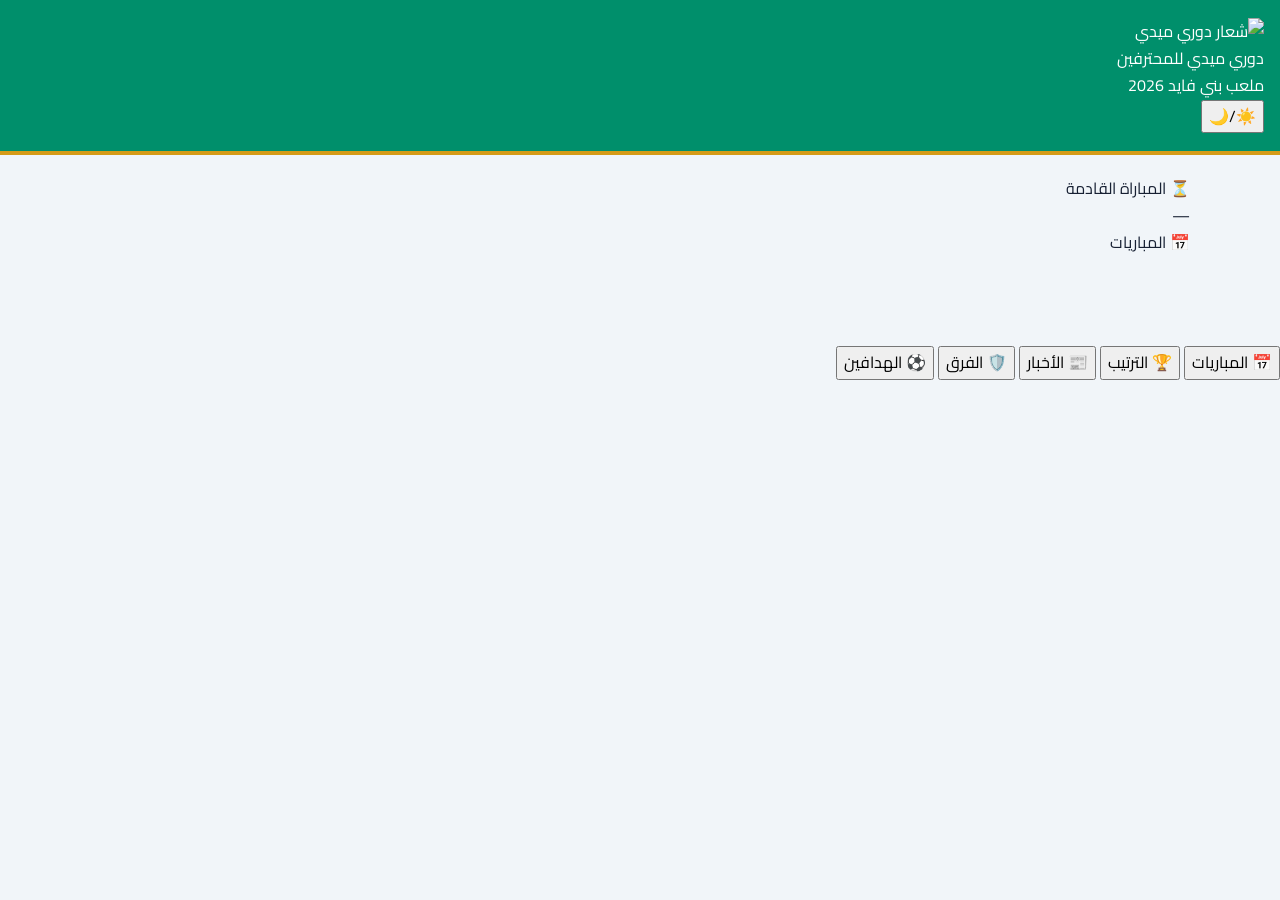
==== commit 5079dd9d: "Update index.html" ====
--- a/index.html
+++ b/index.html
@@ -1,80 +1,338 @@
 <!DOCTYPE html>
 <html lang="ar" dir="rtl">
 <head>
-<meta charset="UTF-8"><meta name="viewport" content="width=device-width,initial-scale=1.0">
-<title>دوري ميدي للمحترفين 2026</title>
-<link href="https://fonts.googleapis.com/css2?family=Cairo:wght@400;600;700;800;900&display=swap" rel="stylesheet">
-<script src="https://cdn.jsdelivr.net/npm/@supabase/supabase-js@2"></script>
-<style>
-:root{--bg:#0b1329;--card:#131e3a;--input:#0b1329;--border:#26385f;--text:#fff;--muted:#94a3b8;--green:#10b981;--gold:#fbbf24;--blue:#3b82f6;--red:#ef4444}
-.light{--bg:#f1f5f9;--card:#fff;--input:#e2e8f0;--border:#cbd5e1;--text:#0f172a;--muted:#64748b;--green:#059669;--gold:#d97706;--blue:#2563eb;--red:#dc2626}
-*{box-sizing:border-box;font-family:Cairo,system-ui,sans-serif}body{margin:0;background:var(--bg);color:var(--text);padding-bottom:80px}button,input,select,textarea{font:inherit}button{cursor:pointer}.hidden{display:none!important}.header{position:sticky;top:0;z-index:20;background:linear-gradient(135deg,#047857,#065f46);padding:12px;border-bottom:2px solid var(--gold)}.head{max-width:760px;margin:auto;display:flex;align-items:center;justify-content:space-between;gap:10px}.brand{display:flex;align-items:center;gap:10px}.league-logo{width:48px;height:48px;border-radius:50%;background:#fff;object-fit:contain;padding:2px;border:2px solid var(--gold)}.title{font-size:16px;font-weight:900}.sub{font-size:10px;color:var(--gold);font-weight:800}.actions{display:flex;gap:6px}.icon{border:1px solid #ffffff33;background:#0004;color:#fff;border-radius:8px;padding:7px 9px;font-size:11px;font-weight:800}.container{max-width:760px;margin:15px auto;padding:0 12px}.card,.match{background:var(--card);border:1px solid var(--border);border-radius:14px;padding:14px;margin-bottom:14px;box-shadow:0 4px 12px #0002}.section-title{display:flex;justify-content:space-between;align-items:center;color:var(--gold);font-size:15px;font-weight:900;border-bottom:1px solid var(--border);padding-bottom:8px;margin-bottom:12px}.count{background:linear-gradient(135deg,#1e293b,#0f172a);border:1px solid var(--gold);border-radius:14px;text-align:center;padding:12px;margin-bottom:14px}.timer{color:var(--gold);font-size:17px;font-weight:900}.match-head{display:flex;justify-content:space-between;color:var(--muted);font-size:11px;font-weight:800;border-bottom:1px dashed var(--border);padding-bottom:7px;margin-bottom:10px}.badge{background:#3b82f622;color:var(--blue);border:1px solid #3b82f655;border-radius:6px;padding:3px 7px}.match-body{display:flex;align-items:center;justify-content:space-between;gap:8px}.team{flex:1;text-align:center;font-weight:900}.team img{width:58px;height:58px;object-fit:contain;border-radius:50%;border:2px solid var(--border);padding:4px;display:block;margin:auto}.score{display:inline-block;background:linear-gradient(135deg,var(--green),#059669);padding:7px 17px;border-radius:8px;font-size:17px;font-weight:900}.vs{background:var(--input);border:1px solid var(--border);padding:5px 12px;border-radius:8px;color:var(--muted);font-weight:900}.events{margin-top:10px;padding-top:9px;border-top:1px solid var(--border);font-size:11px;line-height:1.9}.event{display:block}.nav{position:fixed;bottom:0;left:0;right:0;z-index:30;background:var(--card);border-top:1px solid var(--border);display:flex;justify-content:space-around;padding:8px 3px}.nav button{background:none;border:0;color:var(--muted);font-size:10px;font-weight:900}.nav button.active{color:var(--green)}.nav span{display:block;font-size:18px}.team-nav{display:grid;grid-template-columns:repeat(4,1fr);gap:7px}.team-btn{background:var(--card);color:var(--muted);border:1px solid var(--border);border-radius:10px;padding:8px 3px;font-weight:900;font-size:11px}.team-btn.active{color:var(--green);border-color:var(--green);background:#10b98118}.team-btn img{width:30px;height:30px;display:block;margin:auto;object-fit:contain}.players{display:grid;grid-template-columns:repeat(2,1fr);gap:8px}.player{background:var(--input);border:1px solid var(--border);border-radius:9px;padding:8px;display:flex;align-items:center;gap:7px;font-size:11px;font-weight:800}.player img{width:34px;height:34px;border-radius:50%;object-fit:cover;background:var(--card)}.search{width:100%;margin-bottom:10px}.input,.select,.textarea{width:100%;background:var(--input);border:1px solid var(--border);color:var(--text);border-radius:8px;padding:10px;outline:none}.textarea{min-height:90px;resize:vertical}.form{display:flex;flex-direction:column;gap:10px}.row{display:flex;gap:8px}.row>*{flex:1}.btn{border:0;border-radius:8px;padding:10px 12px;font-weight:900}.primary{background:var(--green);color:#fff}.danger{background:var(--red);color:#fff}.secondary{background:var(--input);border:1px solid var(--border);color:var(--text)}.small{font-size:10px;color:var(--muted)}table{width:100%;border-collapse:collapse;text-align:center;font-size:11px}th{background:var(--input);color:var(--green);padding:9px 3px}td{padding:9px 3px;border-bottom:1px solid var(--border);font-weight:700}.tdteam{display:flex;align-items:center;gap:6px;text-align:right;min-width:115px}.tdteam img{width:25px;height:25px;object-fit:contain}.notice{padding:10px;border-radius:9px;background:#fbbf2415;border:1px solid #fbbf2444;color:var(--gold);font-size:11px;margin-bottom:10px}.admin-tabs{display:flex;gap:6px;overflow:auto;margin-bottom:12px}.admin-tabs button{white-space:nowrap}.list-item{display:flex;align-items:center;justify-content:space-between;gap:8px;background:var(--input);border:1px solid var(--border);padding:8px;border-radius:8px;margin-top:6px;font-size:11px}.actions2{display:flex;gap:4px}.actions2 button{padding:5px 7px;border-radius:6px;border:0;font-size:10px}.media{width:100%;border-radius:10px;margin-top:8px;max-height:420px}.news-title{font-weight:900;color:var(--gold);font-size:14px}.youtube{position:relative;padding-top:56.25%;margin-top:8px}.youtube iframe{position:absolute;inset:0;width:100%;height:100%;border:0;border-radius:10px}.empty{text-align:center;color:var(--muted);padding:18px;font-size:12px}
-@media(max-width:500px){.players{grid-template-columns:1fr}.team-nav{grid-template-columns:repeat(2,1fr)}.row{flex-direction:column}}
-</style>
+    <meta charset="UTF-8">
+    <meta name="viewport" content="width=device-width, initial-scale=1.0">
+
+    <title>دوري ميدي للمحترفين 2026</title>
+
+    <!-- خط Cairo -->
+    <link
+        href="https://fonts.googleapis.com/css2?family=Cairo:wght@400;600;700;800;900&display=swap"
+        rel="stylesheet"
+    >
+
+    <!-- التصميم -->
+    <link rel="stylesheet" href="css/style.css">
 </head>
+
 <body>
-<header class="header"><div class="head"><div class="brand"><img class="league-logo" src="https://i.postimg.cc/xC7qTMXK/IMG-20260829-232623.png"><div><div class="title">دوري ميدي للمحترفين</div><div class="sub">ملعب بني فايد 2026</div></div></div><div class="actions"><button class="icon" onclick="toggleTheme()">☀️/🌙</button></div></div></header>
-<main class="container">
-<div id="public">
-<div class="count"><div class="small">⏳ المباراة القادمة</div><div class="timer" id="timer">—</div></div>
-<section id="sec-matches"><div class="section-title"><span>📅 المباريات</span></div><div id="matches"></div></section>
-<section id="sec-standings" class="hidden"><div class="card"><div class="section-title">🏆 جدول الترتيب</div><div style="overflow:auto"><table><thead><tr><th>#</th><th>الفريق</th><th>ل</th><th>ف</th><th>ت</th><th>خ</th><th>له</th><th>عليه</th><th>+/-</th><th>نقاط</th></tr></thead><tbody id="standings"></tbody></table></div></div></section>
-<section id="sec-news" class="hidden"><div class="section-title">📰 الأخبار والوسائط</div><div id="news"></div></section>
-<section id="sec-teams" class="hidden"><div class="team-nav" id="teamNav"></div><div class="card" style="margin-top:10px"><div class="section-title"><span id="teamTitle"></span></div><input class="input search" id="playerSearch" placeholder="🔎 ابحث عن لاعب بالاسم..." oninput="renderPlayers()"><div class="players" id="players"></div></div></section>
-<section id="sec-scorers" class="hidden"><div class="card"><div class="section-title">⚽ الهدافون</div><div id="scorers"></div></div><div class="card"><div class="section-title">🟨🟥 البطاقات</div><div id="cards"></div></div></section>
-<section id="sec-admin" class="hidden"><div id="adminLogin" class="card"><div class="section-title">🔐 دخول الإدارة</div><div class="notice">صفحة الإدارة مستقلة. لا يوجد رابط لها في الواجهة العامة.</div><div class="form"><input class="input" id="email" type="email" placeholder="البريد الإلكتروني للإدارة"><input class="input" id="password" type="password" placeholder="كلمة المرور"><button class="btn primary" onclick="login()">تسجيل الدخول</button></div></div><div id="adminPanel" class="hidden"></div></section>
-</div></main>
-<nav class="nav"><button class="active" id="nav-matches" onclick="tab('matches')"><span>📅</span>المباريات</button><button id="nav-standings" onclick="tab('standings')"><span>🏆</span>الترتيب</button><button id="nav-news" onclick="tab('news')"><span>📰</span>الأخبار</button><button id="nav-teams" onclick="tab('teams')"><span>🛡️</span>الفرق</button><button id="nav-scorers" onclick="tab('scorers')"><span>⚽</span>الهدافين</button></nav>
-<script>
-const SUPABASE_URL='https://zvrskcferjktyjkrbtdp.supabase.co';const SUPABASE_KEY='sb_publishable_GzjhjEuoRjoaamIiNUhARA_7qDXYQoJ';const db=supabase.createClient(SUPABASE_URL,SUPABASE_KEY);
-const logos={alforsan:'https://i.postimg.cc/44BQ2WGZ/IMG-20260829-231743.png',alzaeem:'https://i.postimg.cc/fRht9cBK/IMG-20260829-231721.jpg',almagd:'https://i.postimg.cc/jSWc7PGV/IMG-20260829-231638.png',alsoqoor:'https://i.postimg.cc/QtZfsC4n/IMG-20260829-232527.png'};
-const initial={teams:[{id:'alforsan',name:'الفرسان',logo:logos.alforsan},{id:'alzaeem',name:'الزعيم',logo:logos.alzaeem},{id:'almagd',name:'المجد',logo:logos.almagd},{id:'alsoqoor',name:'الصقور',logo:logos.alsoqoor}],players:{alforsan:['علي محمد (حارس)','سعد جمال','صابر خوري','محمد هليلي','سلطان جمال','عادل علي حسين','حسن عرار','علول محمد ابراهيم','ابراهيم ماجد','رياض خوري','محمد حسن جمال','حسين علي مهيم','اسامه مصبح','حسن موزان','محمد عزي','طيب احمد','عمار محمد علي','اصيل علي','صديق محمد','احمد طيب متنبك','ناصر جمال','خالد نجدي','ايوب جعيدي','سلطان فتيني'],alzaeem:['حافظ متنبك (حارس)','خالد خوري','عبدالله جفري','يوسف عاتي','يحيى نجدي','رامي قحم','علي دحباش','عبدالله فريد','تيسير','سلمان خالد','ابراهيم متنبك','عسيري','وليد احمد','احمد موسى','محمد يحيى','عبده فتيني','رائد حسن','احمد محمد متنبك','علي بخاش','محمد قشه','محمد علي حبجي','ماجد خوري','عبدالله موسى عاتي','هاني (دفاع)'],almagd:['محمد جربحي (حارس)','محمد ناشف','فواز جفري','رعد حرملي','علي طيب قصير','أسعد دحباش','عبدالله محمد كبير','عادل عاتي','عبدالله قبار','طلال ابكر','عبدالله خوري','عبدالله يوسف','احمد شداد','إبراهيم أحمد','طارق علي','ناصر عرار','عبده بلوش','عبده الملك','فواز علي','محمد صديق','علي خوري','عبدالله متنبك','أحمد عكرش','ماهر متنبك'],alsoqoor:['علي عرار (حارس)','عيسى عاتي','فؤاد جمال','عبده محمد خوري','اياد حسن','حسام جفري','ناجي مصبح','عبدالعزيز ابكر','احمد جلحوف','عبده عرار','سيف بيكر','إبراهيم عبده','حسن ماجد','يحيى مارادونا','عجار محمد','علي بلوش','علي متنبك','محمد بخاش','رمزي حرملي','علي هادي خوري','رياض فايد','فؤاد محمد احمد','مراد عاتي','علي متنبك']},matches:[{id:1,date:'28 أغسطس 2026',team1:'الزعيم',team2:'الفرسان',score1:2,score2:3,status:'finished',time:'04:30 مساءً',stage:'الذهاب - الجولة 1',scorers:[{name:'سلمان خالد',goals:1},{name:'محمد قشه',goals:1},{name:'اصيل علي',goals:2},{name:'محمد حسن جمال',goals:1}],cards:[{name:'هاني (دفاع)',type:'red'},{name:'تيسير',type:'yellow'},{name:'عمار محمد علي',type:'yellow'}]},
-{id:2,date:'30 أغسطس 2026',team1:'المجد',team2:'الصقور',score1:1,score2:3,status:'finished',time:'04:30 مساءً',stage:'الذهاب - الجولة 1',scorers:[{name:'عبده الملك',goals:1},{name:'رمزي حرملي',goals:2},{name:'عبدالعزيز ابكر',goals:1}],cards:[{name:'علي هادي خوري',type:'yellow'}]},
-{id:3,date:'01 سبتمبر 2026',team1:'المجد',team2:'الفرسان',score1:1,score2:3,status:'finished',time:'04:30 مساءً',stage:'الذهاب - الجولة 2',scorers:[{name:'صديق محمد',goals:1},{name:'محمد حسن جمال',goals:1}],cards:[]},
-{id:4,date:'03 سبتمبر 2026',team1:'الزعيم',team2:'الصقور',score1:0,score2:3,status:'finished',time:'04:30 مساءً',stage:'الذهاب - الجولة 2',scorers:[],cards:[{name:'عيسى عاتي',type:'yellow'},{name:'عبده محمد خوري',type:'yellow'},{name:'علي متنبك',type:'yellow'}]},
-{id:5,date:'05 سبتمبر 2026',team1:'الفرسان',team2:'الصقور',score1:0,score2:0,status:'upcoming',time:'04:30 مساءً',stage:'الذهاب - الجولة 3',scorers:[],cards:[]},
-{id:6,date:'07 سبتمبر 2026',team1:'المجد',team2:'الزعيم',score1:0,score2:0,status:'upcoming',time:'04:30 مساءً',stage:'الذهاب - الجولة 3',scorers:[],cards:[]}],news:[{id:1,title:'منافسات دوري ميدي 2026',content:'متابعة نتائج ومباريات البطولة أولاً بأول.',videoUrl:'',mediaType:'text',date:'2026-09-01'}]};
-let data=structuredClone(initial),activeTeam='alforsan',adminUser=null;
-// روابط صور اللاعبين: تُحفظ في Supabase داخل playerImages، ولا نحتاج رفع الملفات.
-data.playerImages=data.playerImages||{};
-function team(n){return data.teams.find(t=>t.name===n)||{} } function esc(s){return String(s??'').replace(/[&<>"']/g,c=>({'&':'&amp;','<':'&lt;','>':'&gt;','"':'&quot;',"'":'&#39;'}[c]))}
-async function load(){const r=await db.from('league_data').select('data').eq('id',1).single();if(!r.error&&r.data?.data){data=r.data.data}else{console.warn('Supabase load:',r.error)};renderAll();countdown()}
-async function save(){localStorage.setItem('MIDI_LEAGUE_STORE_V6',JSON.stringify(data));const r=await db.from('league_data').upsert({id:1,data:data},{onConflict:'id'}).select('id').single();if(r.error)throw r.error;return true}
-function renderAll(){renderMatches();renderStandings();renderNews();renderTeams();renderScorers()}
-function tab(id){['matches','standings','news','teams','scorers','admin'].forEach(x=>{let s=document.getElementById('sec-'+x);if(s)s.classList.toggle('hidden',x!==id);let n=document.getElementById('nav-'+x);if(n)n.classList.toggle('active',x===id)});if(id==='admin')showAdminRoute()}
-function renderMatches(){let b=document.getElementById('matches');b.innerHTML=data.matches.length?data.matches.map(m=>{let a=team(m.team1),c=team(m.team2);let ev=(m.scorers||[]).map(s=>'⚽ '+esc(s.name)+' ('+s.goals+')'+(s.minute?' — '+esc(s.minute)+"'":'')).concat((m.cards||[]).map(c=>(c.type==='yellow'?'🟨':'🟥')+' '+esc(c.name)+(c.minute?' — '+esc(c.minute)+"'":'')));return `<div class="match"><div class="match-head"><span>⏰ ${esc(m.date)} • ${esc(m.time||'')}</span><span class="badge">${esc(m.stage||'')}</span></div><div class="match-body"><div class="team"><img src="${a.logo||''}">${esc(m.team1)}</div><div>${m.status==='finished'?`<div class="score">${m.score1} - ${m.score2}</div>`:'<div class="vs">VS</div>'}</div><div class="team"><img src="${c.logo||''}">${esc(m.team2)}</div></div>${m.details?`<div class="events"><b>📝 تفاصيل المباراة:</b><br>${esc(m.details)}</div>`:''}${ev.length?`<div class="events"><b>أحداث المباراة:</b><br>${ev.join(' • ')}</div>`:''}</div>`}).join(''):'<div class="empty">لا توجد مباريات</div>'}
-function renderStandings(){let st={};data.teams.forEach(t=>st[t.name]={team:t,played:0,won:0,drawn:0,lost:0,gf:0,ga:0,pts:0});data.matches.filter(m=>m.status==='finished').forEach(m=>{let a=st[m.team1],b=st[m.team2],x=+m.score1||0,y=+m.score2||0;if(!a||!b)return;a.played++;b.played++;a.gf+=x;a.ga+=y;b.gf+=y;b.ga+=x;if(x>y){a.won++;a.pts+=3;b.lost++}else if(y>x){b.won++;b.pts+=3;a.lost++}else{a.drawn++;b.drawn++;a.pts++;b.pts++}});let arr=Object.values(st).map(x=>(x.diff=x.gf-x.ga,x)).sort((a,b)=>b.pts-a.pts||b.diff-a.diff||b.gf-a.gf);document.getElementById('standings').innerHTML=arr.map((x,i)=>`<tr><td>${i+1}</td><td><div class="tdteam"><img src="${x.team.logo}">${esc(x.team.name)}</div></td><td>${x.played}</td><td>${x.won}</td><td>${x.drawn}</td><td>${x.lost}</td><td>${x.gf}</td><td>${x.ga}</td><td>${x.diff>0?'+':''}${x.diff}</td><td><b>${x.pts}</b></td></tr>`).join('')}
-function renderNews(){let b=document.getElementById('news');b.innerHTML=data.news?.length?data.news.map(n=>{let media='';if(n.mediaType==='youtube'&&n.videoUrl){let id=(n.videoUrl.match(/(?:youtu\.be\/|youtube\.com\/(?:watch\?v=|embed\/|shorts\/))([^?&/]+)/)||[])[1];if(id)media=`<div class="youtube"><iframe src="https://www.youtube.com/embed/${id}" allowfullscreen></iframe></div>`}else if(n.mediaType==='video'&&n.videoUrl)media=`<video class="media" src="${esc(n.videoUrl)}" controls></video>`;else if(n.mediaType==='image'&&n.videoUrl)media=`<img class="media" src="${esc(n.videoUrl)}">`;else if(n.videoUrl)media=`<a class="btn secondary" style="display:block;text-align:center;margin-top:8px" href="${esc(n.videoUrl)}" target="_blank" rel="noopener">🔗 مشاهدة المحتوى</a>`;return `<div class="card"><div class="news-title">${esc(n.title)}</div><div style="font-size:12px;margin-top:5px;color:var(--muted)">${esc(n.content)}</div>${media}<div class="small" style="margin-top:7px">📅 ${esc(n.date||'')}</div></div>`}).join(''):'<div class="empty">لا توجد أخبار</div>'}
-function renderTeams(){document.getElementById('teamNav').innerHTML=data.teams.map(t=>`<button class="team-btn ${t.id===activeTeam?'active':''}" onclick="activeTeam='${t.id}';renderTeams()"><img src="${t.logo}">${esc(t.name)}</button>`).join('');let t=data.teams.find(x=>x.id===activeTeam)||data.teams[0];document.getElementById('teamTitle').textContent=`${t.name} (${(data.players[t.id]||[]).length} لاعب)`;renderPlayers()}
-function renderPlayers(){let t=data.teams.find(x=>x.id===activeTeam);if(!t)return;let q=(document.getElementById('playerSearch')?.value||'').trim().toLowerCase();let arr=(data.players[t.id]||[]).filter(p=>p.toLowerCase().includes(q));document.getElementById('players').innerHTML=arr.length?arr.map(p=>{let u=data.playerImages?.[p]||'';return `<div class="player">${u?`<img src="${esc(u)}" onerror="this.style.display='none'">`:'⚽'}<span>${esc(p)}</span></div>`}).join(''):'<div class="empty" style="grid-column:1/-1">لا يوجد لاعب مطابق</div>'}
-function renderScorers(){let goals={},cards=[];data.matches.filter(m=>m.status==='finished').forEach(m=>{(m.scorers||[]).forEach(s=>goals[s.name]=(goals[s.name]||0)+(+s.goals||0));(m.cards||[]).forEach(c=>cards.push(c))});let gs=Object.entries(goals).sort((a,b)=>b[1]-a[1]);document.getElementById('scorers').innerHTML=gs.length?gs.map((x,i)=>`<div class="list-item"><b>${i+1}. ${esc(x[0])}</b><b style="color:var(--gold)">⚽ ${x[1]}</b></div>`).join(''):'<div class="empty">لا توجد أهداف مسجلة</div>';document.getElementById('cards').innerHTML=cards.length?cards.map(c=>`<div class="list-item"><b>${c.type==='yellow'?'🟨':'🟥'} ${esc(c.name)}</b><span>${c.type==='yellow'?'صفراء':'حمراء'}</span></div>`).join(''):'<div class="empty">لا توجد بطاقات مسجلة</div>'}
-function countdown(){setInterval(()=>{let up=data.matches.filter(m=>m.status!=='finished').sort((a,b)=>new Date(a.date+' '+a.time)-new Date(b.date+' '+b.time))[0];if(!up){document.getElementById('timer').textContent='لا توجد مباراة قادمة';return}let target=parseDate(up);let d=target-Date.now();if(d<=0)document.getElementById('timer').textContent='⚽ المباراة قيد الانطلاق';else{let h=Math.floor(d/36e5),m=Math.floor(d%36e5/6e4),s=Math.floor(d%6e4/1e3);document.getElementById('timer').textContent=`${h} ساعة : ${m} دقيقة : ${s} ثانية`}},1000)}
-function parseDate(m){let nums=m.date.match(/(\d{1,2}).*?(يناير|فبراير|مارس|أبريل|مايو|يونيو|يوليو|أغسطس|سبتمبر|أكتوبر|نوفمبر|ديسمبر).*?(\d{4})/);let months={يناير:0,فبراير:1,مارس:2,'أبريل':3,مايو:4,يونيو:5,يوليو:6,أغسطس:7,سبتمبر:8,أكتوبر:9,نوفمبر:10,ديسمبر:11};if(!nums)return Date.now();let tm=(m.time||'16:30').match(/(\d{1,2}):(\d{2})/);let h=tm?+tm[1]:16;if((m.time||'').includes('مساء')&&h<12)h+=12;return new Date(+nums[3],months[nums[2]],+nums[1],h,tm?+tm[2]:30).getTime()}
-async function login(){let email=document.getElementById('email').value.trim(),password=document.getElementById('password').value;if(!email||!password)return alert('أدخل البريد وكلمة المرور');let r=await db.auth.signInWithPassword({email,password});if(r.error)return alert('فشل تسجيل الدخول: '+r.error.message);adminUser=r.data.user;showAdmin()}
-async function logout(){await db.auth.signOut();adminUser=null;showAdminRoute()}
-async function showAdminRoute(){let r=await db.auth.getUser();adminUser=r.data.user||null;if(adminUser)showAdmin();else{document.getElementById('adminLogin').classList.remove('hidden');document.getElementById('adminPanel').classList.add('hidden')}}
-function showAdmin(){document.getElementById('adminLogin').classList.add('hidden');let p=document.getElementById('adminPanel');p.classList.remove('hidden');adminView('matches')}
-function adminView(view){let p=document.getElementById('adminPanel');p.innerHTML=`<div class="card"><div class="section-title"><span>⚙️ لوحة الإدارة</span><button class="btn danger" onclick="logout()">خروج</button></div><div class="admin-tabs"><button class="btn secondary" onclick="adminView('matches')">المباريات</button><button class="btn secondary" onclick="adminView('teams')">الفرق واللاعبون</button><button class="btn secondary" onclick="adminView('news')">الأخبار</button></div><div id="adminArea"></div></div>`;if(view==='matches')adminMatches();if(view==='teams')adminTeams();if(view==='news')adminNews()}
-function adminMatches(){let a=document.getElementById('adminArea');a.innerHTML=`<div class="notice">يمكنك إضافة عدد غير محدود من المباريات، وتحديد ذهاب/إياب وتاريخ ووقت خاصين بك. لا يوجد حد ثابت للموسم.</div><button class="btn primary" onclick="matchForm()">➕ إضافة مباراة</button><div style="margin-top:10px">${data.matches.map(m=>`<div class="list-item"><div><b>${esc(m.team1)} × ${esc(m.team2)}</b><div class="small">${esc(m.date)} • ${esc(m.stage||'')}</div></div><div class="actions2"><button class="secondary" onclick="matchForm(${m.id})">✏️ تعديل</button><button class="danger" onclick="deleteMatch(${m.id})">🗑️</button></div></div>`).join('')}</div>`}
-function matchForm(id){let m=id?data.matches.find(x=>x.id===id):{id:null,team1:data.teams[0]?.name||'',team2:data.teams[1]?.name||'',date:'',time:'04:30 مساءً',stage:'الذهاب - جولة جديدة',score1:0,score2:0,status:'upcoming',scorers:[],cards:[]};let a=document.getElementById('adminArea');a.innerHTML=`<div class="card"><div class="section-title">${id?'✏️ تعديل مباراة':'➕ مباراة جديدة'}</div><div class="form"><div class="row"><select class="select" id="m_t1">${data.teams.map(t=>`<option ${t.name===m.team1?'selected':''}>${esc(t.name)}</option>`).join('')}</select><select class="select" id="m_t2">${data.teams.map(t=>`<option ${t.name===m.team2?'selected':''}>${esc(t.name)}</option>`).join('')}</select></div><input class="input" id="m_date" placeholder="مثال: 10 سبتمبر 2026" value="${esc(m.date)}"><input class="input" id="m_time" placeholder="مثال: 04:30 مساءً" value="${esc(m.time||'04:30 مساءً')}"><input class="input" id="m_stage" placeholder="مثال: الإياب - الجولة 1" value="${esc(m.stage||'')}"><textarea class="textarea" id="m_details" placeholder="تفاصيل المباراة">${esc(m.details||'')}</textarea><div class="row"><input class="input" id="m_s1" type="number" min="0" value="${m.score1||0}"><input class="input" id="m_s2" type="number" min="0" value="${m.score2||0}"></div><select class="select" id="m_status"><option value="upcoming" ${m.status==='upcoming'?'selected':''}>لم تبدأ</option><option value="finished" ${m.status==='finished'?'selected':''}>انتهت</option></select><button class="btn primary" onclick="saveMatch(${id||0})">💾 حفظ المباراة</button><button class="btn secondary" onclick="adminMatches()">رجوع</button></div></div><div class="card"><div class="section-title">⚽ أهداف وبطاقات المباراة</div><div class="form"><select class="select" id="eventPlayer">${allPlayers().map(p=>`<option value="${esc(p)}">${esc(p)}</option>`).join('')}</select><div class="row"><input class="input" id="eventGoals" type="number" min="1" value="1"><input class="input" id="goalMinute" placeholder="دقيقة الهدف (اختياري)"><button class="btn primary" onclick="addGoal(${id||0})">إضافة هدف</button></div><div id="goalList"></div><div class="row"><select class="select" id="cardType"><option value="yellow">🟨 صفراء</option><option value="red">🟥 حمراء</option></select><input class="input" id="cardMinute" placeholder="دقيقة البطاقة (اختياري)"><button class="btn danger" onclick="addCard(${id||0})">إضافة بطاقة</button></div><div id="cardList"></div></div></div>`;window.editMatch=m;renderEventLists()}
-function allPlayers(){let a=[];Object.values(data.players).forEach(x=>a=a.concat(x));return [...new Set(a)]}function renderEventLists(){let m=window.editMatch;if(!m)return;document.getElementById('goalList').innerHTML=(m.scorers||[]).map((s,i)=>`<div class="list-item">⚽ ${esc(s.name)} (${s.goals})${s.minute?` — ${esc(s.minute)}'`:''} <button class="danger" onclick="removeGoal(${i})">حذف</button></div>`).join('');document.getElementById('cardList').innerHTML=(m.cards||[]).map((c,i)=>`<div class="list-item">${c.type==='yellow'?'🟨':'🟥'} ${esc(c.name)}${c.minute?` — ${esc(c.minute)}'`:''} <button class="danger" onclick="removeCard(${i})">حذف</button></div>`).join('')}
-function addGoal(){let n=document.getElementById('eventPlayer').value,g=+document.getElementById('eventGoals').value||1,min=document.getElementById('goalMinute').value.trim();let x=window.editMatch.scorers.find(s=>s.name===n);if(x){x.goals+=g;if(min)x.minute=min}else window.editMatch.scorers.push({name:n,goals:g,minute:min});renderEventLists()}function removeGoal(i){window.editMatch.scorers.splice(i,1);renderEventLists()}function addCard(){window.editMatch.cards.push({name:document.getElementById('eventPlayer').value,type:document.getElementById('cardType').value,minute:document.getElementById('cardMinute').value.trim()});renderEventLists()}function removeCard(i){window.editMatch.cards.splice(i,1);renderEventLists()}
-async function saveMatch(id){let m=id?data.matches.find(x=>x.id===id):null;if(!m){m={id:Date.now(),scorers:[],cards:[]};data.matches.push(m)}m.team1=document.getElementById('m_t1').value;m.team2=document.getElementById('m_t2').value;m.date=document.getElementById('m_date').value.trim();m.time=document.getElementById('m_time').value.trim();m.stage=document.getElementById('m_stage').value.trim();m.details=document.getElementById('m_details').value.trim();m.score1=+document.getElementById('m_s1').value||0;m.score2=+document.getElementById('m_s2').value||0;m.status=document.getElementById('m_status').value;m.scorers=window.editMatch.scorers;m.cards=window.editMatch.cards;await persist('تم حفظ المباراة وتحديث قاعدة البيانات بنجاح');adminMatches()}
-async function deleteMatch(id){if(!confirm('حذف المباراة؟'))return;data.matches=data.matches.filter(m=>m.id!==id);await persist('تم حذف المباراة وتحديث قاعدة البيانات');adminMatches()}
-function adminTeams(){let a=document.getElementById('adminArea');a.innerHTML=`<button class="btn primary" onclick="teamForm()">➕ إضافة فريق</button>${data.teams.map(t=>`<div class="list-item"><div><img src="${t.logo}" style="width:32px;height:32px;object-fit:contain;vertical-align:middle"> <b>${esc(t.name)}</b> <span class="small">(${(data.players[t.id]||[]).length} لاعب)</span></div><div class="actions2"><button class="secondary" onclick="teamForm('${t.id}')">✏️</button><button class="danger" onclick="deleteTeam('${t.id}')">🗑️</button></div></div>`).join('')}<div class="card" style="margin-top:10px"><div class="section-title">👤 البحث عن لاعب وإدارته</div><input class="input search" id="adminPlayerSearch" placeholder="🔎 اسم اللاعب..." oninput="adminPlayerList()"><div id="adminPlayers"></div></div>`;adminPlayerList()}
-function teamForm(id){let t=id?data.teams.find(x=>x.id===id):{id:'',name:'',logo:''};let a=document.getElementById('adminArea');a.innerHTML=`<div class="card"><div class="section-title">${id?'تعديل فريق':'إضافة فريق'}</div><div class="form"><input class="input" id="t_name" placeholder="اسم الفريق" value="${esc(t.name)}"><input class="input" id="t_logo" placeholder="رابط شعار الفريق" value="${esc(t.logo)}"><button class="btn primary" onclick="saveTeam('${id||''}')">💾 حفظ</button><button class="btn secondary" onclick="adminTeams()">رجوع</button></div></div>${id?`<div class="card"><div class="section-title">👤 لاعبو ${esc(t.name)}</div><button class="btn primary" onclick="playerForm('${id}')">➕ إضافة لاعب</button><div>${(data.players[id]||[]).map((p,i)=>`<div class="list-item"><span>${esc(p)}</span><div class="actions2"><button class="secondary" onclick="playerForm('${id}',${i})">✏️</button><button class="danger" onclick="deletePlayer('${id}',${i})">🗑️</button></div></div>`).join('')}</div></div>`:''}`}
-async function saveTeam(id){let name=document.getElementById('t_name').value.trim(),logo=document.getElementById('t_logo').value.trim();if(!name)return alert('اسم الفريق مطلوب');if(id){let t=data.teams.find(x=>x.id===id),old=t.name;t.name=name;t.logo=logo;data.players[id]=data.players[id]||[];data.matches.forEach(m=>{if(m.team1===old)m.team1=name;if(m.team2===old)m.team2=name})}else{let nid='team_'+Date.now();data.teams.push({id:nid,name,logo});data.players[nid]=[]}await persist('تم حفظ الفريق في قاعدة البيانات');adminTeams()}
-async function deleteTeam(id){if(data.teams.length<=1)return alert('يجب أن يبقى فريق واحد على الأقل');if(!confirm('حذف الفريق واللاعبين المرتبطين به؟'))return;data.teams=data.teams.filter(t=>t.id!==id);delete data.players[id];await persist('تم حذف الفريق');adminTeams()}
-function playerForm(tid,idx){let arr=data.players[tid]||[],p=idx!=null?arr[idx]:'';let img=data.playerImages?.[p]||'';let a=document.getElementById('adminArea');a.innerHTML=`<div class="card"><div class="section-title">${idx!=null?'تعديل لاعب':'إضافة لاعب'}</div><div class="form"><input class="input" id="p_name" placeholder="اسم اللاعب" value="${esc(p)}"><input class="input" id="p_image" placeholder="رابط صورة اللاعب (اختياري)" value="${esc(img)}"><div class="notice">حاليًا نحفظ اسم اللاعب ورابط الصورة كبيانات اللاعب. يمكن تطوير صور اللاعبين إلى حقول مستقلة لاحقًا.</div><button class="btn primary" onclick="savePlayer('${tid}',${idx!=null?idx:-1})">💾 حفظ اللاعب</button><button class="btn secondary" onclick="teamForm('${tid}')">رجوع</button></div></div>`}
-async function savePlayer(tid,idx){let n=document.getElementById('p_name').value.trim();if(!n)return alert('اسم اللاعب مطلوب');let old=idx>=0?data.players[tid][idx]:null;if(idx>=0)data.players[tid][idx]=n;else data.players[tid].push(n);data.playerImages=data.playerImages||{};let img=document.getElementById('p_image').value.trim();if(old&&old!==n&&data.playerImages[old]){data.playerImages[n]=data.playerImages[old];delete data.playerImages[old]}if(img)data.playerImages[n]=img;else delete data.playerImages[n];await persist('تم حفظ اللاعب ورابط صورته في قاعدة البيانات');teamForm(tid)}
-async function deletePlayer(tid,i){if(!confirm('حذف اللاعب؟'))return;let old=data.players[tid][i];data.players[tid].splice(i,1);if(data.playerImages)delete data.playerImages[old];await persist('تم حذف اللاعب');teamForm(tid)}
-function adminPlayerList(){let b=document.getElementById('adminPlayers');if(!b)return;let q=(document.getElementById('adminPlayerSearch')?.value||'').toLowerCase();let out=[];data.teams.forEach(t=>(data.players[t.id]||[]).forEach((p,i)=>{if(p.toLowerCase().includes(q))out.push({t,p,i})}));b.innerHTML=out.length?out.map(x=>`<div class="list-item"><span>${esc(x.p)} <span class="small">— ${esc(x.t.name)}</span></span><button class="secondary" onclick="playerForm('${x.t.id}',${x.i})">✏️ تعديل</button></div>`).join(''):'<div class="empty">لا يوجد لاعب مطابق</div>'}
-function adminNews(){let a=document.getElementById('adminArea');a.innerHTML=`<button class="btn primary" onclick="newsForm()">➕ إضافة خبر</button>${(data.news||[]).map(n=>`<div class="list-item"><span><b>${esc(n.title)}</b><div class="small">${esc(n.date||'')} • ${esc(n.mediaType||'text')}</div></span><div class="actions2"><button class="secondary" onclick="newsForm(${n.id})">✏️</button><button class="danger" onclick="deleteNews(${n.id})">🗑️</button></div></div>`).join('')}`}
-function newsForm(id){let n=id?data.news.find(x=>x.id===id):{title:'',content:'',videoUrl:'',mediaType:'text',date:new Date().toISOString().slice(0,10)};document.getElementById('adminArea').innerHTML=`<div class="card"><div class="section-title">${id?'✏️ تعديل خبر':'➕ إضافة خبر'}</div><div class="form"><input class="input" id="n_title" placeholder="عنوان الخبر" value="${esc(n.title)}"><textarea class="textarea" id="n_content" placeholder="محتوى الخبر">${esc(n.content)}</textarea><select class="select" id="n_type"><option value="text" ${n.mediaType==='text'?'selected':''}>نص فقط</option><option value="image" ${n.mediaType==='image'?'selected':''}>صورة</option><option value="youtube" ${n.mediaType==='youtube'?'selected':''}>YouTube</option><option value="video" ${n.mediaType==='video'?'selected':''}>فيديو مباشر</option><option value="link" ${n.mediaType==='link'?'selected':''}>رابط TikTok أو منصة أخرى</option></select><input class="input" id="n_url" placeholder="رابط الصورة/الفيديو/المنصة" value="${esc(n.videoUrl||'')}"><input class="input" id="n_date" type="date" value="${esc(n.date||'')}"><button class="btn primary" onclick="saveNews(${id||0})">💾 حفظ ونشر</button><button class="btn secondary" onclick="adminNews()">رجوع</button></div></div>`}
-async function saveNews(id){let n=id?data.news.find(x=>x.id===id):null;if(!n){n={id:Date.now()};data.news.unshift(n)}n.title=document.getElementById('n_title').value.trim();n.content=document.getElementById('n_content').value.trim();n.mediaType=document.getElementById('n_type').value;n.videoUrl=document.getElementById('n_url').value.trim();n.date=document.getElementById('n_date').value;await persist('تم حفظ الخبر وتحديث قاعدة البيانات');adminNews()}
-async function deleteNews(id){if(!confirm('حذف الخبر؟'))return;data.news=data.news.filter(n=>n.id!==id);await persist('تم حذف الخبر');adminNews()}
-async function persist(msg){try{await save();renderAll();alert('✓ '+msg)}catch(e){console.error(e);alert('❌ لم يتم الحفظ في قاعدة البيانات. لم نعتبر العملية ناجحة.\n\n'+(e.message||e))}}
-function toggleTheme(){document.body.classList.toggle('light');localStorage.setItem('theme',document.body.classList.contains('light')?'light':'dark')}
-function route(){let isAdmin=location.pathname.replace(/\/$/,'')==='/admin';if(isAdmin){document.getElementById('public').querySelectorAll('section').forEach(s=>s.classList.add('hidden'));document.getElementById('sec-admin').classList.remove('hidden');showAdminRoute()}}
-window.addEventListener('load',()=>{if(localStorage.getItem('theme')==='light')document.body.classList.add('light');load();route()});
-</script></body></html>
+
+    <!-- رأس الموقع -->
+    <header class="header">
+        <div class="head">
+
+            <div class="brand">
+                <img
+                    class="league-logo"
+                    src="https://i.postimg.cc/xC7qTMXK/IMG-20260829-232623.png"
+                    alt="شعار دوري ميدي"
+                >
+
+                <div>
+                    <div class="title">
+                        دوري ميدي للمحترفين
+                    </div>
+
+                    <div class="sub">
+                        ملعب بني فايد 2026
+                    </div>
+                </div>
+            </div>
+
+            <div class="actions">
+                <button
+                    class="icon"
+                    id="themeButton"
+                    type="button"
+                >
+                    ☀️/🌙
+                </button>
+            </div>
+
+        </div>
+    </header>
+
+
+    <!-- المحتوى الرئيسي -->
+    <main class="container">
+
+        <div id="public">
+
+            <!-- المباراة القادمة -->
+            <div class="count">
+                <div class="small">
+                    ⏳ المباراة القادمة
+                </div>
+
+                <div
+                    class="timer"
+                    id="timer"
+                >
+                    —
+                </div>
+            </div>
+
+
+            <!-- المباريات -->
+            <section id="sec-matches">
+
+                <div class="section-title">
+                    <span>📅 المباريات</span>
+                </div>
+
+                <div id="matches"></div>
+
+            </section>
+
+
+            <!-- جدول الترتيب -->
+            <section
+                id="sec-standings"
+                class="hidden"
+            >
+
+                <div class="card">
+
+                    <div class="section-title">
+                        🏆 جدول الترتيب
+                    </div>
+
+                    <div style="overflow:auto">
+
+                        <table>
+
+                            <thead>
+                                <tr>
+                                    <th>#</th>
+                                    <th>الفريق</th>
+                                    <th>ل</th>
+                                    <th>ف</th>
+                                    <th>ت</th>
+                                    <th>خ</th>
+                                    <th>له</th>
+                                    <th>عليه</th>
+                                    <th>+/-</th>
+                                    <th>نقاط</th>
+                                </tr>
+                            </thead>
+
+                            <tbody id="standings"></tbody>
+
+                        </table>
+
+                    </div>
+
+                </div>
+
+            </section>
+
+
+            <!-- الأخبار -->
+            <section
+                id="sec-news"
+                class="hidden"
+            >
+
+                <div class="section-title">
+                    📰 الأخبار والوسائط
+                </div>
+
+                <div id="news"></div>
+
+            </section>
+
+
+            <!-- الفرق واللاعبون -->
+            <section
+                id="sec-teams"
+                class="hidden"
+            >
+
+                <div
+                    class="team-nav"
+                    id="teamNav"
+                ></div>
+
+                <div
+                    class="card"
+                    style="margin-top:10px"
+                >
+
+                    <div class="section-title">
+                        <span id="teamTitle"></span>
+                    </div>
+
+                    <input
+                        class="input search"
+                        id="playerSearch"
+                        type="search"
+                        placeholder="🔎 ابحث عن لاعب بالاسم..."
+                    >
+
+                    <div
+                        class="players"
+                        id="players"
+                    ></div>
+
+                </div>
+
+            </section>
+
+
+            <!-- الهدافون والبطاقات -->
+            <section
+                id="sec-scorers"
+                class="hidden"
+            >
+
+                <div class="card">
+
+                    <div class="section-title">
+                        ⚽ الهدافون
+                    </div>
+
+                    <div id="scorers"></div>
+
+                </div>
+
+
+                <div class="card">
+
+                    <div class="section-title">
+                        🟨🟥 البطاقات
+                    </div>
+
+                    <div id="cards"></div>
+
+                </div>
+
+            </section>
+
+
+            <!-- الإدارة -->
+            <section
+                id="sec-admin"
+                class="hidden"
+            >
+
+                <div
+                    id="adminLogin"
+                    class="card"
+                >
+
+                    <div class="section-title">
+                        🔐 دخول الإدارة
+                    </div>
+
+                    <div class="notice">
+                        صفحة الإدارة مستقلة ولا يوجد رابط لها في الواجهة العامة.
+                    </div>
+
+                    <div class="form">
+
+                        <input
+                            class="input"
+                            id="email"
+                            type="email"
+                            placeholder="البريد الإلكتروني للإدارة"
+                        >
+
+                        <input
+                            class="input"
+                            id="password"
+                            type="password"
+                            placeholder="كلمة المرور"
+                        >
+
+                        <button
+                            class="btn primary"
+                            id="loginButton"
+                            type="button"
+                        >
+                            تسجيل الدخول
+                        </button>
+
+                    </div>
+
+                </div>
+
+
+                <div
+                    id="adminPanel"
+                    class="hidden"
+                ></div>
+
+            </section>
+
+        </div>
+
+    </main>
+
+
+    <!-- القائمة السفلية -->
+    <nav class="nav">
+
+        <button
+            class="active"
+            id="nav-matches"
+            data-tab="matches"
+            type="button"
+        >
+            <span>📅</span>
+            المباريات
+        </button>
+
+
+        <button
+            id="nav-standings"
+            data-tab="standings"
+            type="button"
+        >
+            <span>🏆</span>
+            الترتيب
+        </button>
+
+
+        <button
+            id="nav-news"
+            data-tab="news"
+            type="button"
+        >
+            <span>📰</span>
+            الأخبار
+        </button>
+
+
+        <button
+            id="nav-teams"
+            data-tab="teams"
+            type="button"
+        >
+            <span>🛡️</span>
+            الفرق
+        </button>
+
+
+        <button
+            id="nav-scorers"
+            data-tab="scorers"
+            type="button"
+        >
+            <span>⚽</span>
+            الهدافين
+        </button>
+
+    </nav>
+
+
+    <!-- Supabase -->
+    <script src="https://cdn.jsdelivr.net/npm/@supabase/supabase-js@2"></script>
+
+    <!-- ملفات المشروع -->
+    <script src="js/supabase.js"></script>
+    <script src="js/data.js"></script>
+    <script src="js/app.js"></script>
+
+</body>
+</html>
--- a/css/style.css
+++ b/css/style.css
@@ -0,0 +1,675 @@
+/* =========================================
+   دوري ميدي للمحترفين 2026
+   الملف: css/style.css
+   ========================================= */
+
+:root {
+    --bg: #f1f5f9;
+    --card: #ffffff;
+    --primary: #008f6b;
+    --primary-dark: #006b50;
+    --secondary: #2563eb;
+    --text: #172033;
+    --muted: #64748b;
+    --border: #dbe3ea;
+    --danger: #dc2626;
+    --warning: #f59e0b;
+    --shadow: 0 8px 24px rgba(15, 23, 42, 0.08);
+    --radius: 18px;
+}
+
+* {
+    box-sizing: border-box;
+}
+
+html {
+    direction: rtl;
+    scroll-behavior: smooth;
+}
+
+body {
+    margin: 0;
+    background: var(--bg);
+    color: var(--text);
+    font-family: "Cairo", Arial, sans-serif;
+    line-height: 1.7;
+}
+
+button,
+input,
+select,
+textarea {
+    font: inherit;
+}
+
+button {
+    cursor: pointer;
+}
+
+img {
+    max-width: 100%;
+    display: block;
+}
+
+/* =========================
+   الهيدر
+   ========================= */
+
+.header {
+    background: var(--primary);
+    color: white;
+    border-bottom: 4px solid #d59b18;
+    padding: 18px 16px;
+}
+
+.header-inner {
+    max-width: 1100px;
+    margin: auto;
+    display: flex;
+    align-items: center;
+    justify-content: space-between;
+    gap: 15px;
+}
+
+.header-title {
+    text-align: center;
+    flex: 1;
+}
+
+.header-title h1 {
+    margin: 0;
+    font-size: 28px;
+    font-weight: 900;
+}
+
+.header-title p {
+    margin: 2px 0 0;
+    color: #f6c453;
+    font-weight: 800;
+}
+
+.logo {
+    width: 72px;
+    height: 72px;
+    border-radius: 50%;
+    object-fit: contain;
+    background: white;
+    border: 3px solid #d59b18;
+}
+
+/* =========================
+   الحاوية
+   ========================= */
+
+.container {
+    width: min(1100px, calc(100% - 24px));
+    margin: 20px auto 90px;
+}
+
+/* =========================
+   البطاقات العامة
+   ========================= */
+
+.card {
+    background: var(--card);
+    border: 1px solid var(--border);
+    border-radius: var(--radius);
+    box-shadow: var(--shadow);
+    padding: 18px;
+    margin-bottom: 18px;
+}
+
+.section-title {
+    display: flex;
+    align-items: center;
+    justify-content: space-between;
+    gap: 10px;
+    margin-bottom: 15px;
+}
+
+.section-title h2 {
+    margin: 0;
+    font-size: 22px;
+}
+
+/* =========================
+   أزرار
+   ========================= */
+
+.btn {
+    border: 0;
+    border-radius: 12px;
+    padding: 10px 16px;
+    font-weight: 800;
+    transition: 0.2s;
+}
+
+.btn:hover {
+    transform: translateY(-1px);
+}
+
+.btn-primary {
+    background: var(--primary);
+    color: white;
+}
+
+.btn-primary:hover {
+    background: var(--primary-dark);
+}
+
+.btn-secondary {
+    background: #e8eef8;
+    color: #1e40af;
+}
+
+.btn-danger {
+    background: #fee2e2;
+    color: var(--danger);
+}
+
+.btn-warning {
+    background: #fef3c7;
+    color: #92400e;
+}
+
+.btn-light {
+    background: #f1f5f9;
+    color: var(--text);
+}
+
+/* =========================
+   المباريات
+   ========================= */
+
+.matches {
+    display: grid;
+    gap: 18px;
+}
+
+.match-card {
+    background: var(--card);
+    border: 1px solid var(--border);
+    border-radius: 22px;
+    box-shadow: var(--shadow);
+    padding: 18px;
+}
+
+.match-top {
+    display: flex;
+    align-items: center;
+    justify-content: space-between;
+    gap: 10px;
+    border-bottom: 1px dashed var(--border);
+    padding-bottom: 12px;
+    margin-bottom: 18px;
+}
+
+.match-date {
+    color: var(--muted);
+    font-weight: 800;
+}
+
+.round {
+    background: #e5efff;
+    color: #2563eb;
+    border: 1px solid #c6dafc;
+    border-radius: 10px;
+    padding: 5px 10px;
+    font-weight: 900;
+}
+
+.teams {
+    display: grid;
+    grid-template-columns: 1fr auto 1fr;
+    align-items: center;
+    gap: 14px;
+    text-align: center;
+}
+
+.team {
+    display: flex;
+    flex-direction: column;
+    align-items: center;
+    gap: 8px;
+}
+
+.team-logo {
+    width: 86px;
+    height: 86px;
+    object-fit: contain;
+    border-radius: 50%;
+    background: white;
+    border: 3px solid #d5dde5;
+    padding: 5px;
+}
+
+.team-name {
+    font-size: 21px;
+    font-weight: 900;
+}
+
+.score {
+    min-width: 100px;
+    background: var(--primary);
+    color: white;
+    border-radius: 15px;
+    padding: 10px 15px;
+    font-size: 28px;
+    font-weight: 900;
+}
+
+.vs {
+    min-width: 80px;
+    background: #e5ebf2;
+    color: #64748b;
+    border-radius: 14px;
+    padding: 12px;
+    font-size: 22px;
+    font-weight: 900;
+}
+
+.match-events {
+    margin-top: 18px;
+    border-top: 1px dashed var(--border);
+    padding-top: 12px;
+}
+
+.match-events h3 {
+    margin: 0 0 6px;
+    font-size: 17px;
+}
+
+.event {
+    padding: 3px 0;
+}
+
+/* =========================
+   جدول الترتيب
+   ========================= */
+
+.table-wrap {
+    overflow-x: auto;
+}
+
+.standings {
+    width: 100%;
+    border-collapse: collapse;
+    min-width: 650px;
+}
+
+.standings th,
+.standings td {
+    padding: 11px 8px;
+    border-bottom: 1px solid var(--border);
+    text-align: center;
+}
+
+.standings th {
+    background: #f1f5f9;
+    font-weight: 900;
+}
+
+.standings tr:hover td {
+    background: #f8fafc;
+}
+
+/* =========================
+   الفرق
+   ========================= */
+
+.teams-grid {
+    display: grid;
+    grid-template-columns: repeat(2, 1fr);
+    gap: 18px;
+}
+
+.team-card {
+    background: var(--card);
+    border: 1px solid var(--border);
+    border-radius: var(--radius);
+    box-shadow: var(--shadow);
+    padding: 18px;
+}
+
+.team-card-head {
+    display: flex;
+    align-items: center;
+    gap: 12px;
+    margin-bottom: 14px;
+}
+
+.team-card-head img {
+    width: 65px;
+    height: 65px;
+    object-fit: contain;
+}
+
+.players {
+    display: grid;
+    grid-template-columns: repeat(2, 1fr);
+    gap: 10px;
+}
+
+.player {
+    display: flex;
+    align-items: center;
+    gap: 9px;
+    padding: 8px;
+    border: 1px solid var(--border);
+    border-radius: 12px;
+    background: #f8fafc;
+}
+
+.player img {
+    width: 42px;
+    height: 42px;
+    object-fit: cover;
+    border-radius: 50%;
+    background: #e2e8f0;
+}
+
+.player-name {
+    font-weight: 800;
+}
+
+/* =========================
+   الهدافين والبطاقات
+   ========================= */
+
+.stats-grid {
+    display: grid;
+    grid-template-columns: repeat(2, 1fr);
+    gap: 18px;
+}
+
+.stat-list {
+    margin: 0;
+    padding: 0;
+    list-style: none;
+}
+
+.stat-list li {
+    display: flex;
+    justify-content: space-between;
+    gap: 10px;
+    padding: 10px 0;
+    border-bottom: 1px solid var(--border);
+}
+
+/* =========================
+   الأخبار
+   ========================= */
+
+.news-grid {
+    display: grid;
+    grid-template-columns: repeat(2, 1fr);
+    gap: 18px;
+}
+
+.news-card {
+    background: var(--card);
+    border: 1px solid var(--border);
+    border-radius: var(--radius);
+    overflow: hidden;
+    box-shadow: var(--shadow);
+}
+
+.news-content {
+    padding: 15px;
+}
+
+.news-card img {
+    width: 100%;
+    max-height: 280px;
+    object-fit: cover;
+}
+
+.news-card video,
+.news-card iframe {
+    width: 100%;
+    min-height: 250px;
+    border: 0;
+}
+
+.news-title {
+    margin: 0 0 8px;
+    font-size: 20px;
+    font-weight: 900;
+}
+
+.news-text {
+    color: var(--muted);
+}
+
+/* =========================
+   البحث
+   ========================= */
+
+.search-box {
+    display: flex;
+    gap: 10px;
+    margin-bottom: 18px;
+}
+
+.search-box input {
+    flex: 1;
+}
+
+/* =========================
+   النماذج
+   ========================= */
+
+.form-grid {
+    display: grid;
+    grid-template-columns: repeat(2, 1fr);
+    gap: 14px;
+}
+
+.form-group {
+    display: flex;
+    flex-direction: column;
+    gap: 6px;
+}
+
+.form-group.full {
+    grid-column: 1 / -1;
+}
+
+label {
+    font-weight: 800;
+}
+
+input,
+select,
+textarea {
+    width: 100%;
+    border: 1px solid var(--border);
+    background: white;
+    color: var(--text);
+    border-radius: 11px;
+    padding: 11px 12px;
+    outline: none;
+}
+
+input:focus,
+select:focus,
+textarea:focus {
+    border-color: var(--secondary);
+}
+
+textarea {
+    min-height: 110px;
+    resize: vertical;
+}
+
+/* =========================
+   لوحة الإدارة
+   ========================= */
+
+.admin-header {
+    background: #111827;
+    color: white;
+    padding: 18px;
+}
+
+.admin-nav {
+    display: flex;
+    flex-wrap: wrap;
+    gap: 8px;
+    margin-bottom: 18px;
+}
+
+.admin-panel {
+    background: white;
+    border: 1px solid var(--border);
+    border-radius: var(--radius);
+    padding: 18px;
+    margin-bottom: 18px;
+    box-shadow: var(--shadow);
+}
+
+.admin-actions {
+    display: flex;
+    flex-wrap: wrap;
+    gap: 8px;
+    margin-top: 14px;
+}
+
+/* =========================
+   التنبيهات
+   ========================= */
+
+.alert {
+    padding: 12px 14px;
+    border-radius: 12px;
+    margin-bottom: 14px;
+    font-weight: 800;
+}
+
+.alert-success {
+    background: #dcfce7;
+    color: #166534;
+}
+
+.alert-danger {
+    background: #fee2e2;
+    color: #991b1b;
+}
+
+.alert-warning {
+    background: #fef3c7;
+    color: #92400e;
+}
+
+/* =========================
+   إخفاء
+   ========================= */
+
+.hidden {
+    display: none !important;
+}
+
+/* =========================
+   شريط التنقل السفلي
+   ========================= */
+
+.bottom-nav {
+    position: fixed;
+    bottom: 0;
+    right: 0;
+    left: 0;
+    z-index: 1000;
+    background: white;
+    border-top: 1px solid var(--border);
+    display: flex;
+    justify-content: center;
+    gap: 5px;
+    padding: 8px;
+}
+
+.bottom-nav button {
+    flex: 1;
+    max-width: 150px;
+    border: 0;
+    background: transparent;
+    color: var(--muted);
+    padding: 5px;
+    font-weight: 800;
+}
+
+.bottom-nav button.active {
+    color: var(--primary);
+}
+
+/* =========================
+   الجوال
+   ========================= */
+
+@media (max-width: 700px) {
+
+    .header-title h1 {
+        font-size: 22px;
+    }
+
+    .logo {
+        width: 62px;
+        height: 62px;
+    }
+
+    .container {
+        width: min(100% - 14px, 1100px);
+    }
+
+    .teams {
+        grid-template-columns: 1fr auto 1fr;
+        gap: 6px;
+    }
+
+    .team-logo {
+        width: 70px;
+        height: 70px;
+    }
+
+    .team-name {
+        font-size: 17px;
+    }
+
+    .score {
+        min-width: 75px;
+        font-size: 23px;
+        padding: 8px 10px;
+    }
+
+    .vs {
+        min-width: 62px;
+        font-size: 18px;
+        padding: 9px;
+    }
+
+    .teams-grid,
+    .stats-grid,
+    .news-grid {
+        grid-template-columns: 1fr;
+    }
+
+    .players {
+        grid-template-columns: 1fr;
+    }
+
+    .form-grid {
+        grid-template-columns: 1fr;
+    }
+
+    .form-group.full {
+        grid-column: auto;
+    }
+
+    .match-top {
+        align-items: flex-start;
+        flex-direction: column;
+    }
+
+    .bottom-nav {
+        padding: 6px 3px;
+    }
+}
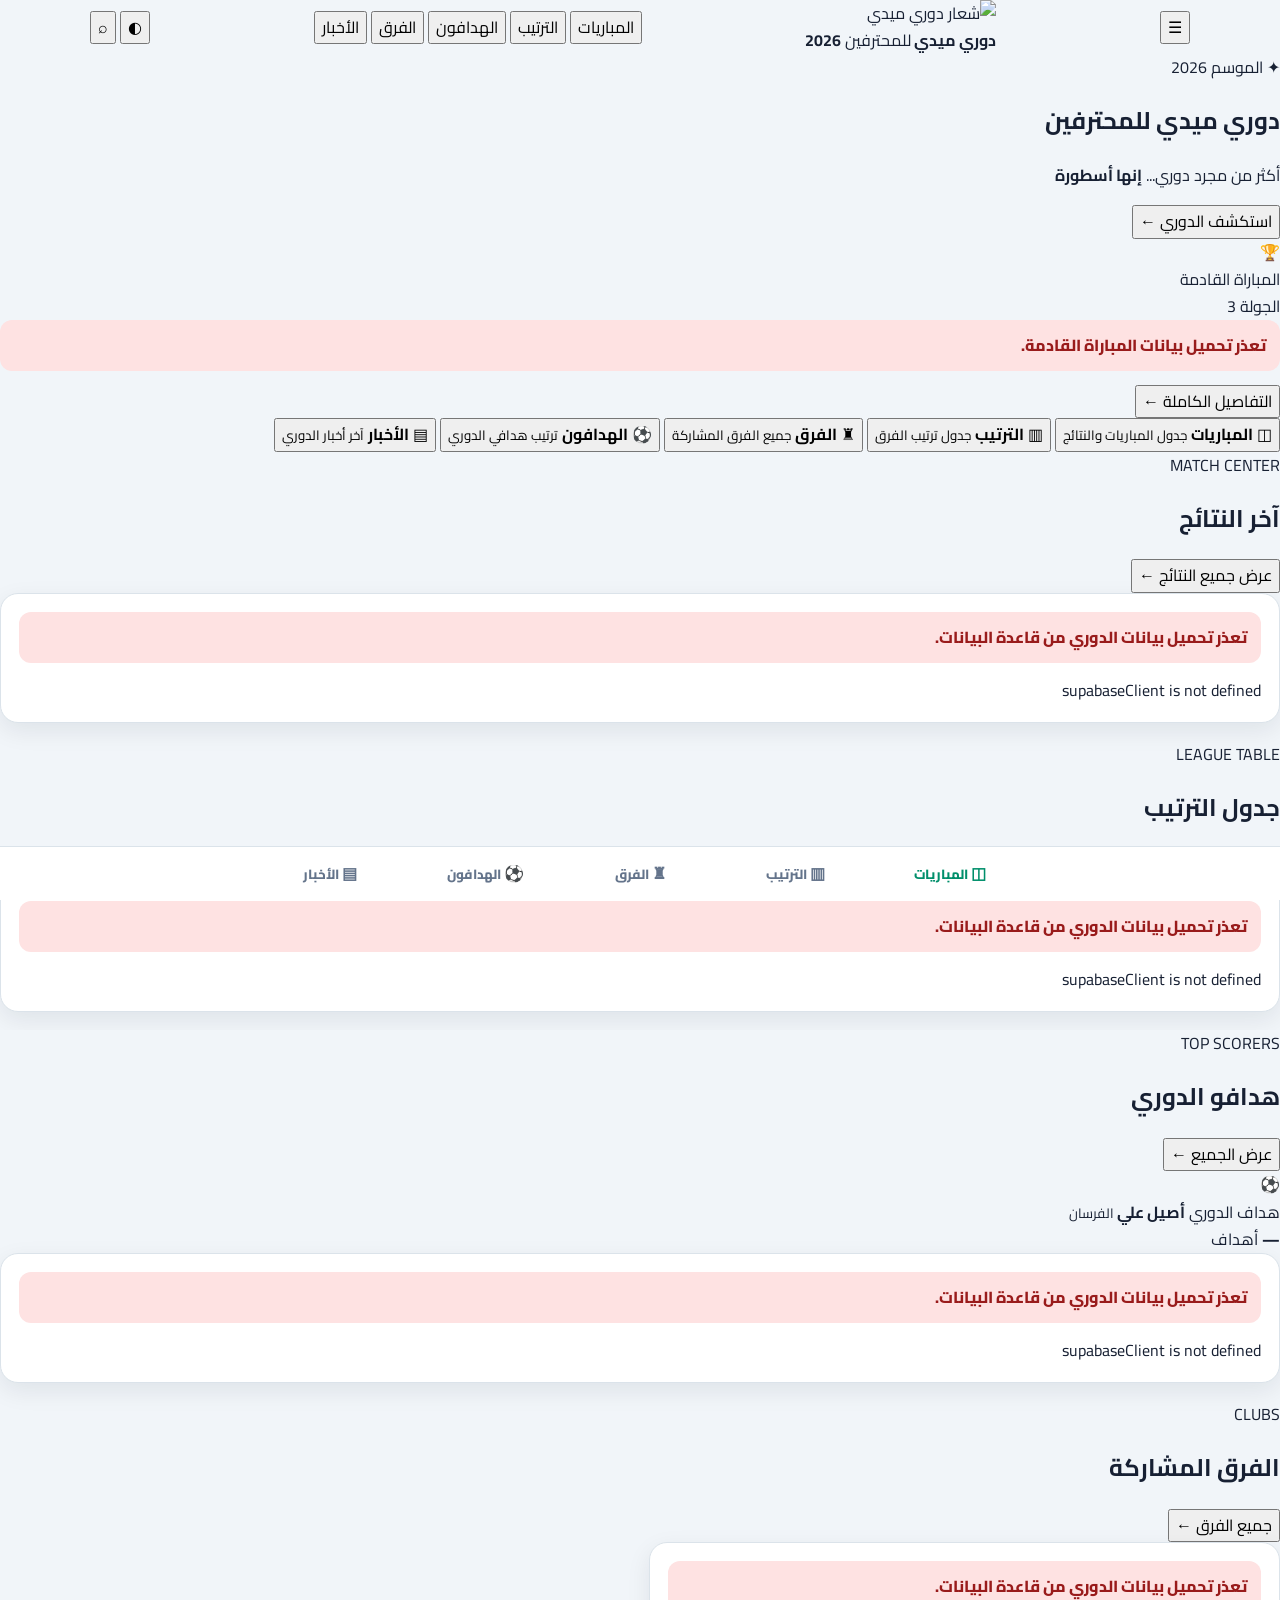
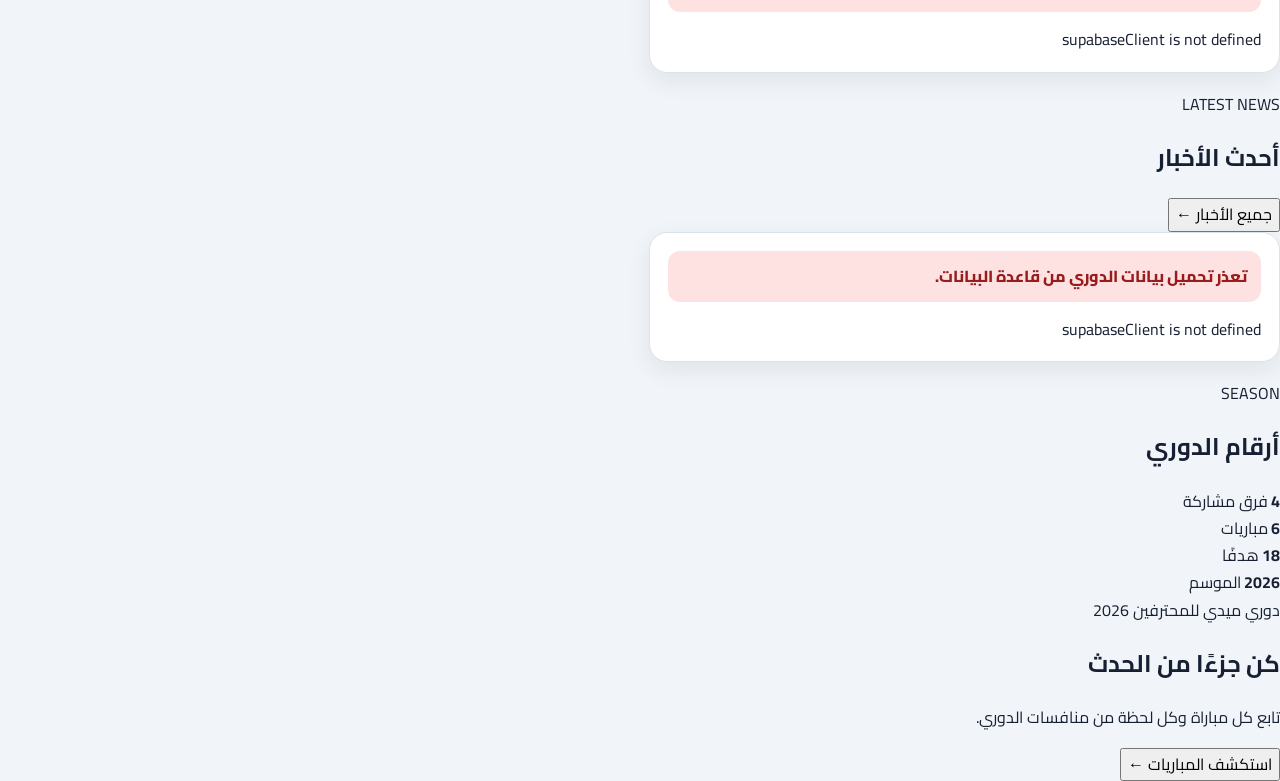
==== commit 695f0bdf: "Update index.html" ====
--- a/index.html
+++ b/index.html
@@ -1,338 +1,705 @@
 <!DOCTYPE html>
 <html lang="ar" dir="rtl">
+
 <head>
     <meta charset="UTF-8">
-    <meta name="viewport" content="width=device-width, initial-scale=1.0">
+
+    <meta
+        name="viewport"
+        content="width=device-width, initial-scale=1.0"
+    >
 
     <title>دوري ميدي للمحترفين 2026</title>
 
-    <!-- خط Cairo -->
     <link
-        href="https://fonts.googleapis.com/css2?family=Cairo:wght@400;600;700;800;900&display=swap"
+        rel="preconnect"
+        href="https://fonts.googleapis.com"
+    >
+
+    <link
+        rel="preconnect"
+        href="https://fonts.gstatic.com"
+        crossorigin
+    >
+
+    <link
+        href="https://fonts.googleapis.com/css2?family=Cairo:wght@400;500;600;700;800;900&display=swap"
         rel="stylesheet"
     >
 
-    <!-- التصميم -->
-    <link rel="stylesheet" href="css/style.css">
+    <link
+        rel="stylesheet"
+        href="css/style.css"
+    >
 </head>
 
 <body>
 
-    <!-- رأس الموقع -->
-    <header class="header">
-        <div class="head">
+    <!-- =========================
+         الهيدر
+    ========================== -->
+
+    <header class="top-header">
+
+        <div class="header-inner">
+
+            <button
+                class="icon-button"
+                id="menuButton"
+                aria-label="القائمة"
+            >
+                ☰
+            </button>
 
             <div class="brand">
+
                 <img
-                    class="league-logo"
                     src="https://i.postimg.cc/xC7qTMXK/IMG-20260829-232623.png"
                     alt="شعار دوري ميدي"
                 >
 
                 <div>
-                    <div class="title">
-                        دوري ميدي للمحترفين
-                    </div>
-
-                    <div class="sub">
-                        ملعب بني فايد 2026
-                    </div>
-                </div>
-            </div>
-
-            <div class="actions">
+                    <strong>
+                        دوري ميدي
+                    </strong>
+
+                    <span>
+                        للمحترفين
+                    </span>
+
+                    <b>
+                        2026
+                    </b>
+                </div>
+
+            </div>
+
+
+            <nav class="main-nav">
+
                 <button
-                    class="icon"
+                    data-tab="matches"
+                    class="active"
+                >
+                    المباريات
+                </button>
+
+                <button data-tab="standings">
+                    الترتيب
+                </button>
+
+                <button data-tab="scorers">
+                    الهدافون
+                </button>
+
+                <button data-tab="teams">
+                    الفرق
+                </button>
+
+                <button data-tab="news">
+                    الأخبار
+                </button>
+
+            </nav>
+
+
+            <div class="header-tools">
+
+                <button
+                    class="icon-button"
                     id="themeButton"
-                    type="button"
-                >
-                    ☀️/🌙
-                </button>
+                    aria-label="الوضع الليلي"
+                >
+                    ◐
+                </button>
+
+                <button
+                    class="icon-button"
+                    aria-label="البحث"
+                >
+                    ⌕
+                </button>
+
             </div>
 
         </div>
+
     </header>
 
 
-    <!-- المحتوى الرئيسي -->
-    <main class="container">
-
-        <div id="public">
-
-            <!-- المباراة القادمة -->
-            <div class="count">
-                <div class="small">
-                    ⏳ المباراة القادمة
-                </div>
+
+    <!-- =========================
+         المحتوى الرئيسي
+    ========================== -->
+
+    <main class="site-main">
+
+
+        <!-- =========================
+             HERO
+        ========================== -->
+
+        <section class="hero">
+
+            <div class="hero-glow glow-one"></div>
+            <div class="hero-glow glow-two"></div>
+
+            <div class="hero-content">
+
+                <div class="hero-copy">
+
+                    <div class="hero-badge">
+                        ✦ الموسم 2026
+                    </div>
+
+                    <h1>
+                        دوري ميدي
+                        <span>
+                            للمحترفين
+                        </span>
+                    </h1>
+
+                    <p>
+                        أكثر من مجرد دوري...
+                        <strong>
+                            إنها أسطورة
+                        </strong>
+                    </p>
+
+                    <button
+                        class="hero-button"
+                        data-tab="matches"
+                    >
+                        استكشف الدوري
+                        <span>←</span>
+                    </button>
+
+                </div>
+
+
+                <div class="hero-trophy">
+
+                    <div class="trophy-ring"></div>
+
+                    <div class="trophy-icon">
+                        🏆
+                    </div>
+
+                    <div class="trophy-light"></div>
+
+                </div>
+
+
+                <div class="hero-next">
+
+                    <div class="next-label">
+                        المباراة القادمة
+                    </div>
+
+                    <div class="next-round">
+                        الجولة 3
+                    </div>
+
+                    <div
+                        id="nextMatch"
+                        class="next-match-content"
+                    >
+                        جاري تحميل المباراة...
+                    </div>
+
+                    <button
+                        class="gold-button"
+                        data-tab="matches"
+                    >
+                        التفاصيل الكاملة
+                        <span>←</span>
+                    </button>
+
+                </div>
+
+            </div>
+
+        </section>
+
+
+
+        <!-- =========================
+             اختصارات
+        ========================== -->
+
+        <section class="quick-links">
+
+            <button data-tab="matches">
+                <span class="quick-icon">◫</span>
+                <strong>المباريات</strong>
+                <small>جدول المباريات والنتائج</small>
+            </button>
+
+            <button data-tab="standings">
+                <span class="quick-icon">▥</span>
+                <strong>الترتيب</strong>
+                <small>جدول ترتيب الفرق</small>
+            </button>
+
+            <button data-tab="teams">
+                <span class="quick-icon">♜</span>
+                <strong>الفرق</strong>
+                <small>جميع الفرق المشاركة</small>
+            </button>
+
+            <button data-tab="scorers">
+                <span class="quick-icon">⚽</span>
+                <strong>الهدافون</strong>
+                <small>ترتيب هدافي الدوري</small>
+            </button>
+
+            <button data-tab="news">
+                <span class="quick-icon">▤</span>
+                <strong>الأخبار</strong>
+                <small>آخر أخبار الدوري</small>
+            </button>
+
+        </section>
+
+
+
+        <!-- =========================
+             المباريات
+        ========================== -->
+
+        <section
+            id="sec-matches"
+            class="content-section"
+        >
+
+            <div class="section-header">
+
+                <div>
+                    <span class="section-kicker">
+                        MATCH CENTER
+                    </span>
+
+                    <h2>
+                        آخر النتائج
+                    </h2>
+                </div>
+
+                <button
+                    class="text-button"
+                    data-tab="matches"
+                >
+                    عرض جميع النتائج ←
+                </button>
+
+            </div>
+
+
+            <div
+                id="matches"
+                class="matches-grid"
+            >
+                جاري تحميل المباريات...
+            </div>
+
+        </section>
+
+
+
+        <!-- =========================
+             الترتيب
+        ========================== -->
+
+        <section
+            id="sec-standings"
+            class="content-section"
+        >
+
+            <div class="section-header">
+
+                <div>
+                    <span class="section-kicker">
+                        LEAGUE TABLE
+                    </span>
+
+                    <h2>
+                        جدول الترتيب
+                    </h2>
+                </div>
+
+                <button
+                    class="text-button"
+                    data-tab="standings"
+                >
+                    عرض الجدول كاملًا ←
+                </button>
+
+            </div>
+
+
+            <div class="premium-table">
+
+                <div class="table-wrap">
+
+                    <table
+                        id="standings"
+                        class="standings"
+                    >
+
+                        <thead>
+
+                            <tr>
+                                <th>#</th>
+                                <th>الفريق</th>
+                                <th>لعب</th>
+                                <th>فاز</th>
+                                <th>تعادل</th>
+                                <th>خسر</th>
+                                <th>له</th>
+                                <th>عليه</th>
+                                <th>+/-</th>
+                                <th>النقاط</th>
+                            </tr>
+
+                        </thead>
+
+                        <tbody>
+                        </tbody>
+
+                    </table>
+
+                </div>
+
+            </div>
+
+        </section>
+
+
+
+        <!-- =========================
+             الهدافون + الفرق
+        ========================== -->
+
+        <section class="split-section">
+
+
+            <div
+                id="sec-scorers"
+                class="content-section"
+            >
+
+                <div class="section-header">
+
+                    <div>
+                        <span class="section-kicker">
+                            TOP SCORERS
+                        </span>
+
+                        <h2>
+                            هدافو الدوري
+                        </h2>
+                    </div>
+
+                    <button
+                        class="text-button"
+                        data-tab="scorers"
+                    >
+                        عرض الجميع ←
+                    </button>
+
+                </div>
+
+
+                <div class="scorer-feature">
+
+                    <div class="scorer-avatar">
+                        ⚽
+                    </div>
+
+                    <div class="scorer-main">
+
+                        <span>
+                            هداف الدوري
+                        </span>
+
+                        <strong>
+                            أصيل علي
+                        </strong>
+
+                        <small>
+                            الفرسان
+                        </small>
+
+                    </div>
+
+                    <div class="scorer-number">
+                        <strong>—</strong>
+                        <span>أهداف</span>
+                    </div>
+
+                </div>
+
+
+                <ul
+                    id="scorers"
+                    class="stat-list"
+                >
+                    <li>
+                        جاري تحميل الهدافين...
+                    </li>
+                </ul>
+
+            </div>
+
+
+
+            <div
+                id="sec-teams"
+                class="content-section"
+            >
+
+                <div class="section-header">
+
+                    <div>
+                        <span class="section-kicker">
+                            CLUBS
+                        </span>
+
+                        <h2>
+                            الفرق المشاركة
+                        </h2>
+                    </div>
+
+                    <button
+                        class="text-button"
+                        data-tab="teams"
+                    >
+                        جميع الفرق ←
+                    </button>
+
+                </div>
+
 
                 <div
-                    class="timer"
-                    id="timer"
-                >
-                    —
-                </div>
-            </div>
-
-
-            <!-- المباريات -->
-            <section id="sec-matches">
-
-                <div class="section-title">
-                    <span>📅 المباريات</span>
-                </div>
-
-                <div id="matches"></div>
-
-            </section>
-
-
-            <!-- جدول الترتيب -->
-            <section
-                id="sec-standings"
-                class="hidden"
+                    id="teams"
+                    class="teams-grid"
+                >
+                    جاري تحميل الفرق...
+                </div>
+
+            </div>
+
+        </section>
+
+
+
+        <!-- =========================
+             الأخبار
+        ========================== -->
+
+        <section
+            id="sec-news"
+            class="content-section"
+        >
+
+            <div class="section-header">
+
+                <div>
+                    <span class="section-kicker">
+                        LATEST NEWS
+                    </span>
+
+                    <h2>
+                        أحدث الأخبار
+                    </h2>
+                </div>
+
+                <button
+                    class="text-button"
+                    data-tab="news"
+                >
+                    جميع الأخبار ←
+                </button>
+
+            </div>
+
+
+            <div
+                id="news"
+                class="news-grid"
             >
-
-                <div class="card">
-
-                    <div class="section-title">
-                        🏆 جدول الترتيب
-                    </div>
-
-                    <div style="overflow:auto">
-
-                        <table>
-
-                            <thead>
-                                <tr>
-                                    <th>#</th>
-                                    <th>الفريق</th>
-                                    <th>ل</th>
-                                    <th>ف</th>
-                                    <th>ت</th>
-                                    <th>خ</th>
-                                    <th>له</th>
-                                    <th>عليه</th>
-                                    <th>+/-</th>
-                                    <th>نقاط</th>
-                                </tr>
-                            </thead>
-
-                            <tbody id="standings"></tbody>
-
-                        </table>
-
-                    </div>
-
-                </div>
-
-            </section>
-
-
-            <!-- الأخبار -->
-            <section
-                id="sec-news"
-                class="hidden"
+                جاري تحميل الأخبار...
+            </div>
+
+        </section>
+
+
+
+        <!-- =========================
+             إحصائيات
+        ========================== -->
+
+        <section class="league-stats">
+
+            <div class="stats-title">
+
+                <span>
+                    SEASON
+                </span>
+
+                <h2>
+                    أرقام الدوري
+                </h2>
+
+            </div>
+
+
+            <div class="stat-box">
+
+                <strong>
+                    4
+                </strong>
+
+                <span>
+                    فرق مشاركة
+                </span>
+
+            </div>
+
+
+            <div class="stat-box">
+
+                <strong>
+                    6
+                </strong>
+
+                <span>
+                    مباريات
+                </span>
+
+            </div>
+
+
+            <div class="stat-box">
+
+                <strong>
+                    18
+                </strong>
+
+                <span>
+                    هدفًا
+                </span>
+
+            </div>
+
+
+            <div class="stat-box">
+
+                <strong>
+                    2026
+                </strong>
+
+                <span>
+                    الموسم
+                </span>
+
+            </div>
+
+        </section>
+
+
+
+        <!-- =========================
+             الدعوة
+        ========================== -->
+
+        <section class="cta">
+
+            <div>
+
+                <span>
+                    دوري ميدي للمحترفين 2026
+                </span>
+
+                <h2>
+                    كن جزءًا من الحدث
+                </h2>
+
+                <p>
+                    تابع كل مباراة وكل لحظة
+                    من منافسات الدوري.
+                </p>
+
+            </div>
+
+
+            <button
+                class="gold-button"
+                data-tab="matches"
             >
-
-                <div class="section-title">
-                    📰 الأخبار والوسائط
-                </div>
-
-                <div id="news"></div>
-
-            </section>
-
-
-            <!-- الفرق واللاعبون -->
-            <section
-                id="sec-teams"
-                class="hidden"
-            >
-
-                <div
-                    class="team-nav"
-                    id="teamNav"
-                ></div>
-
-                <div
-                    class="card"
-                    style="margin-top:10px"
-                >
-
-                    <div class="section-title">
-                        <span id="teamTitle"></span>
-                    </div>
-
-                    <input
-                        class="input search"
-                        id="playerSearch"
-                        type="search"
-                        placeholder="🔎 ابحث عن لاعب بالاسم..."
-                    >
-
-                    <div
-                        class="players"
-                        id="players"
-                    ></div>
-
-                </div>
-
-            </section>
-
-
-            <!-- الهدافون والبطاقات -->
-            <section
-                id="sec-scorers"
-                class="hidden"
-            >
-
-                <div class="card">
-
-                    <div class="section-title">
-                        ⚽ الهدافون
-                    </div>
-
-                    <div id="scorers"></div>
-
-                </div>
-
-
-                <div class="card">
-
-                    <div class="section-title">
-                        🟨🟥 البطاقات
-                    </div>
-
-                    <div id="cards"></div>
-
-                </div>
-
-            </section>
-
-
-            <!-- الإدارة -->
-            <section
-                id="sec-admin"
-                class="hidden"
-            >
-
-                <div
-                    id="adminLogin"
-                    class="card"
-                >
-
-                    <div class="section-title">
-                        🔐 دخول الإدارة
-                    </div>
-
-                    <div class="notice">
-                        صفحة الإدارة مستقلة ولا يوجد رابط لها في الواجهة العامة.
-                    </div>
-
-                    <div class="form">
-
-                        <input
-                            class="input"
-                            id="email"
-                            type="email"
-                            placeholder="البريد الإلكتروني للإدارة"
-                        >
-
-                        <input
-                            class="input"
-                            id="password"
-                            type="password"
-                            placeholder="كلمة المرور"
-                        >
-
-                        <button
-                            class="btn primary"
-                            id="loginButton"
-                            type="button"
-                        >
-                            تسجيل الدخول
-                        </button>
-
-                    </div>
-
-                </div>
-
-
-                <div
-                    id="adminPanel"
-                    class="hidden"
-                ></div>
-
-            </section>
-
-        </div>
+                استكشف المباريات
+                <span>←</span>
+            </button>
+
+        </section>
+
 
     </main>
 
 
-    <!-- القائمة السفلية -->
-    <nav class="nav">
+
+    <!-- =========================
+         شريط الهاتف
+    ========================== -->
+
+    <nav class="bottom-nav">
 
         <button
+            data-tab="matches"
             class="active"
-            id="nav-matches"
-            data-tab="matches"
-            type="button"
         >
-            <span>📅</span>
-            المباريات
+            <span>◫</span>
+            <small>المباريات</small>
         </button>
 
+        <button data-tab="standings">
+            <span>▥</span>
+            <small>الترتيب</small>
+        </button>
+
+        <button data-tab="teams">
+            <span>♜</span>
+            <small>الفرق</small>
+        </button>
 
         <button
-            id="nav-standings"
-            data-tab="standings"
-            type="button"
-        >
-            <span>🏆</span>
-            الترتيب
-        </button>
-
-
-        <button
-            id="nav-news"
-            data-tab="news"
-            type="button"
-        >
-            <span>📰</span>
-            الأخبار
-        </button>
-
-
-        <button
-            id="nav-teams"
-            data-tab="teams"
-            type="button"
-        >
-            <span>🛡️</span>
-            الفرق
-        </button>
-
-
-        <button
-            id="nav-scorers"
             data-tab="scorers"
-            type="button"
+            class="bottom-main"
         >
             <span>⚽</span>
-            الهدافين
+            <small>الهدافون</small>
         </button>
 
+        <button data-tab="news">
+            <span>▤</span>
+            <small>الأخبار</small>
+        </button>
+
     </nav>
 
 
-    <!-- Supabase -->
+
+    <!-- =========================
+         Supabase
+    ========================== -->
+
     <script src="https://cdn.jsdelivr.net/npm/@supabase/supabase-js@2"></script>
 
-    <!-- ملفات المشروع -->
     <script src="js/supabase.js"></script>
+
     <script src="js/data.js"></script>
+
     <script src="js/app.js"></script>
 
 </body>
+
 </html>
